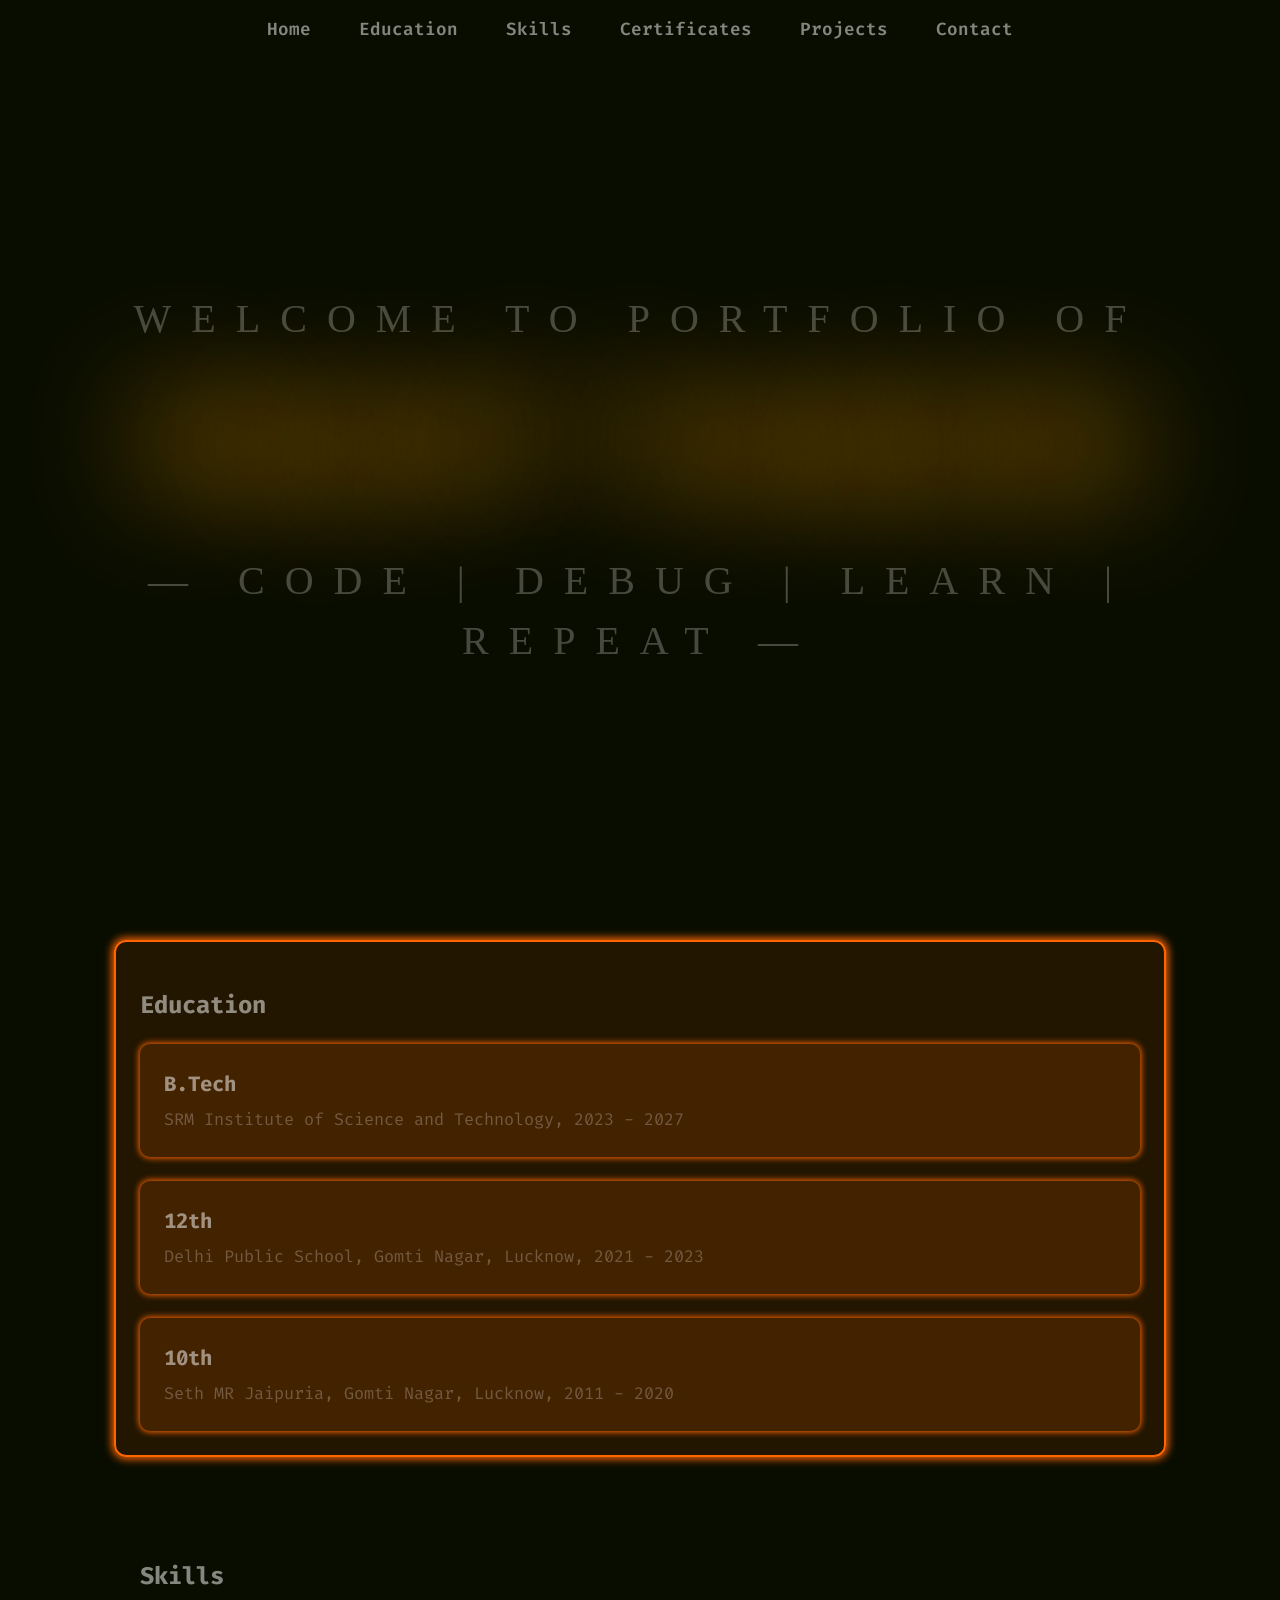
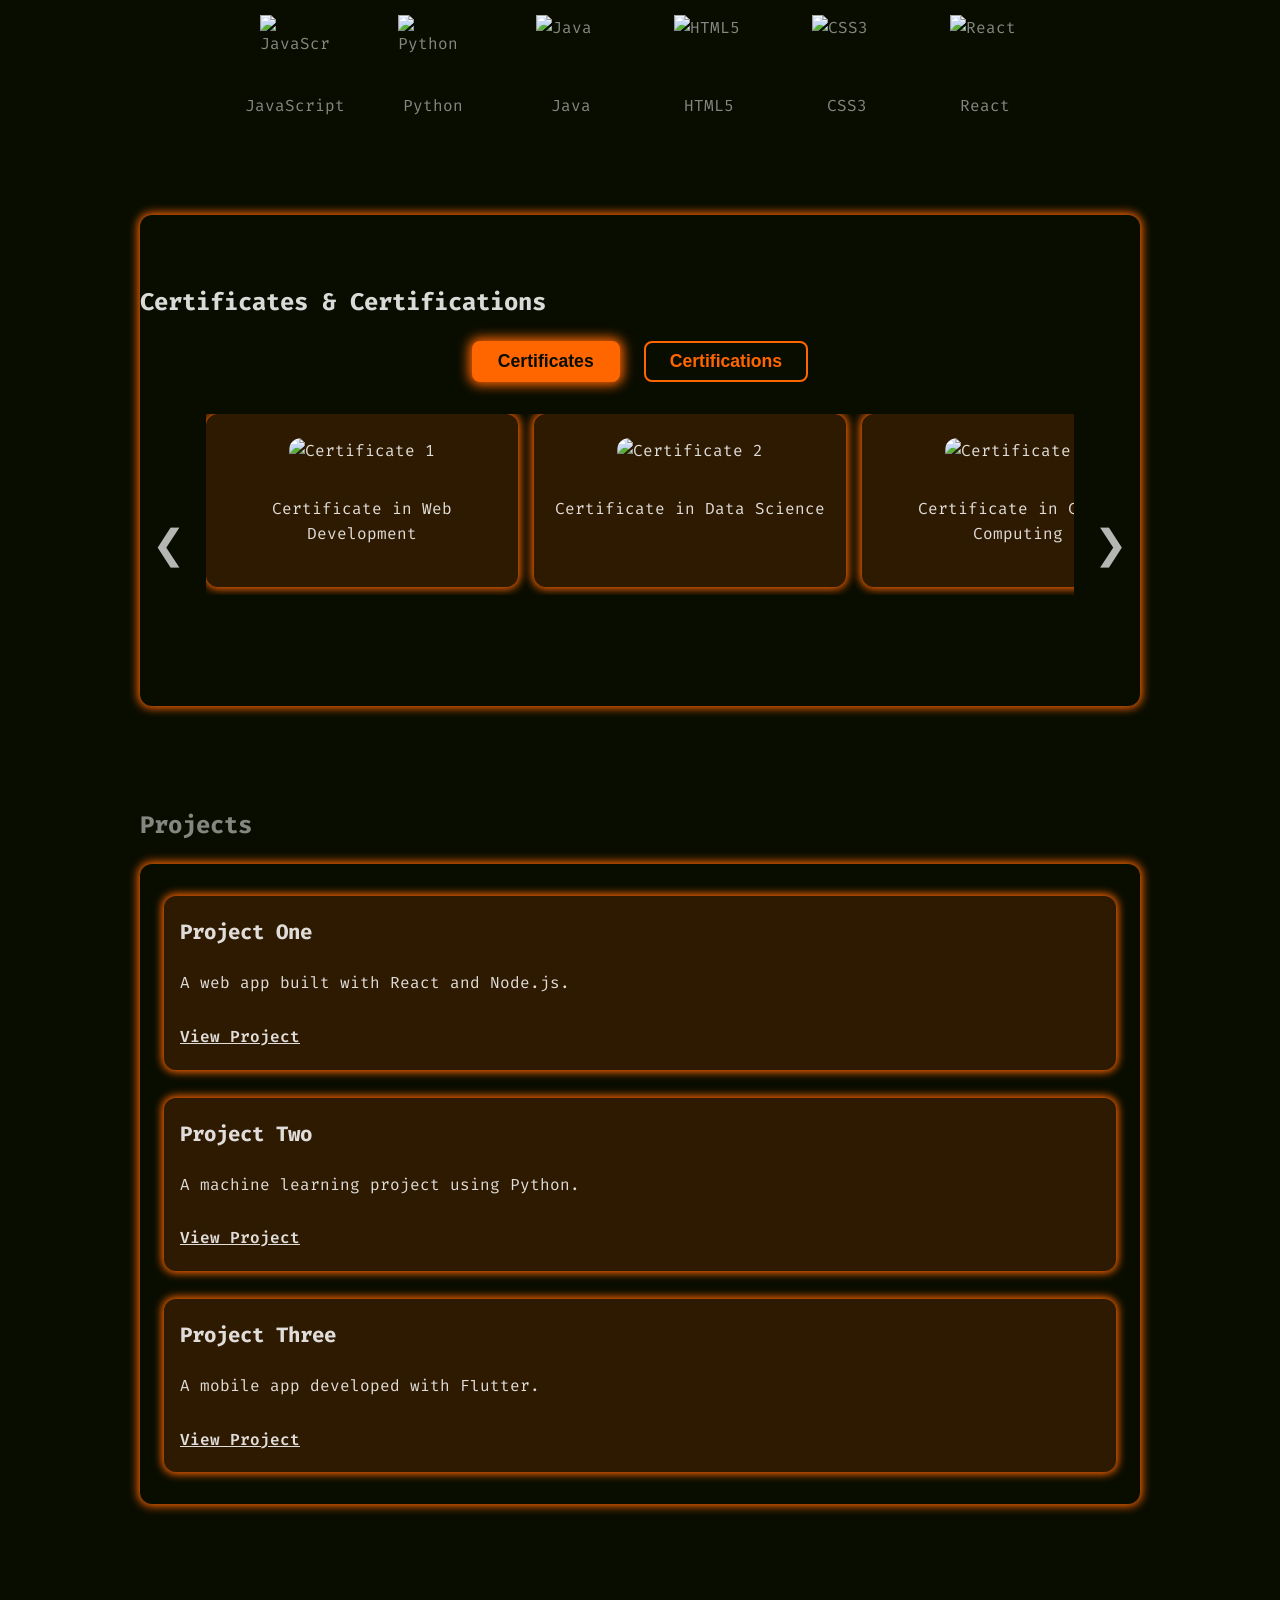
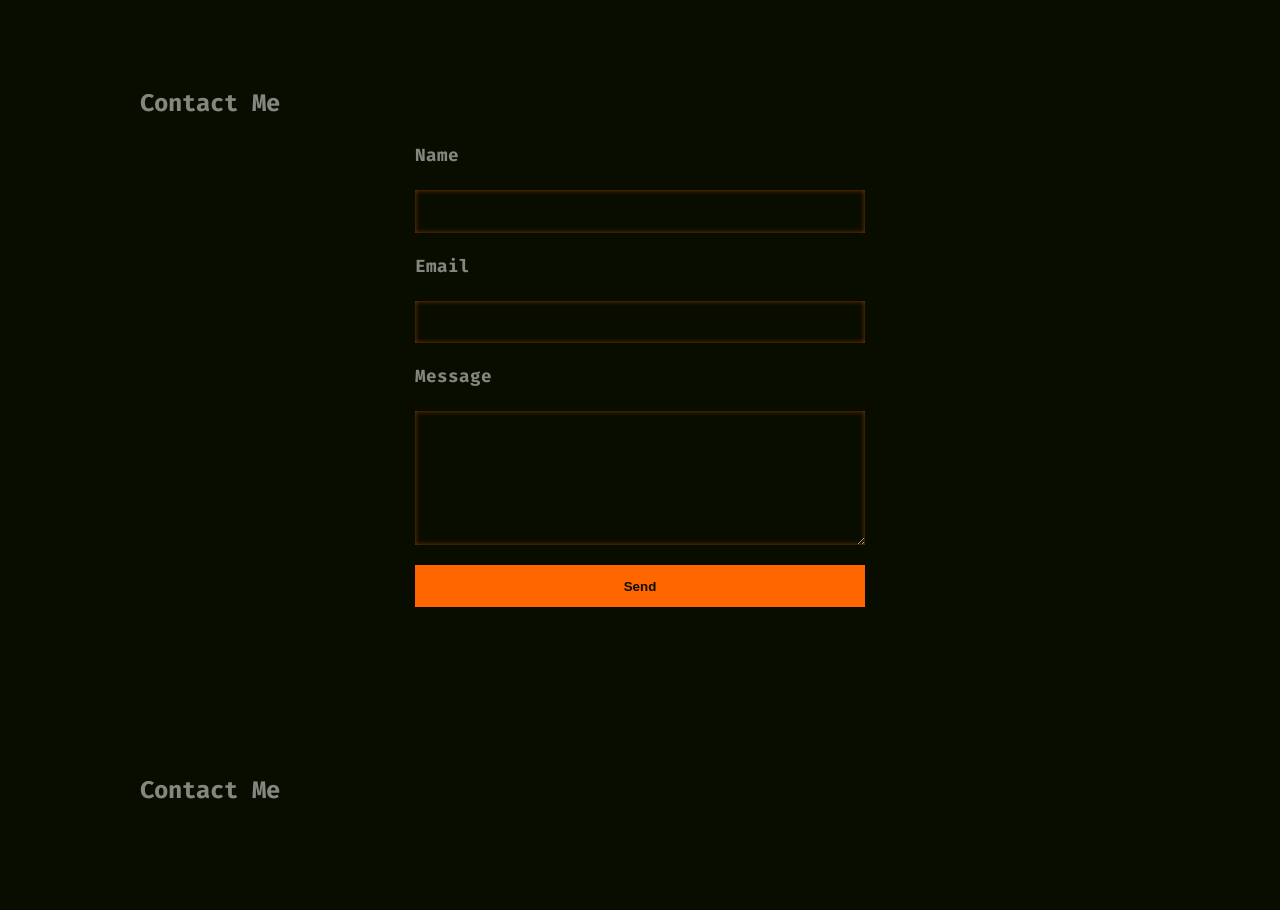
==== index.html @ b1120ed5 "Add index.html with portfolio structure and content" ====
<!DOCTYPE html>
<html lang="en">
<head>
  <meta charset="UTF-8" />
  <meta name="viewport" content="width=device-width, initial-scale=1.0"/>
  <title>Professional Coder Portfolio</title>
  <link rel="stylesheet" href="styles.css" />
  <link href="https://fonts.googleapis.com/css2?family=Fira+Code&display=swap" rel="stylesheet" />
  <script defer src="script.js"></script>
</head>
<body>
  <canvas id="animated-bg"></canvas>
  <header>
    <nav>
      <ul class="nav-links">
        <li><a href="#landing">Home</a></li>
        <li><a href="#education">Education</a></li>
        <li><a href="#skills">Skills</a></li>
        <li><a href="#certificates">Certificates</a></li>
        <li><a href="#projects">Projects</a></li>
        <li><a href="#contact">Contact</a></li>
      </ul>
    </nav>
  </header>

  <div class="section-divider"></div>
  <section id="landing" class="section landing-section">
    <p>
      Welcome to Portfolio of 
      <span>
        Rishit Tandon
      </span>
      &mdash; Code | Debug | Learn | Repeat &mdash;
    </p>
  </section>

  <div class="section-divider"></div>
  <section id="education" class="section education-section">
    <h2>Education</h2>
    <div class="education-list">
      <div class="education-item">
        <h3>B.Tech</h3>
        <p>SRM Institute of Science and Technology, 2023 - 2027</p>
      </div>
      <div class="education-item">
        <h3>12th</h3>
        <p>Delhi Public School, Gomti Nagar, Lucknow, 2021 - 2023</p>
      </div>
      <div class="education-item">
        <h3>10th</h3>
        <p>Seth MR Jaipuria, Gomti Nagar, Lucknow, 2011 - 2020</p>
      </div>
    </div>
  </section>

  <div class="section-divider"></div>
  <section id="skills" class="section skills-section">
    <h2>Skills</h2>
    <div class="skills-list">
      <div class="skill-item">
        <img src="https://cdn.jsdelivr.net/gh/devicons/devicon/icons/javascript/javascript-original.svg" alt="JavaScript" />
        <span>JavaScript</span>
      </div>
      <div class="skill-item">
        <img src="https://cdn.jsdelivr.net/gh/devicons/devicon/icons/python/python-original.svg" alt="Python" />
        <span>Python</span>
      </div>
      <div class="skill-item">
        <img src="https://cdn.jsdelivr.net/gh/devicons/devicon/icons/java/java-original.svg" alt="Java" />
        <span>Java</span>
      </div>
      <div class="skill-item">
        <img src="https://cdn.jsdelivr.net/gh/devicons/devicon/icons/html5/html5-original.svg" alt="HTML5" />
        <span>HTML5</span>
      </div>
      <div class="skill-item">
        <img src="https://cdn.jsdelivr.net/gh/devicons/devicon/icons/css3/css3-original.svg" alt="CSS3" />
        <span>CSS3</span>
      </div>
      <div class="skill-item">
        <img src="https://cdn.jsdelivr.net/gh/devicons/devicon/icons/react/react-original.svg" alt="React" />
        <span>React</span>
      </div>
    </div>
  </section>

  <div class="section-divider"></div>
  <section id="certificates" class="section certificates-section">
    <h2>Certificates & Certifications</h2>
    <div class="toggle-buttons">
      <button id="btn-certificates" class="toggle-btn active">Certificates</button>
      <button id="btn-certifications" class="toggle-btn">Certifications</button>
    </div>
    <div class="slider" id="certificates-slider">
      <button class="slider-btn prev-btn">&#10094;</button>
      <div class="slider-track-wrapper">
        <div class="slider-track">
          <div class="slide">
            <img src="https://via.placeholder.com/300x200?text=Certificate+1" alt="Certificate 1" />
            <p>Certificate in Web Development</p>
          </div>
          <div class="slide">
            <img src="https://via.placeholder.com/300x200?text=Certificate+2" alt="Certificate 2" />
            <p>Certificate in Data Science</p>
          </div>
          <div class="slide">
            <img src="https://via.placeholder.com/300x200?text=Certificate+3" alt="Certificate 3" />
            <p>Certificate in Cloud Computing</p>
          </div>
        </div>
      </div>
      <button class="slider-btn next-btn">&#10095;</button>
    </div>
    <div class="slider" id="certifications-slider" style="display:none;">
      <button class="slider-btn prev-btn">&#10094;</button>
      <div class="slider-track-wrapper">
        <div class="slider-track">
          <div class="slide">
            <img src="https://via.placeholder.com/300x200?text=Certification+1" alt="Certification 1" />
            <p>Certification in Advanced JavaScript</p>
          </div>
          <div class="slide">
            <img src="https://via.placeholder.com/300x200?text=Certification+2" alt="Certification 2" />
            <p>Certification in Machine Learning</p>
          </div>
          <div class="slide">
            <img src="https://via.placeholder.com/300x200?text=Certification+3" alt="Certification 3" />
            <p>Certification in Cloud Architecture</p>
          </div>
        </div>
      </div>
      <button class="slider-btn next-btn">&#10095;</button>
    </div>
  </section>

  <div class="section-divider"></div>
  <section id="projects" class="section projects-section">
    <h2>Projects</h2>
    <div class="projects-list">
      <div class="project-item">
        <h3>Project One</h3>
        <p>A web app built with React and Node.js.</p>
        <a href="#" target="_blank" rel="noopener noreferrer">View Project</a>
      </div>
      <div class="project-item">
        <h3>Project Two</h3>
        <p>A machine learning project using Python.</p>
        <a href="#" target="_blank" rel="noopener noreferrer">View Project</a>
      </div>
      <div class="project-item">
        <h3>Project Three</h3>
        <p>A mobile app developed with Flutter.</p>
        <a href="#" target="_blank" rel="noopener noreferrer">View Project</a>
      </div>
    </div>
  </section>

  <div class="section-divider"></div>
  <section id="contact" class="section contact-section">
    <h2>Contact Me</h2>
    <form id="contact-form">
      <label for="name">Name</label>
      <input type="text" id="name" name="name" required />

      <label for="email">Email</label>
      <input type="email" id="email" name="email" required />

      <label for="message">Message</label>
      <textarea id="message" name="message" rows="5" required></textarea>

      <button type="submit">Send</button>
    </form>
  </section>
  <div class="section-divider"></div>
  <section id="contact" class="section contact-section">
    <h2>Contact Me</h2>
---- styles.css ----
/* General styles */
body {
  font-family: 'Fira Code', monospace, monospace;
  margin: 0;
  background-color: #090d00;
  color: rgba(255,255,255,0.5);
  line-height: 1.6;
  position: relative;
  overflow-x: hidden;
  scroll-behavior: smooth;
}

#animated-bg {
  display: none;
}

/* Header and Navigation */
header {
  background-color: #090d00;
  padding: 1rem 0;
  position: sticky;
  top: 0;
  z-index: 1000;
  box-shadow: none;
}

nav {
  max-width: 1000px;
  margin: 0 auto;
  padding: 0 1rem;
}

.nav-links {
  list-style: none;
  display: flex;
  justify-content: center;
  gap: 2rem;
  padding: 0;
  margin: 0;
}

.nav-links li a {
  font-weight: 600;
  font-size: 1.1rem;
  color: rgba(255,255,255,0.5);
  text-decoration: none;
  padding: 0.25rem 0.5rem;
  border-radius: 0;
  transition: background-color 0.3s ease, color 0.3s ease;
}

.nav-links li a:hover,
.nav-links li a:focus {
  background-color: transparent;
  color: #ff6600;
  outline: none;
}

/* Section common */
.section {
  max-width: 1000px;
  margin: 3rem auto;
  padding: 2rem 2rem 3rem 2rem;
  border-radius: 0;
  box-shadow: none;
  background-color: transparent;
  color: rgba(255,255,255,0.5);
  animation: none;
}

/* Landing Section */
.landing-section {
  font: 400 1em/1.5 "Neuton", serif;
  background: #090d00;
  color: rgba(255,255,255,0.25);
  text-align: center;
  margin: 0;
  padding: 0;
  position: relative;
  width: 100vw;
  aspect-ratio: 16 / 10;
  display: flex;
  justify-content: center;
  align-items: center;
  overflow: hidden;
  max-width: none;
}

.landing-section p {
  text-transform: uppercase;
  letter-spacing: .5em;
  display: inline-block;
  border: none;
  padding: 2em 0em;
  position: relative;
  top: -0.3em;
  left: auto;
  width: auto;
  margin: 0;
  font-size: 2.5rem;
  
  span {
    font: 900 clamp(4rem, 15vw, 8rem)/1 "Oswald", sans-serif;
    letter-spacing: 0;
    padding: .25em 0 .325em;
    display: block;
    margin: 0 auto;
    text-shadow: 0 0 120px rgba(255,165,0,0.8);
    background: url(https://i.ibb.co/RDTnNrT/animated-text-fill.png) repeat-y;
    background-size: 200% 600%;
    -webkit-background-clip: text;
    background-clip: text;
    -webkit-text-fill-color: transparent;
    -webkit-animation: aitf 30s linear infinite;
    animation: aitf 30s linear infinite;
    -webkit-transform: translate3d(0,0,0);
    -webkit-backface-visibility: hidden;
  }
}

/* Education Section */
.education-section {
  background: rgba(255, 102, 0, 0.1);
  border: 2px solid #ff6600;
  border-radius: 12px;
  padding: 1.5rem 1.5rem;
  box-shadow: 0 0 8px 2px #ff6600;
  transition: box-shadow 0.3s ease;
}

.education-list {
  display: flex;
  flex-direction: column;
  gap: 1.5rem;
}

.education-item {
  background: rgba(255, 102, 0, 0.15);
  border: 9+px solid #ff6600;
  border-radius: 10px;
  padding: 1.5rem 1.5rem;
  box-shadow: 0 0 6px 1px #ff6600;
  transition: box-shadow 0.3s ease, transform 0.3s ease;
}

.education-item:hover {
  box-shadow: 0 0 12px 3px #ff6600;
  transform: scale(1.02);
}


.education-item h3 {
  margin: 0;
  color: rgba(255,255,255,0.5);
  font-weight: 700;
  font-size: 1.3rem;
  text-shadow: none;
}

.education-item p {
  margin: 0.3rem 0 0 0;
  color: rgba(255,255,255,0.25);
  font-size: 1.05rem;
}

/* Skills Section */
.skills-list {
  display: flex;
  flex-wrap: wrap;
  gap: 1.75rem;
  justify-content: center;
}

.skill-item {
  display: flex;
  flex-direction: column;
  align-items: center;
  width: 110px;
  color: rgba(255,255,255,0.5);
  transition: none;
  cursor: default;
}

.skill-item img {
  width: 70px;
  height: 70px;
  margin-bottom: 0.5rem;
  filter: none;
}

.skill-item:hover {
  transform: none;
  color: #ff6600;
}

/* Certificates Section */
.certificates-section {
  position: relative;
  overflow: visible;
  padding: 3rem 0 2rem 0;
  background-color: transparent;
  border-radius: 12px;
  box-shadow: 0 0 10px 2px #ff6600;
  color: rgba(255,255,255,0.85);
}

.toggle-buttons {
  display: flex;
  justify-content: center;
  gap: 1.5rem;
  margin-bottom: 2rem;
}

.toggle-btn {
  background-color: transparent;
  border: 2px solid #ff6600;
  color: #ff6600;
  padding: 0.5rem 1.5rem;
  font-weight: 700;
  font-size: 1.1rem;
  border-radius: 8px;
  cursor: pointer;
  transition: background-color 0.3s ease, color 0.3s ease;
  user-select: none;
}

.toggle-btn:hover,
.toggle-btn:focus {
  background-color: #ff6600;
  color: #090d00;
  outline: none;
  box-shadow: 0 0 8px 2px #ff6600;
}

.toggle-btn.active {
  background-color: #ff6600;
  color: #090d00;
  border-color: #ff6600;
  box-shadow: 0 0 12px 3px #ff6600;
  cursor: default;
}

.slider {
  display: flex;
  align-items: center;
  position: relative;
  gap: 0.5rem;
}

.slider-track {
  display: flex;
  overflow-x: auto;
  scroll-behavior: smooth;
  width: 100%;
  gap: 1rem;
  padding-bottom: 0.5rem;
  /* Hide scrollbar */
  scrollbar-width: none; /* Firefox */
  -ms-overflow-style: none;  /* IE and Edge */
  -webkit-overflow-scrolling: touch;
}
.slider-track::-webkit-scrollbar {
  display: none; /* Chrome, Safari, Opera */
}
.slider-track-wrapper {
  overflow-x: hidden;
  height: 260px; /* match slider-track height */
}

.slide {
  min-width: 280px;
  margin: 0;
  background-color: rgba(255, 102, 0, 0.15);
  border-radius: 12px;
  box-shadow: 0 0 8px 2px #ff6600;
  text-align: center;
  padding: 1.5rem 1rem;
  color: rgba(255,255,255,0.85);
  user-select: none;
  transition: box-shadow 0.3s ease, transform 0.3s ease;
}

.slide:hover {
  transform: scale(1.05);
  box-shadow: 0 0 14px 4px #ff6600;
  color: #ff6600;
}

.slide img {
  width: 100%;
  border-radius: 12px;
  margin-bottom: 1rem;
}

.slider-btn {
  background-color: transparent;
  border: none;
  color: rgba(255,255,255,0.7);
  font-size: 2.5rem;
  cursor: pointer;
  user-select: none;
  padding: 0 0.75rem;
  transition: color 0.3s ease;
}

.slider-btn:hover {
  color: #ff6600;
}

/* Projects Section */
.projects-list {
  display: flex;
  flex-direction: column;
  gap: 1.75rem;
  background-color: transparent;
  border-radius: 12px;
  box-shadow: 0 0 10px 2px #ff6600;
  padding: 2rem 1.5rem;
  color: rgba(255,255,255,0.85);
}

.project-item {
  background-color: rgba(255, 102, 0, 0.15);
  padding: 1.25rem 1rem;
  border-radius: 12px;
  box-shadow: 0 0 8px 2px #ff6600;
  transition: box-shadow 0.3s ease, transform 0.3s ease;
  color: rgba(255,255,255,0.85);
}

.project-item:hover {
  box-shadow: 0 0 14px 4px #ff6600;
  color: #ff6600;
}

.project-item h3 {
  margin-top: 0;
  color: rgba(255,255,255,0.85);
  font-weight: 700;
  font-size: 1.3rem;
}

.project-item a {
  display: inline-block;
  margin-top: 0.75rem;
  color: rgba(255,255,255,0.85);
  font-weight: 600;
  transition: none;
}

.project-item a:hover,
.project-item a:focus {
  color: #ff6600;
  outline: none;
  text-decoration: underline;
}

/* Contact Section */
.contact-section {
  background: transparent;
  border-radius: 0;
  box-shadow: none;
  padding: 4rem 0 2rem 0;
  color: rgba(255,255,255,0.5);
  animation: none;
}

.contact-section form {
  display: flex;
  flex-direction: column;
  max-width: 450px;
  margin: 0 auto;
  gap: 1.25rem;
}

.contact-section label {
  font-weight: 700;
  color: rgba(255,255,255,0.5);
  font-size: 1.1rem;
}

.contact-section input,
.contact-section textarea {
  padding: 0.6rem;
  border-radius: 0;
  border: none;
  font-family: 'Fira Code', monospace;
  font-size: 1.1rem;
  background-color: #090d00;
  color: rgba(255,255,255,0.5);
  transition: none;
  box-shadow: inset 0 0 5px rgba(255, 102, 0, 0.5);
}

.contact-section input:focus,
.contact-section textarea:focus {
  outline: 2px solid #ff6600;
  background-color: #090d00;
  color: rgba(255,255,255,0.75);
  box-shadow: 0 0 8px #ff6600;
}

.contact-section button {
  background-color: #ff6600;
  border: none;
  padding: 0.85rem;
  font-weight: 700;
  color: #090d00;
  cursor: pointer;
  border-radius: 0;
  transition: background-color 0.3s ease;
  box-shadow: none;
  width: 100%;
}

.contact-section button:hover,
.contact-section button:focus {
  background-color: #ff8533;
  box-shadow: 0 0 8px #ff8533;
  outline: none;
}

@media (max-width: 600px) {
  .contact-section form {
    max-width: 100%;
    padding: 0 1rem;
  }

  .contact-section input,
  .contact-section textarea,
  .contact-section button {
    width: 100%;
  }

  .contact-section input,
  .contact-section textarea {
    margin-bottom: 1rem;
  }
}

/* Footer */
footer {
  text-align: center;
  padding: 1.25rem 0;
  background-color: #090d00;
  color: rgba(255,255,255,0.5);
  margin-top: 3rem;
  font-size: 0.9rem;
  letter-spacing: 0.5px;
}

/* Animations */
@keyframes fadeInUp {
  0% {
    opacity: 0;
    transform: translateY(20px);
  }
  100% {
    opacity: 1;
    transform: translateY(0);
  }
}

/* Animate Background Image */
@-webkit-keyframes aitf {
  0% { background-position: 0% 50%; }
  100% { background-position: 100% 50%; }
}
@keyframes aitf {
  0% { background-position: 0% 50%; }
  100% { background-position: 100% 50%; }
}

/* Section Divider */
.section-divider {
  text-align: center;
  font-family: monospace, monospace;
  font-weight: 700;
  color: #ff6600;
  margin: 2rem 0 1rem 0;
  white-space: pre-line;
  user-select: none;
  font-size: 1.1rem;
  line-height: 1.2;
}

/* Responsive */
@media (max-width: 600px) {
  .nav-links {
    flex-direction: row;
    gap: 1rem;
    overflow-x: auto;
    -webkit-overflow-scrolling: touch;
    padding: 0 1rem;
    scrollbar-width: none; /* Firefox */
    -ms-overflow-style: none;  /* IE and Edge */
  }
  .nav-links::-webkit-scrollbar {
    display: none; /* Chrome, Safari, Opera */
  }
  .nav-links li a {
    font-size: 1.2rem;
    padding: 0.5rem 1rem;
    white-space: nowrap;
  }

  .skills-list {
    justify-content: center;
  }

  .projects-list {
    flex-direction: column;
  }

  .landing-section {
    padding-top: 4rem;
  }

  .landing-section h1 {
    font-size: 2.8rem;
  }

  .landing-section p {
    font-size: 1.3rem;
  }

  header {
    background-color: #090d00;
    box-shadow: 0 2px 8px rgba(255, 102, 0, 0.5);
  }
}
@media (max-width: 400px) {
  .landing-section h1 {
    font-size: 2.5rem;
  }

  .landing-section p {
    font-size: 1.2rem;
  }
}

@media (max-width: 600px) {
  .education-section {
    padding: 1rem 1rem;
    margin: 1.5rem auto;
    width: 100%;
    border: none;
    box-shadow: none;
  }

  .education-list {
    gap: 3rem;
    flex-direction: column;
  }

  .education-item {
    padding: 2rem 1.5rem;
    border: none;
    box-shadow: none;
    border-radius: 16px;
    width: 100%;
    background: rgba(255, 102, 0, 0.2);
  }

  .education-item h3 {
    font-size: 1.5rem;
    line-height: 1.6;
  }

  .education-item p {
    font-size: 1.2rem;
    line-height: 1.7;
  }
}
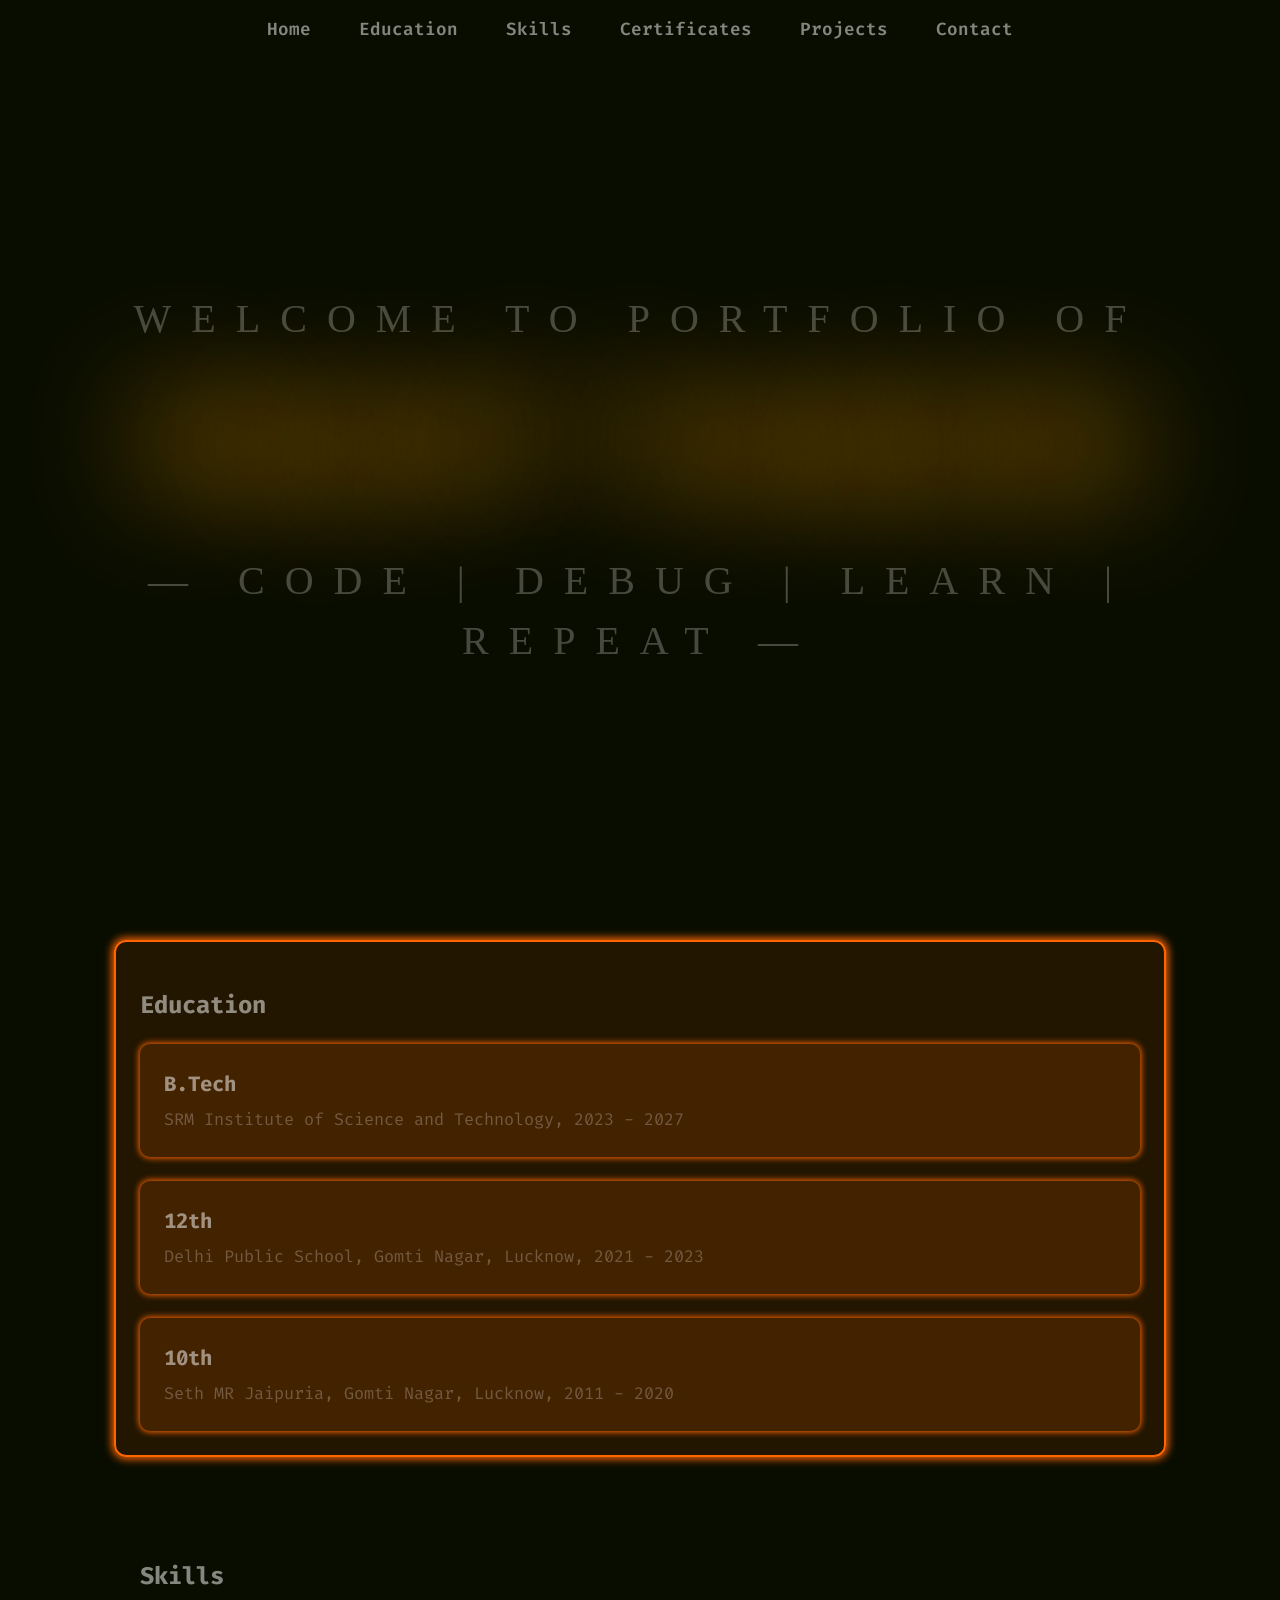
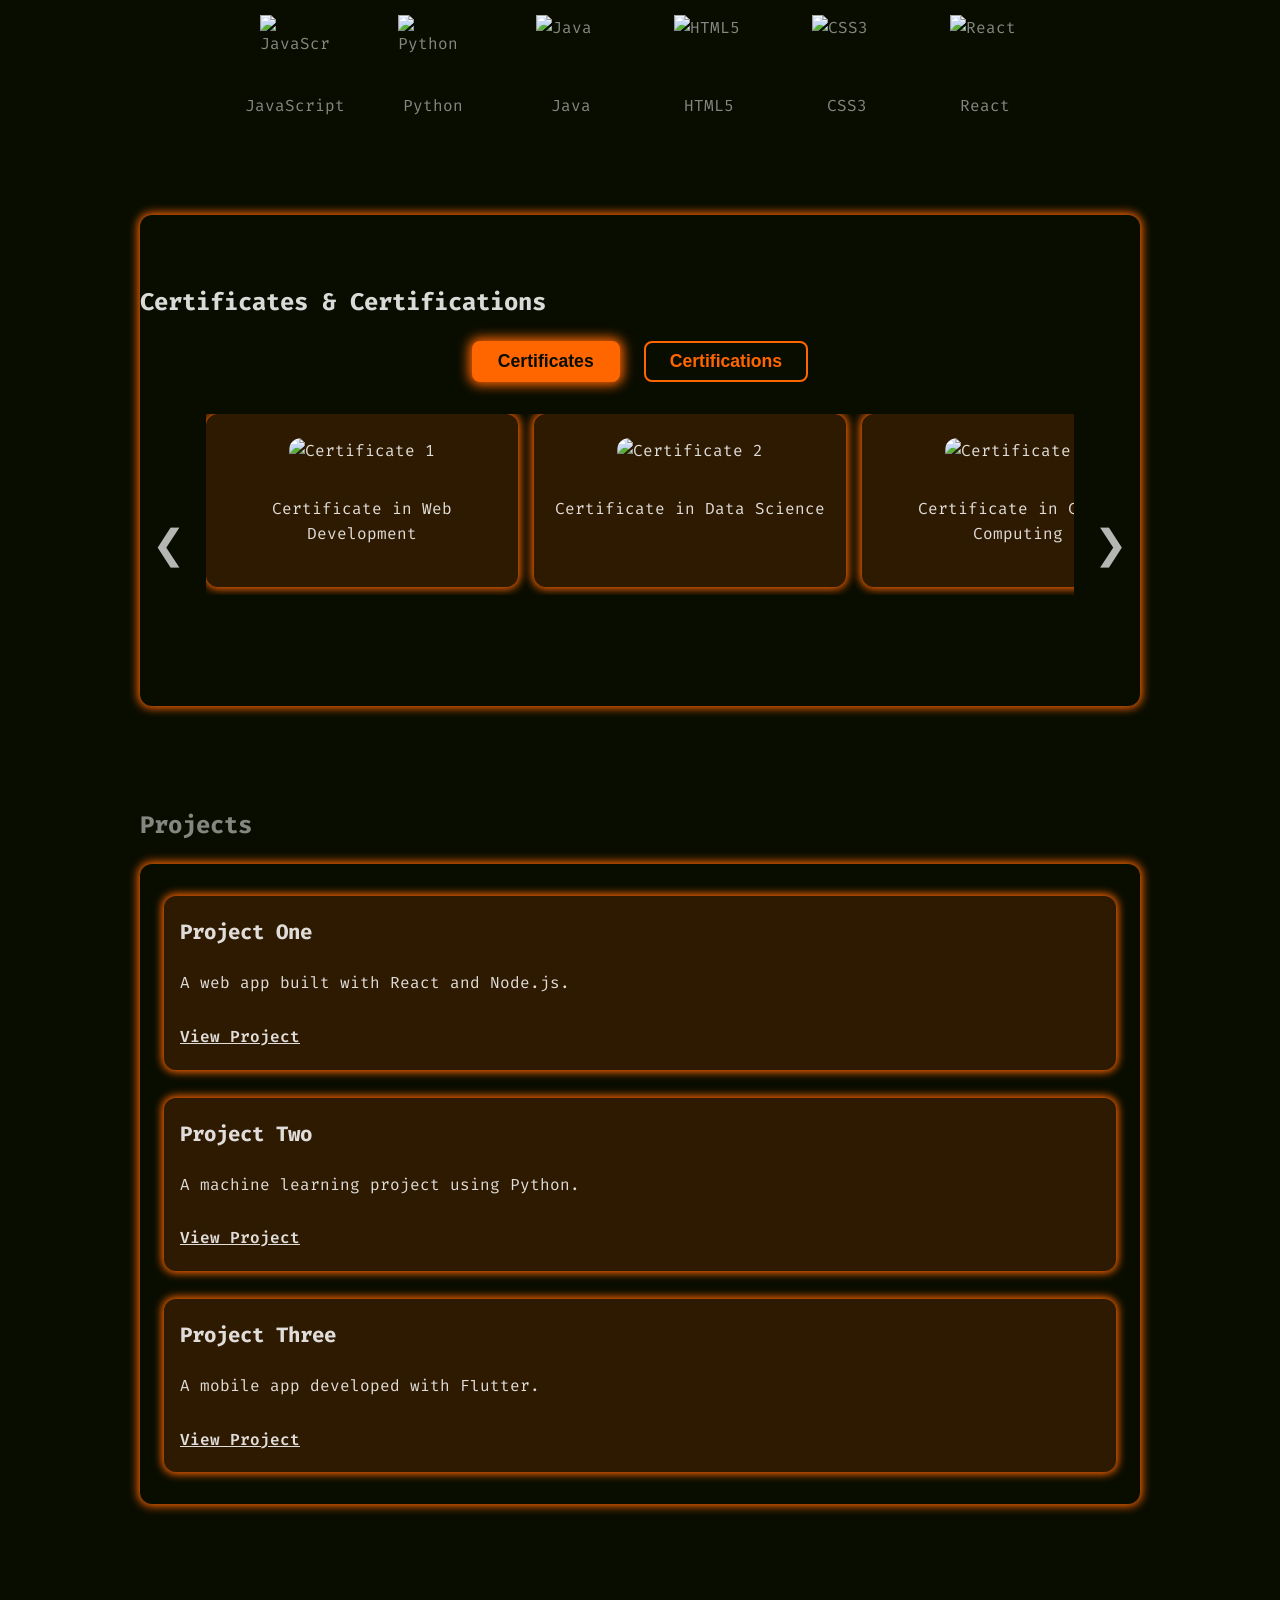
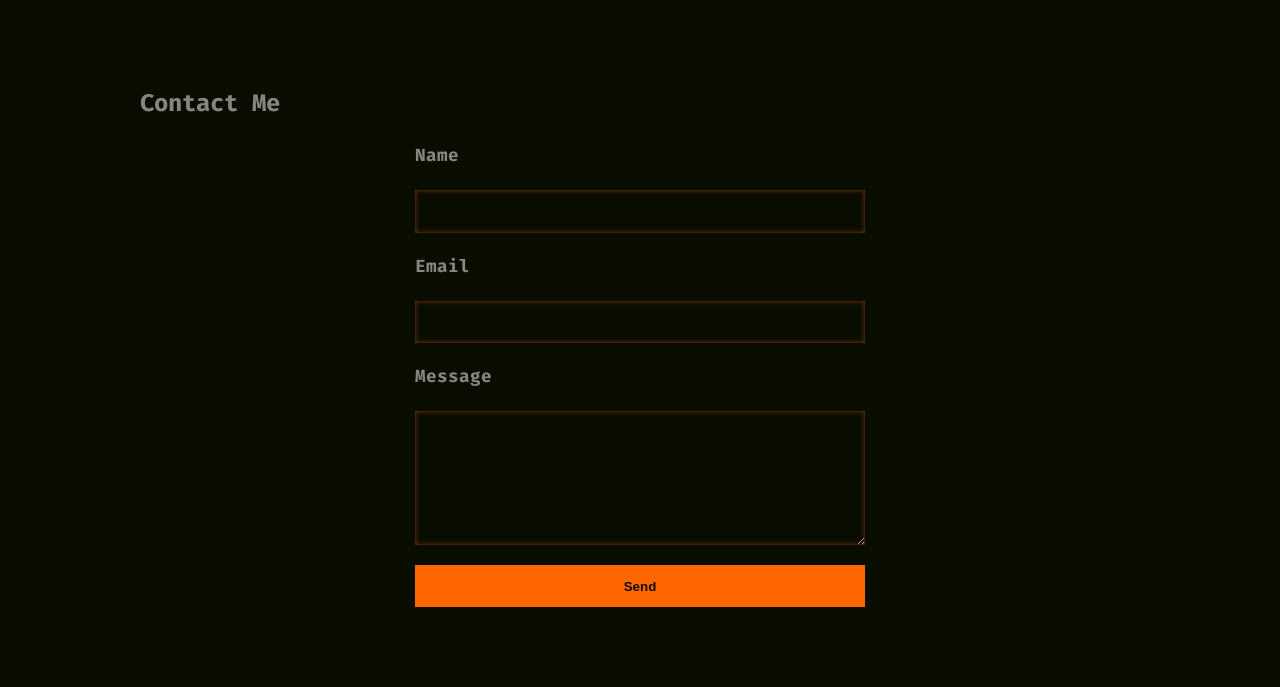
==== commit 22b0b232: "Fix: Adjust certificates section outer box to fit screen on mobile view" ====
--- a/index.html
+++ b/index.html
@@ -1,4 +1,4 @@
-<!DOCTYPE html>
+ <!DOCTYPE html>
 <html lang="en">
 <head>
   <meta charset="UTF-8" />
@@ -171,6 +171,4 @@
       <button type="submit">Send</button>
     </form>
   </section>
-  <div class="section-divider"></div>
-  <section id="contact" class="section contact-section">
-    <h2>Contact Me</h2>
+
--- a/styles.css
+++ b/styles.css
@@ -126,6 +126,9 @@
   padding: 1.5rem 1.5rem;
   box-shadow: 0 0 8px 2px #ff6600;
   transition: box-shadow 0.3s ease;
+  max-width: 1000px;
+  margin-left: auto;
+  margin-right: auto;
 }
 
 .education-list {
@@ -494,34 +497,70 @@
     padding: 0 1rem;
     scrollbar-width: none; /* Firefox */
     -ms-overflow-style: none;  /* IE and Edge */
+    background-color: #090d00;
+    box-shadow: 0 2px 8px rgba(255, 102, 0, 0.5);
   }
   .nav-links::-webkit-scrollbar {
     display: none; /* Chrome, Safari, Opera */
   }
   .nav-links li a {
-    font-size: 1.2rem;
-    padding: 0.5rem 1rem;
+    font-size: 1.6rem;
+    padding: 1rem 1.5rem;
     white-space: nowrap;
   }
 
   .skills-list {
-    justify-content: center;
+    flex-direction: column;
+    gap: 2rem;
+    align-items: center;
   }
 
   .projects-list {
     flex-direction: column;
+    gap: 2rem;
+  }
+
+  .certificates-section {
+    padding: 1.5rem 1.5rem 2.5rem 1.5rem;
+  }
+
+  .slider-track {
+    gap: 0.75rem;
+  }
+
+  .slide {
+    min-width: 100%;
+    max-width: 320px;
+    height: auto;
+  }
+
+  /* Improved mobile responsiveness for certificates section */
+  @media (max-width: 600px) {
+    .certificates-section {
+      padding: 1rem 1rem 2rem 1rem;
+      max-width: 100vw;
+      box-sizing: border-box;
+      margin-left: auto;
+      margin-right: auto;
+      width: 100%;
+      overflow-x: hidden;
+    }
+  }
+
+  .contact-section form {
+    padding: 0 1.5rem;
   }
 
   .landing-section {
-    padding-top: 4rem;
+    padding-top: 5rem;
   }
 
   .landing-section h1 {
-    font-size: 2.8rem;
+    font-size: 3rem;
   }
 
   .landing-section p {
-    font-size: 1.3rem;
+    font-size: 1.5rem;
   }
 
   header {
@@ -541,34 +580,42 @@
 
 @media (max-width: 600px) {
   .education-section {
-    padding: 1rem 1rem;
-    margin: 1.5rem auto;
+    padding: 1.5rem 1.5rem;
+    margin: 2rem auto;
     width: 100%;
     border: none;
     box-shadow: none;
+    overflow-x: hidden;
+    box-sizing: border-box;
+    max-width: 100vw;
   }
 
   .education-list {
-    gap: 3rem;
+    gap: 2.5rem;
     flex-direction: column;
+    padding: 0 1rem;
+    box-sizing: border-box;
+    max-width: 100vw;
   }
 
   .education-item {
     padding: 2rem 1.5rem;
-    border: none;
+    border: 1px solid rgba(255, 102, 0, 0.3);
     box-shadow: none;
-    border-radius: 16px;
+    border-radius: 12px;
     width: 100%;
-    background: rgba(255, 102, 0, 0.2);
+    background: rgba(255, 102, 0, 0.15);
+    box-sizing: border-box;
+    max-width: 100vw;
   }
 
   .education-item h3 {
-    font-size: 1.5rem;
+    font-size: 1.6rem;
     line-height: 1.6;
   }
 
   .education-item p {
-    font-size: 1.2rem;
-    line-height: 1.7;
-  }
-}
+    font-size: 1.3rem;
+    line-height: 1.6;
+  }
+}
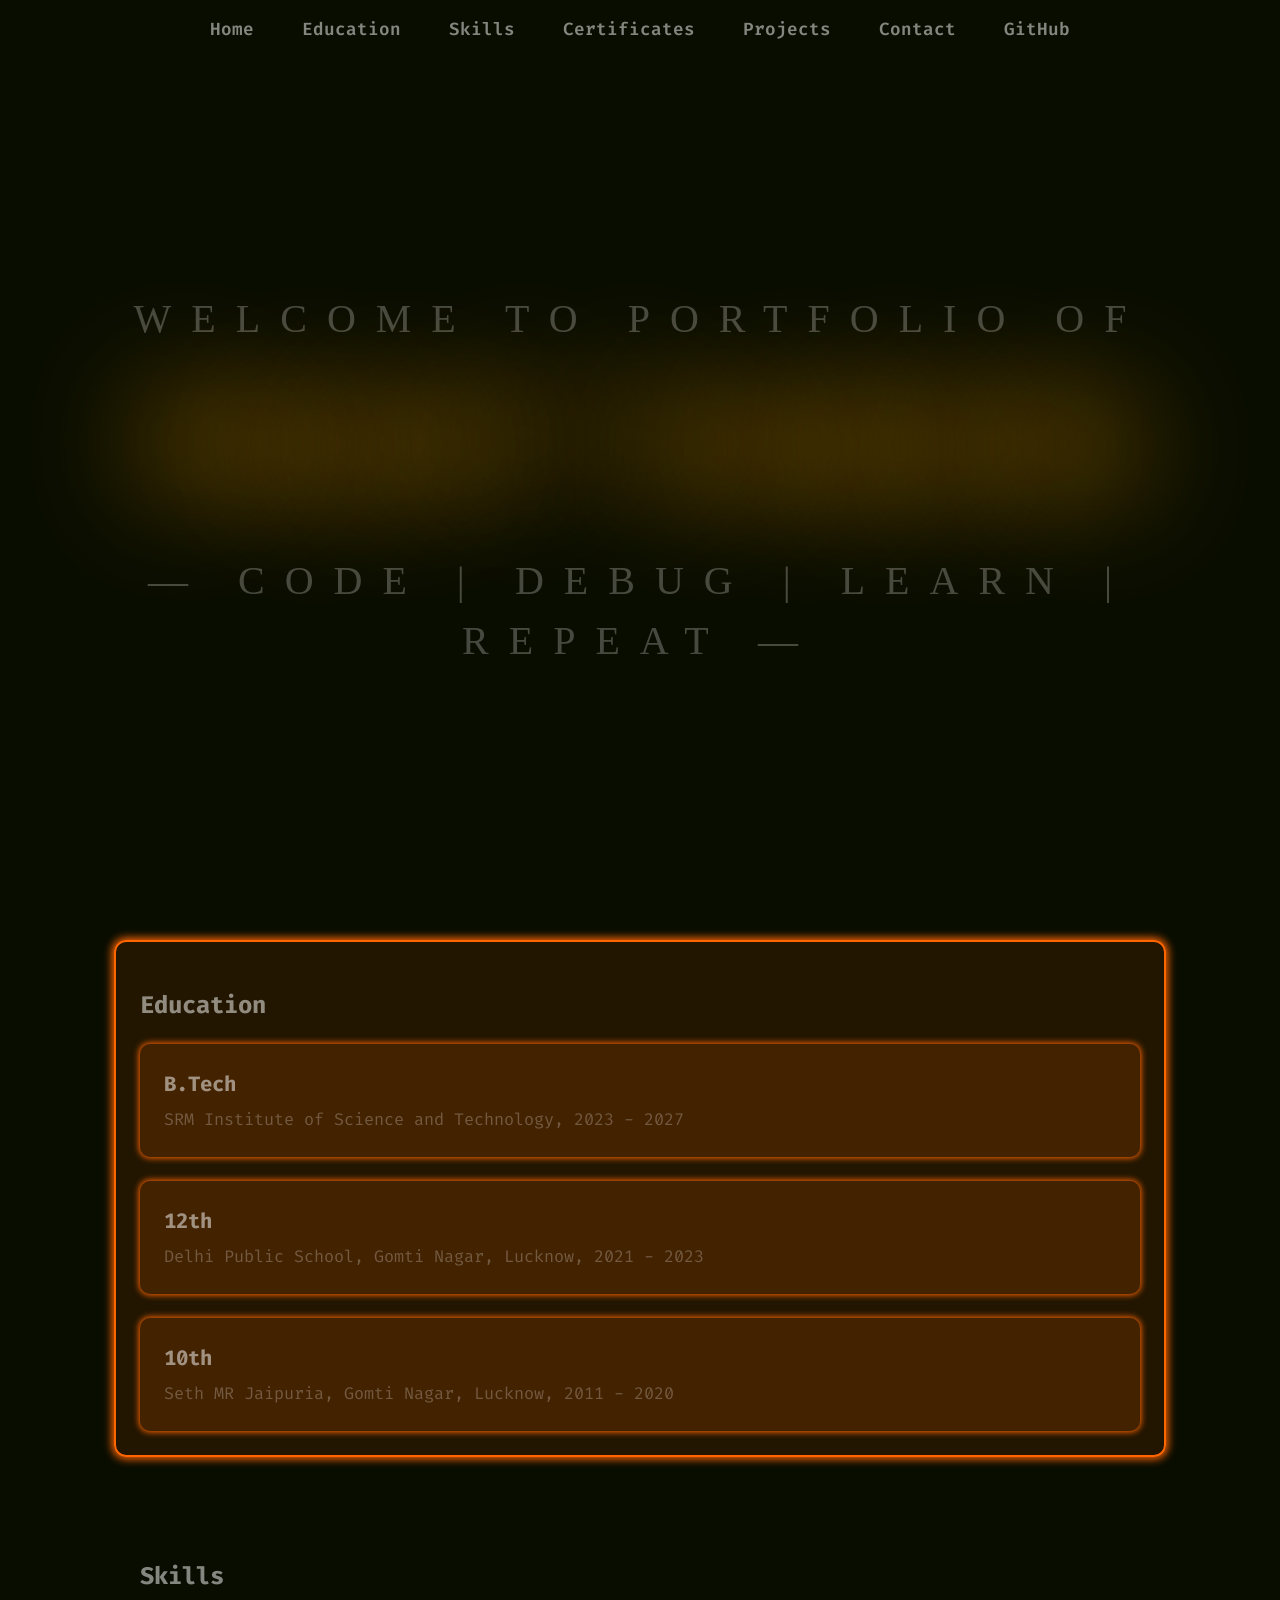
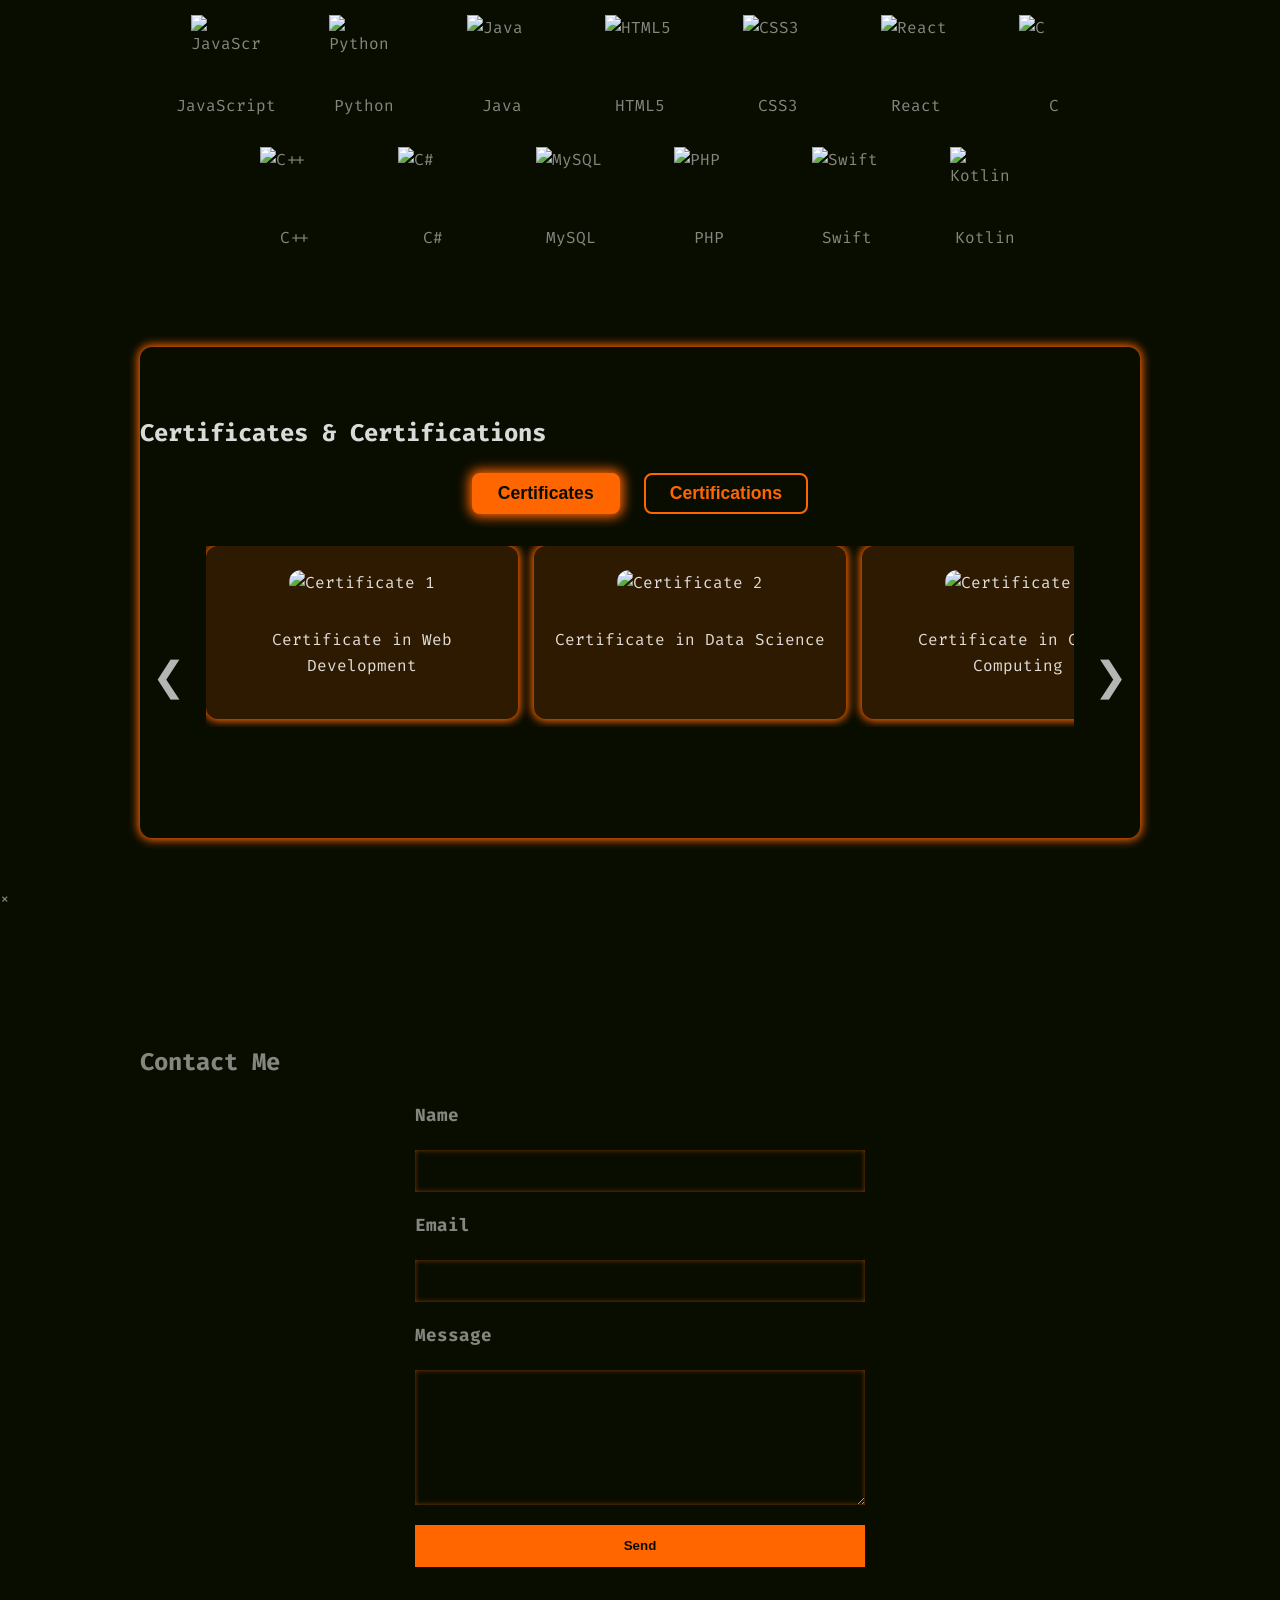
==== commit d3f81fa9: "Update index.html with GitHub link and portfolio content" ====
--- a/index.html
+++ b/index.html
@@ -1,4 +1,4 @@
- <!DOCTYPE html>
+<!DOCTYPE html>
 <html lang="en">
 <head>
   <meta charset="UTF-8" />
@@ -17,8 +17,9 @@
         <li><a href="#education">Education</a></li>
         <li><a href="#skills">Skills</a></li>
         <li><a href="#certificates">Certificates</a></li>
-        <li><a href="#projects">Projects</a></li>
-        <li><a href="#contact">Contact</a></li>
+      <li><a href="#projects">Projects</a></li>
+      <li><a href="#contact">Contact</a></li>
+      <li><a href="https://github.com/your-github-username" target="_blank" rel="noopener noreferrer">GitHub</a></li>
       </ul>
     </nav>
   </header>
@@ -81,6 +82,34 @@
         <img src="https://cdn.jsdelivr.net/gh/devicons/devicon/icons/react/react-original.svg" alt="React" />
         <span>React</span>
       </div>
+      <div class="skill-item">
+        <img src="https://cdn.jsdelivr.net/gh/devicons/devicon/icons/c/c-original.svg" alt="C" />
+        <span>C</span>
+      </div>
+      <div class="skill-item">
+        <img src="https://cdn.jsdelivr.net/gh/devicons/devicon/icons/cplusplus/cplusplus-original.svg" alt="C++" />
+        <span>C++</span>
+      </div>
+      <div class="skill-item">
+        <img src="https://cdn.jsdelivr.net/gh/devicons/devicon/icons/csharp/csharp-original.svg" alt="C#" />
+        <span>C#</span>
+      </div>
+      <div class="skill-item">
+        <img src="https://cdn.jsdelivr.net/gh/devicons/devicon/icons/mysql/mysql-original.svg" alt="MySQL" />
+        <span>MySQL</span>
+      </div>
+      <div class="skill-item">
+        <img src="https://cdn.jsdelivr.net/gh/devicons/devicon/icons/php/php-original.svg" alt="PHP" />
+        <span>PHP</span>
+      </div>
+      <div class="skill-item">
+        <img src="https://cdn.jsdelivr.net/gh/devicons/devicon/icons/swift/swift-original.svg" alt="Swift" />
+        <span>Swift</span>
+      </div>
+      <div class="skill-item">
+        <img src="https://cdn.jsdelivr.net/gh/devicons/devicon/icons/kotlin/kotlin-original.svg" alt="Kotlin" />
+        <span>Kotlin</span>
+      </div>
     </div>
   </section>
 
@@ -96,15 +125,15 @@
       <div class="slider-track-wrapper">
         <div class="slider-track">
           <div class="slide">
-            <img src="https://via.placeholder.com/300x200?text=Certificate+1" alt="Certificate 1" />
+            <img class="certificate-img" src="https://via.placeholder.com/300x200?text=Certificate+1" alt="Certificate 1" />
             <p>Certificate in Web Development</p>
           </div>
           <div class="slide">
-            <img src="https://via.placeholder.com/300x200?text=Certificate+2" alt="Certificate 2" />
+            <img class="certificate-img" src="https://via.placeholder.com/300x200?text=Certificate+2" alt="Certificate 2" />
             <p>Certificate in Data Science</p>
           </div>
           <div class="slide">
-            <img src="https://via.placeholder.com/300x200?text=Certificate+3" alt="Certificate 3" />
+            <img class="certificate-img" src="https://via.placeholder.com/300x200?text=Certificate+3" alt="Certificate 3" />
             <p>Certificate in Cloud Computing</p>
           </div>
         </div>
@@ -134,26 +163,13 @@
   </section>
 
   <div class="section-divider"></div>
-  <section id="projects" class="section projects-section">
-    <h2>Projects</h2>
-    <div class="projects-list">
-      <div class="project-item">
-        <h3>Project One</h3>
-        <p>A web app built with React and Node.js.</p>
-        <a href="#" target="_blank" rel="noopener noreferrer">View Project</a>
-      </div>
-      <div class="project-item">
-        <h3>Project Two</h3>
-        <p>A machine learning project using Python.</p>
-        <a href="#" target="_blank" rel="noopener noreferrer">View Project</a>
-      </div>
-      <div class="project-item">
-        <h3>Project Three</h3>
-        <p>A mobile app developed with Flutter.</p>
-        <a href="#" target="_blank" rel="noopener noreferrer">View Project</a>
-      </div>
-    </div>
-  </section>
+
+  <!-- Modal for enlarged certificate image -->
+  <div id="certificate-modal" class="modal">
+    <span class="modal-close">&times;</span>
+    <img class="modal-content" id="modal-image" />
+    <div id="modal-caption"></div>
+  </div>
 
   <div class="section-divider"></div>
   <section id="contact" class="section contact-section">
@@ -172,3 +188,6 @@
     </form>
   </section>
 
+  <div class="section-divider"></div>
+</body>
+</html>
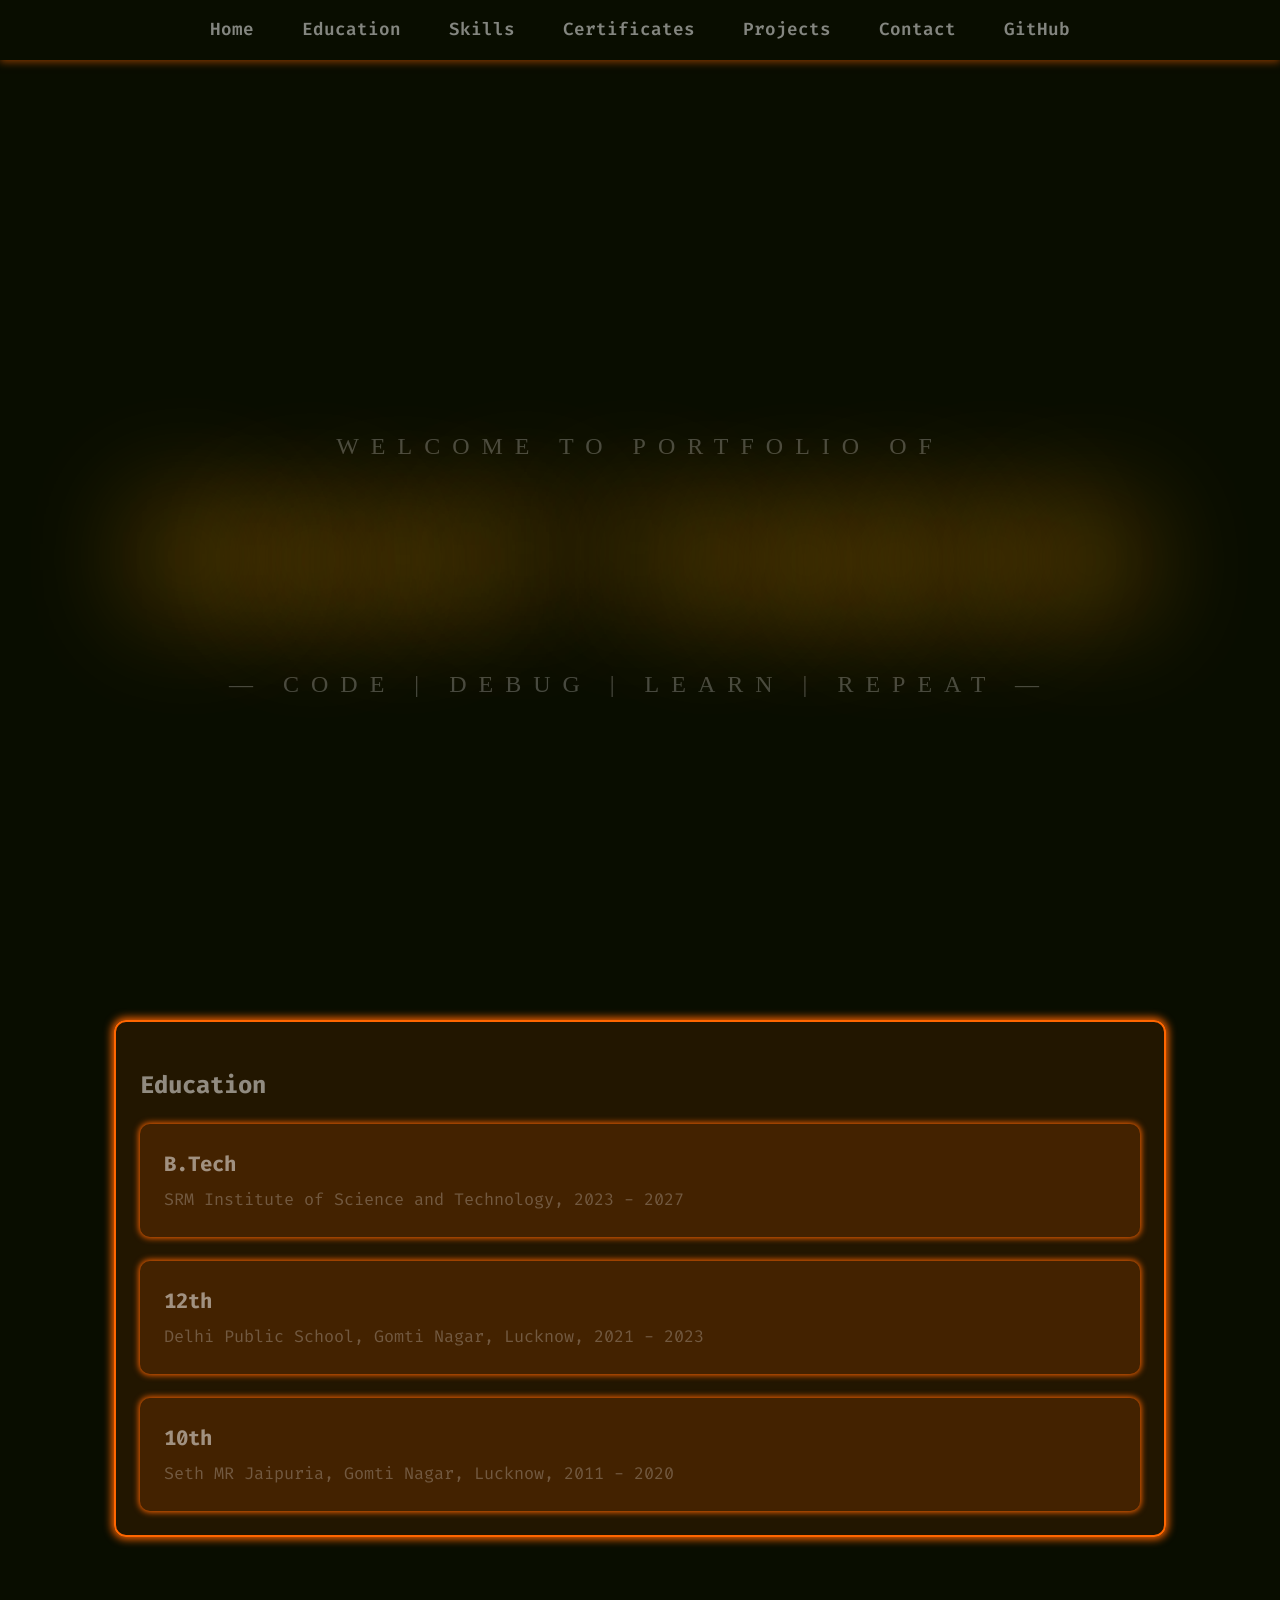
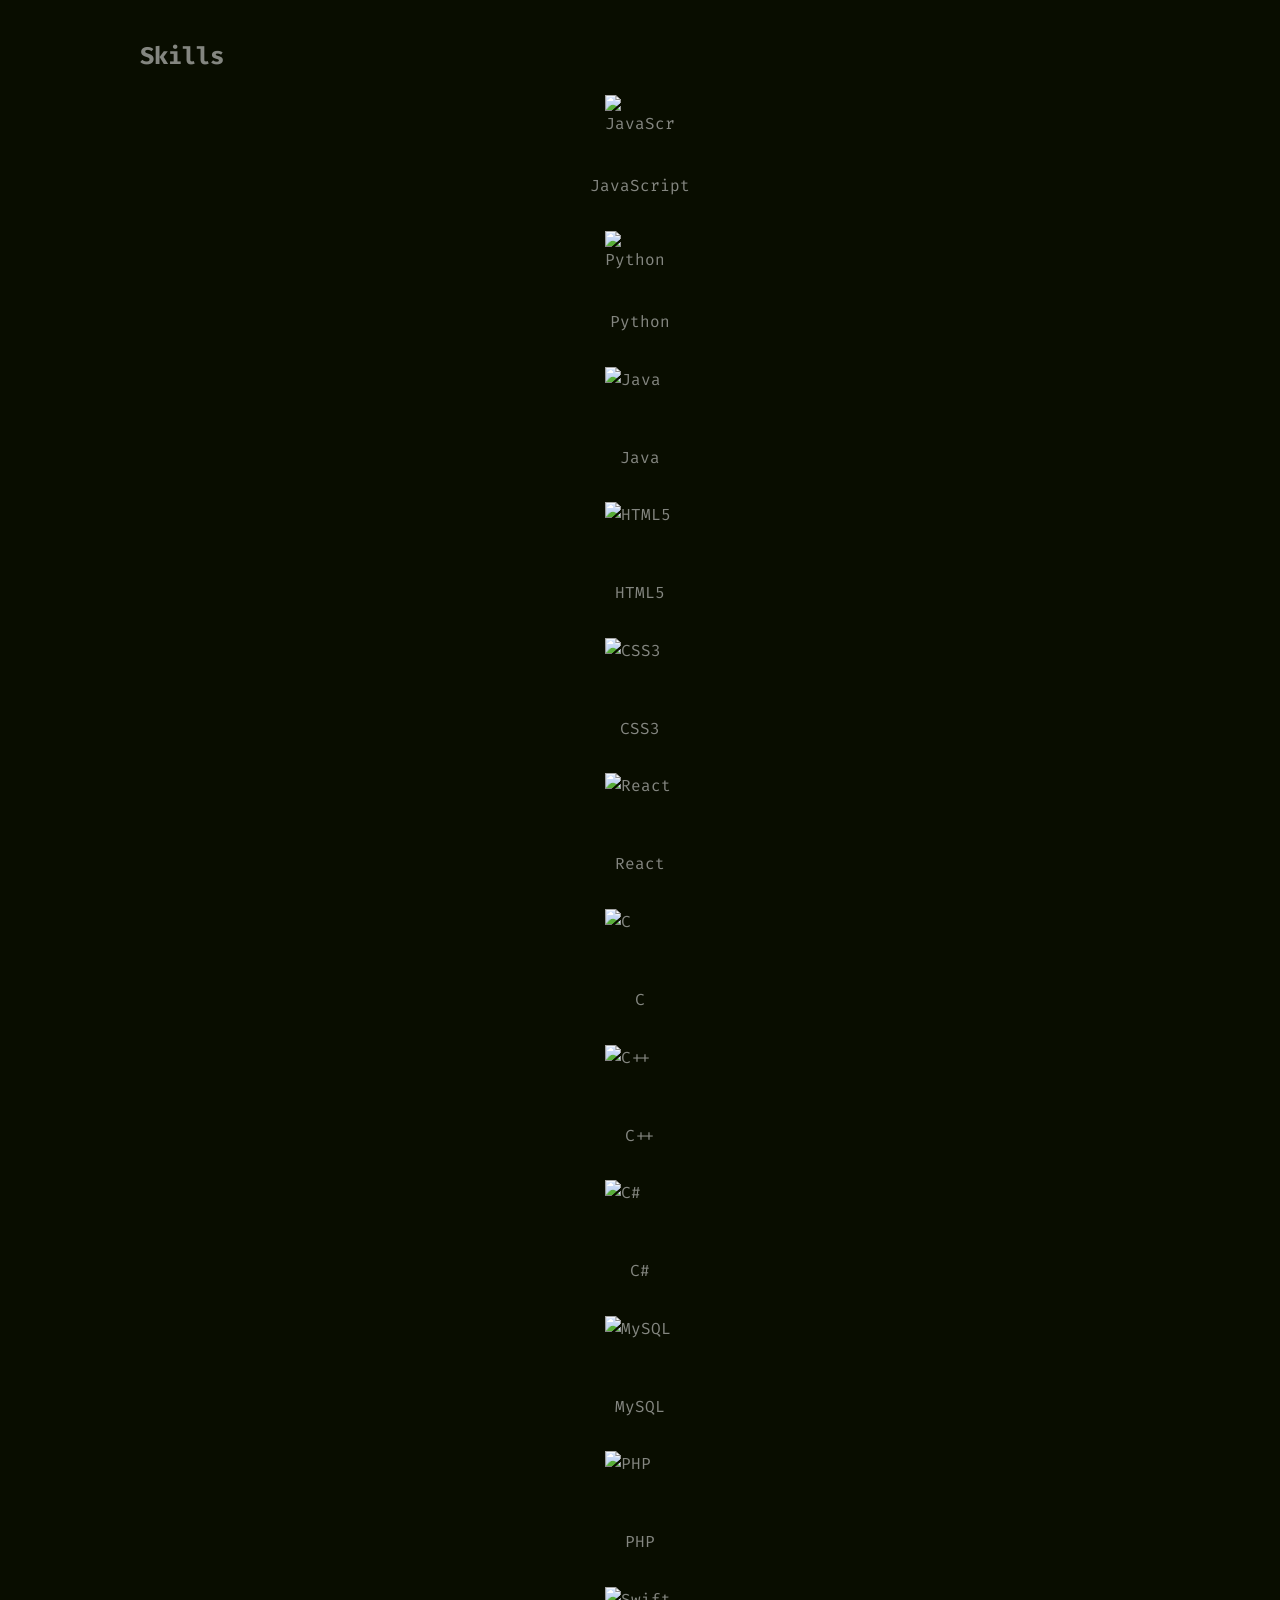
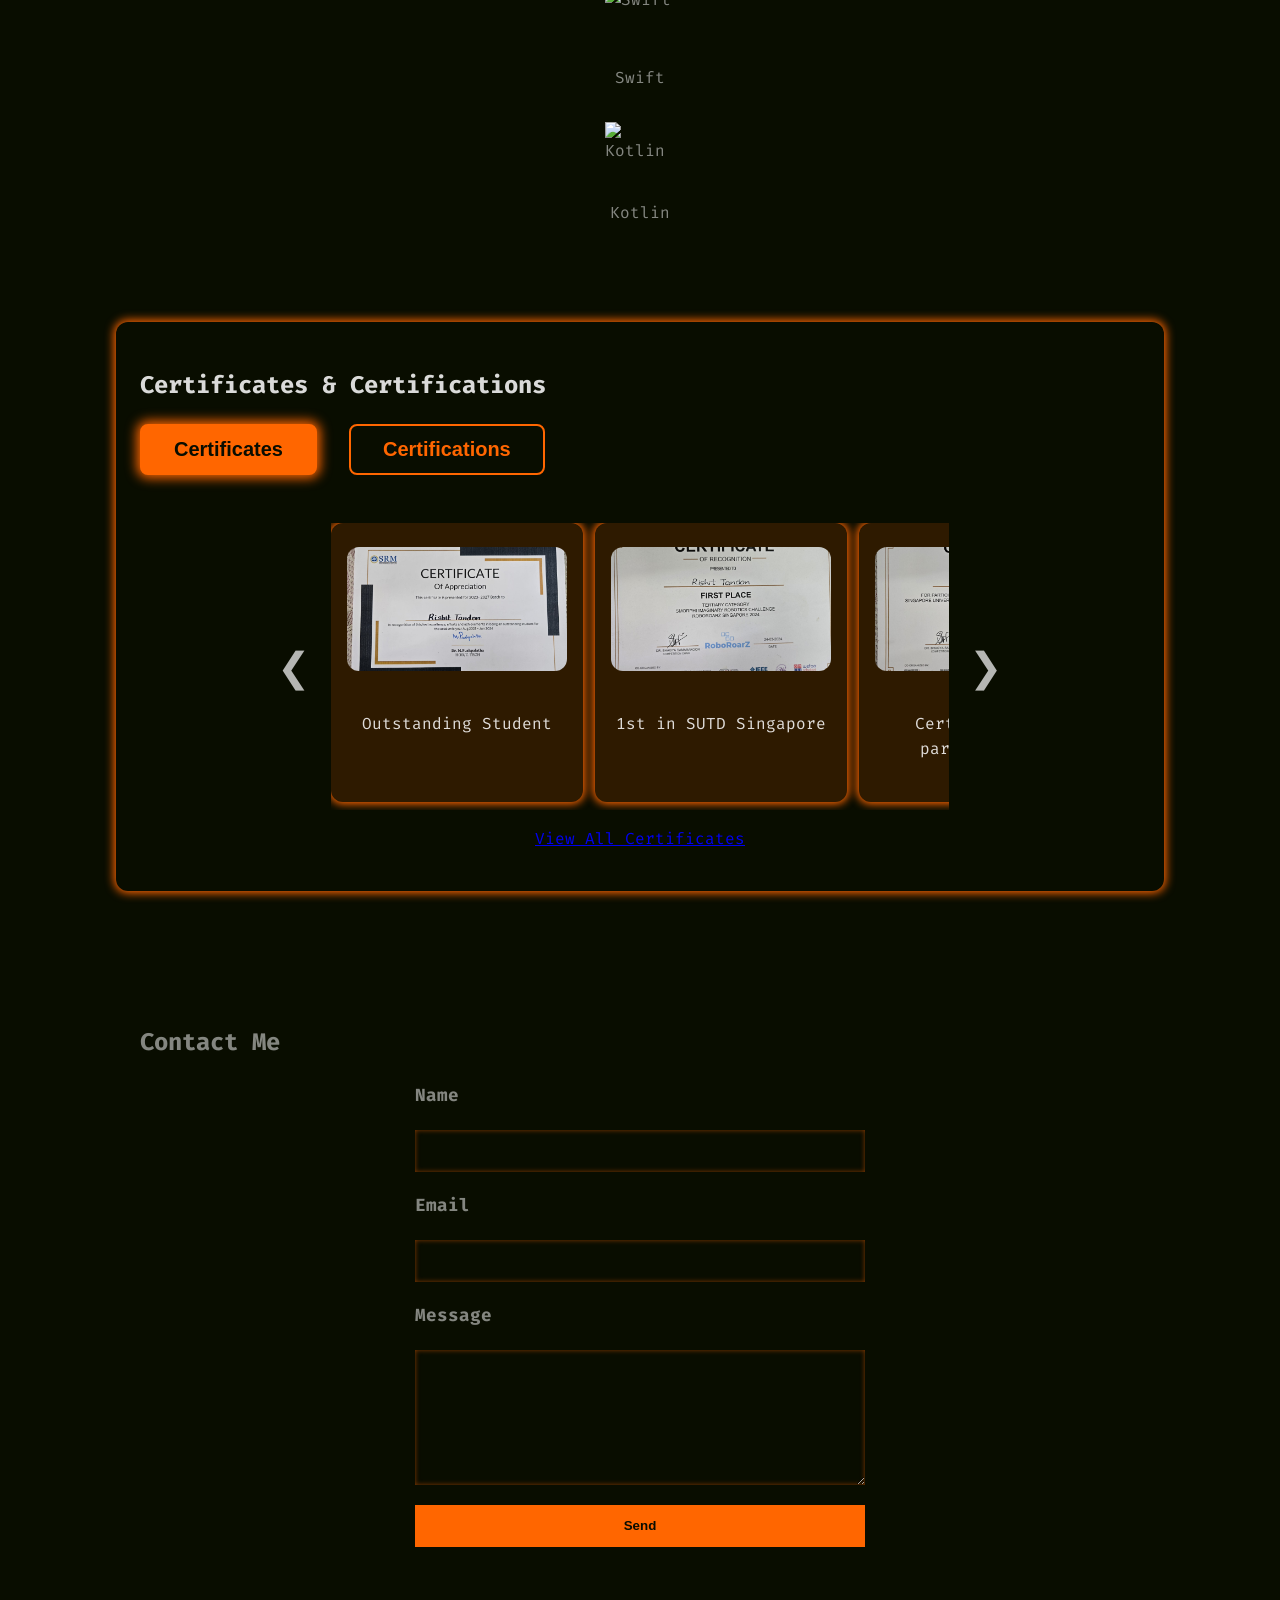
==== commit 595abe49: "fix: update certifications toggle and view all button to dynamic single button" ====
--- a/index.html
+++ b/index.html
@@ -17,9 +17,9 @@
         <li><a href="#education">Education</a></li>
         <li><a href="#skills">Skills</a></li>
         <li><a href="#certificates">Certificates</a></li>
-      <li><a href="#projects">Projects</a></li>
-      <li><a href="#contact">Contact</a></li>
-      <li><a href="https://github.com/your-github-username" target="_blank" rel="noopener noreferrer">GitHub</a></li>
+        <li><a href="#projects">Projects</a></li>
+        <li><a href="#contact">Contact</a></li>
+        <li><a href="https://github.com/your-github-username" target="_blank" rel="noopener noreferrer">GitHub</a></li>
       </ul>
     </nav>
   </header>
@@ -125,37 +125,88 @@
       <div class="slider-track-wrapper">
         <div class="slider-track">
           <div class="slide">
-            <img class="certificate-img" src="https://via.placeholder.com/300x200?text=Certificate+1" alt="Certificate 1" />
-            <p>Certificate in Web Development</p>
-          </div>
-          <div class="slide">
-            <img class="certificate-img" src="https://via.placeholder.com/300x200?text=Certificate+2" alt="Certificate 2" />
-            <p>Certificate in Data Science</p>
-          </div>
-          <div class="slide">
-            <img class="certificate-img" src="https://via.placeholder.com/300x200?text=Certificate+3" alt="Certificate 3" />
-            <p>Certificate in Cloud Computing</p>
+            <img class="certificate-img" src="Certi/IMG-20250502-WA0090.jpg" alt="Certificate 1" />
+            <p>Outstanding Student</p>
+          </div>
+          <div class="slide">
+            <img class="certificate-img" src="Certi/IMG-20250502-WA0091.jpg" alt="Won in Singapore, it was an international hackathon and we won 1st place, also received a gold medal in 60 countries " />
+            <p>1st in SUTD Singapore</p>
+          </div>
+          <div class="slide">
+            <img class="certificate-img" src="Certi/IMG-20250502-WA0092.jpg" alt="Certificate 3" />
+            <p>Certificate of participation</p>
+          </div>
+          <div class="slide">
+            <img class="certificate-img" src="Certi/IMG-20250502-WA0093.jpg" alt="Won in semiconductor project expo, I made a Medicine delivery robot" />
+            <p>1st in semiconductor expo </p>
+          </div>
+          <div class="slide">
+            <img class="certificate-img" src="Certi/IMG-20250502-WA0094.jpg" alt="Won in South India Regional Conclave, I made MedAssist- A medical chatbot" />
+            <p>1st in Regional Conclave</p>
+          </div>
+          <div class="slide">
+            <img class="certificate-img" src="Certi/IMG-20250502-WA0095.jpg" alt="1t Runner up in My department's project expo, I made MedAssist- A medical chatbot" />
+            <p>2nd in Project Expo</p>
+          </div>
+          <div class="slide">
+            <img class="certificate-img" src="Certi/IMG-20250502-WA0097.jpg" alt="1t Runner up in My department's project expo, I made MedAssist- A medical chatbot" />
+            <p>2nd in SUTD</p>
+          </div>
+          <div class="slide">
+            <img class="certificate-img" src="Certi/IMG-20250502-WA0098.jpg" alt="2nd Runner up in BIS hackathon" />
+            <p>3nd in BIS</p>
+          </div>
+          <div class="slide">
+            <img class="certificate-img" src="Certi/IMG-20250502-WA0099.jpg" alt="1t Runner up in My department's project expo, I made MedAssist- A medical chatbot" />
+            <p>2nd in SUTD</p>
           </div>
         </div>
       </div>
       <button class="slider-btn next-btn">&#10095;</button>
     </div>
-    <div class="slider" id="certifications-slider" style="display:none;">
+    <div class="view-all-container" style="text-align:center; margin-top: 1rem;">
+      <a href="all-certificates.html" id="view-all-btn" class="view-all-btn" role="button" tabindex="0">View All Certificates</a>
+    </div>
+    <div class="slider certificates-section" id="certifications-slider" style="display:none;">
       <button class="slider-btn prev-btn">&#10094;</button>
       <div class="slider-track-wrapper">
         <div class="slider-track">
           <div class="slide">
-            <img src="https://via.placeholder.com/300x200?text=Certification+1" alt="Certification 1" />
-            <p>Certification in Advanced JavaScript</p>
-          </div>
-          <div class="slide">
-            <img src="https://via.placeholder.com/300x200?text=Certification+2" alt="Certification 2" />
-            <p>Certification in Machine Learning</p>
-          </div>
-          <div class="slide">
-            <img src="https://via.placeholder.com/300x200?text=Certification+3" alt="Certification 3" />
-            <p>Certification in Cloud Architecture</p>
-          </div>
+            <img class="certificate-img" src="Certi/IMG-20250502-WA0103.jpg" alt="Member of ISD lab" />
+            <p>Member of Best lab</p>
+          </div>
+          <div class="slide">
+            <img class="certificate-img" src="Certi/IMG-20250502-WA0104.jpg" alt="It was a workshop conducted by Youtube" />
+            <p>ML workshop by Youtube</p>
+          </div>
+          <div class="slide">
+            <img class="certificate-img" src="Certi/IMG-20250502-WA0105.jpg" alt="ML Learning bootcamp conducted by NextGenAI club" />
+            <p>ML workshop by NextGenAI</p>
+          </div>
+        </div>
+        <div class="slide">
+          <img class="certificate-img" src="Certi/IMG-20250502-WA0107.jpg" alt="ML Learning bootcamp conducted by Flipkart" />
+          <p>ML workshop by Flipkart</p>
+        </div>
+        <div class="slide">
+          <img class="certificate-img" src="Certi/IMG-20250502-WA0108.jpg" alt="Got to learn about my outer space tools" />
+          <p>Outer Space workshop by Cosmic Web</p>
+        </div>
+        <div class="slide">
+          <img class="certificate-img" src="Certi/IMG-20250502-WA0109.jpg" alt="cybersecurity workshop conducted by HackTheBox" />
+          <p>cybersecurity workshop</p>
+        </div>
+        <div class="slide">
+          <img class="certificate-img" src="Certi/IMG-20250502-WA0110.jpg" alt="Python Certification by Udemy" />
+          <p>Python Certification</p>
+        </div>
+        <div class="slide">
+          <img class="certificate-img" src="Certi/IMG-20250502-WA0111.jpg" alt="GitHub workshop conducted by AlexaDeveloper Club" />
+          <p>GitHub Certification</p>
+        </div>
+        <div class="slide">
+          <img class="certificate-img" src="Certi/IMG-20250502-WA0112.jpg" alt="Ethical Hacking Certification by Udemy" />
+          <p>Ethical Hacking Certification</p>
         </div>
       </div>
       <button class="slider-btn next-btn">&#10095;</button>
--- a/styles.css
+++ b/styles.css
@@ -207,6 +207,69 @@
   color: rgba(255,255,255,0.85);
 }
 
+/* Enforce 16:9 aspect ratio for certificate images */
+.certificates-section .slide img {
+  width: 100%;
+  height: auto;
+  aspect-ratio: 16 / 9;
+  object-fit: cover;
+  border-radius: 12px;
+  cursor: pointer;
+}
+
+/* Modal styles for enlarged certificate images */
+.modal {
+  display: none; /* Hidden by default */
+  position: fixed;
+  z-index: 2000;
+  left: 0;
+  top: 0;
+  width: 100vw;
+  height: 100vh;
+  overflow: auto;
+  background-color: rgba(0,0,0,0.8);
+  backdrop-filter: blur(5px);
+  justify-content: center;
+  align-items: center;
+  padding: 1rem 1rem 2rem 1rem;
+  box-sizing: border-box;
+}
+
+.modal-content {
+  max-width: 95vw;
+  max-height: 90vh;
+  border-radius: 12px;
+  box-shadow: 0 0 20px #ff6600;
+  object-fit: contain;
+  width: auto;
+  height: auto;
+  display: block;
+  margin: 1rem auto 0 auto;
+}
+
+.modal-close {
+  position: absolute;
+  top: 1rem;
+  right: 1rem;
+  color: #ff6600;
+  font-size: 2rem;
+  font-weight: bold;
+  cursor: pointer;
+  user-select: none;
+  background: transparent;
+  border: none;
+  outline: none;
+  z-index: 2100;
+}
+
+/* Responsive adjustments */
+@media (max-width: 600px) {
+  .modal-content {
+    max-width: 95vw;
+    max-height: 70vh;
+  }
+}
+
 .toggle-buttons {
   display: flex;
   justify-content: center;
@@ -508,6 +571,85 @@
     padding: 1rem 1.5rem;
     white-space: nowrap;
   }
+  .view-all-container {
+    margin-top: 1rem;
+    text-align: center;
+  }
+  .view-all-btn {
+    background-color: transparent;
+    border: 2px solid #ff6600;
+    color: #ff6600;
+    padding: 0.5rem 1.5rem;
+    font-weight: 700;
+    font-size: 1.1rem;
+    border-radius: 8px;
+    cursor: pointer;
+    transition: background-color 0.3s ease, color 0.3s ease;
+    user-select: none;
+  }
+  .view-all-btn:hover,
+  .view-all-btn:focus {
+    background-color: #ff6600;
+    color: #090d00;
+    outline: none;
+    box-shadow: 0 0 8px 2px #ff6600;
+  }
+}
+
+/* Full page certificates grid */
+.certificates-fullpage-section {
+  max-width: 1000px;
+  margin: 3rem auto;
+  padding: 2rem;
+  color: rgba(255, 255, 255, 0.85);
+}
+
+.certificates-grid {
+  display: grid;
+  grid-template-columns: repeat(auto-fit, minmax(280px, 1fr));
+  gap: 1.5rem;
+  max-width: 1200px;
+  margin-left: auto;
+  margin-right: auto;
+}
+
+.certificate-item {
+  background-color: rgba(255, 102, 0, 0.15);
+  border-radius: 12px;
+  box-shadow: 0 0 10px 2px #ff6600;
+  padding: 1rem;
+  text-align: center;
+  user-select: none;
+  transition: box-shadow 0.3s ease, transform 0.3s ease;
+  max-width: 320px;
+  margin-left: auto;
+  margin-right: auto;
+}
+
+.certificate-item:hover {
+  transform: scale(1.05);
+  box-shadow: 0 0 14px 4px #ff6600;
+  color: #ff6600;
+}
+
+.certificate-item img {
+  width: 100%;
+  aspect-ratio: 16 / 9;
+  object-fit: cover;
+  border-radius: 12px;
+  margin-bottom: 0.75rem;
+}
+
+@media (min-width: 1024px) {
+  .certificates-grid {
+    grid-template-columns: repeat(4, 1fr);
+    max-width: 1400px;
+  }
+  .certificate-item {
+    max-width: none;
+    margin: 0;
+  }
+}
 
   .skills-list {
     flex-direction: column;
@@ -567,7 +709,7 @@
     background-color: #090d00;
     box-shadow: 0 2px 8px rgba(255, 102, 0, 0.5);
   }
-}
+
 @media (max-width: 400px) {
   .landing-section h1 {
     font-size: 2.5rem;
@@ -619,3 +761,72 @@
     line-height: 1.6;
   }
 }
+
+@media (min-width: 1024px) {
+  .toggle-buttons {
+    justify-content: flex-start;
+    gap: 2rem;
+    margin-bottom: 3rem;
+  }
+
+  .toggle-btn {
+    font-size: 1.25rem;
+    padding: 0.75rem 2rem;
+  }
+
+  #certificates-slider {
+    max-width: 750px;
+    margin-left: auto;
+    margin-right: auto;
+  }
+
+  #certificates-slider .slider-track-wrapper {
+    height: auto;
+  }
+
+  #certificates-slider .slide {
+    min-width: 220px;
+    max-width: 280px;
+  }
+
+  #certifications-slider {
+    max-width: 750px;
+    margin-left: auto;
+    margin-right: auto;
+    padding: 3rem 0 2rem 0;
+    background-color: transparent;
+    border-radius: 12px;
+    box-shadow: 0 0 10px 2px #ff6600;
+    color: rgba(255,255,255,0.85);
+  }
+
+  #certifications-slider .slider-track-wrapper {
+    height: 260px;
+  }
+
+  #certifications-slider .slide img {
+    width: 100%;
+    height: auto;
+    aspect-ratio: 16 / 9;
+    object-fit: cover;
+    border-radius: 12px;
+    cursor: pointer;
+  }
+
+  #certifications-slider .slide {
+    min-width: 220px;
+    max-width: 280px;
+  }
+
+  .skills-list {
+    justify-content: flex-start;
+    gap: 2rem;
+    max-width: 750px;
+    margin-left: auto;
+    margin-right: auto;
+  }
+
+  .skill-item {
+    width: 120px;
+  }
+}
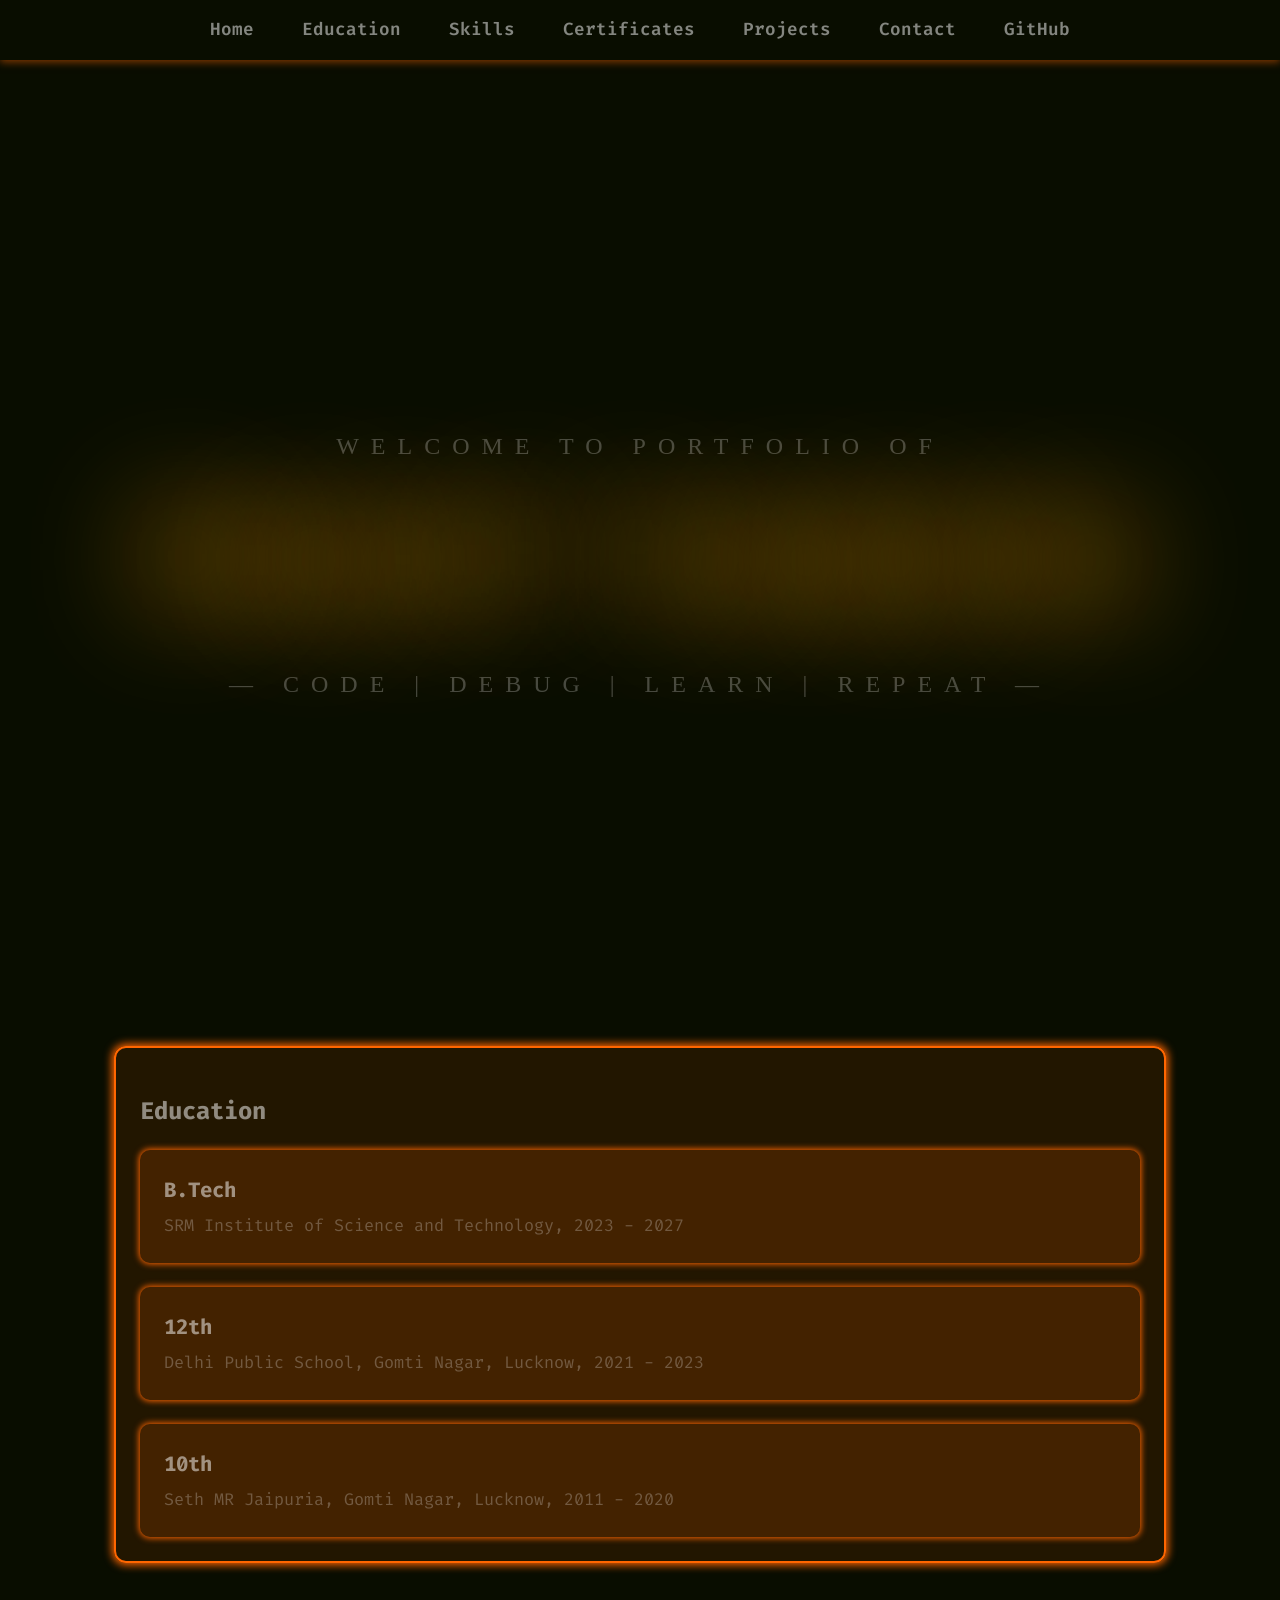
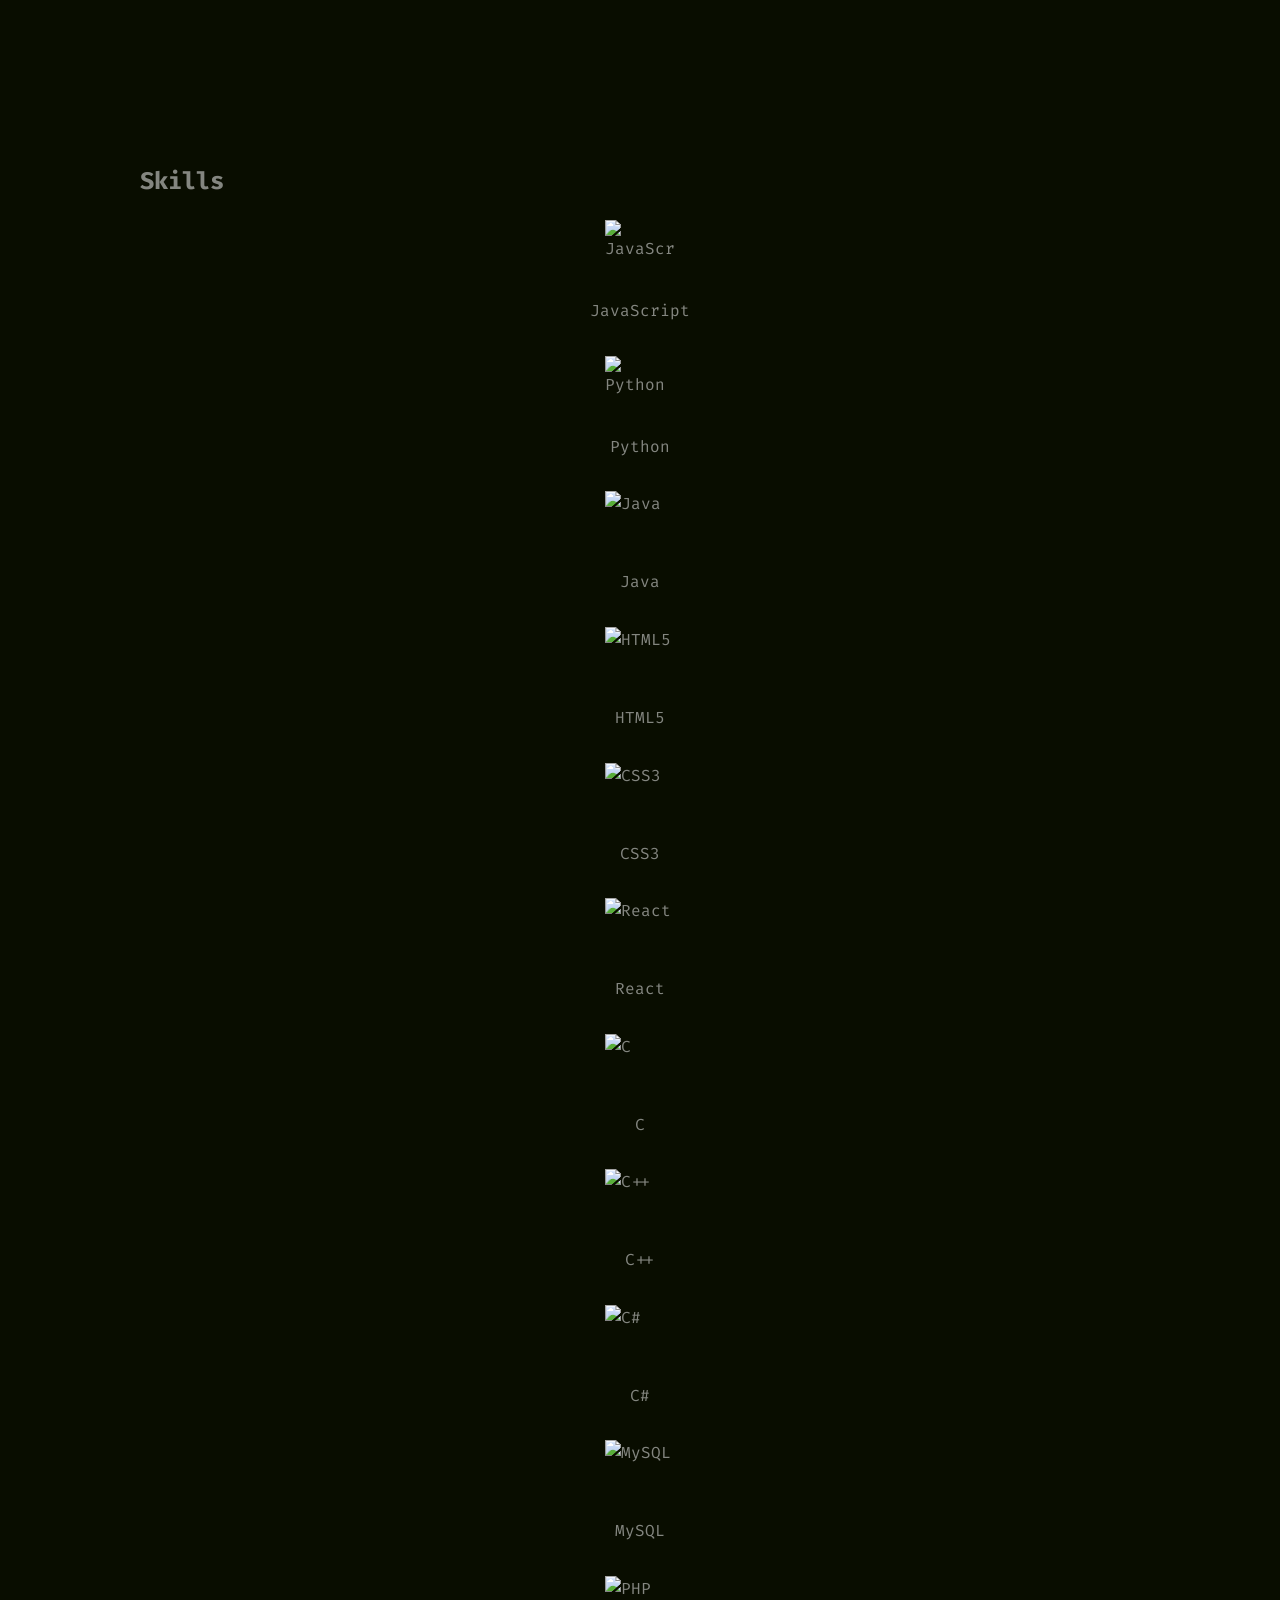
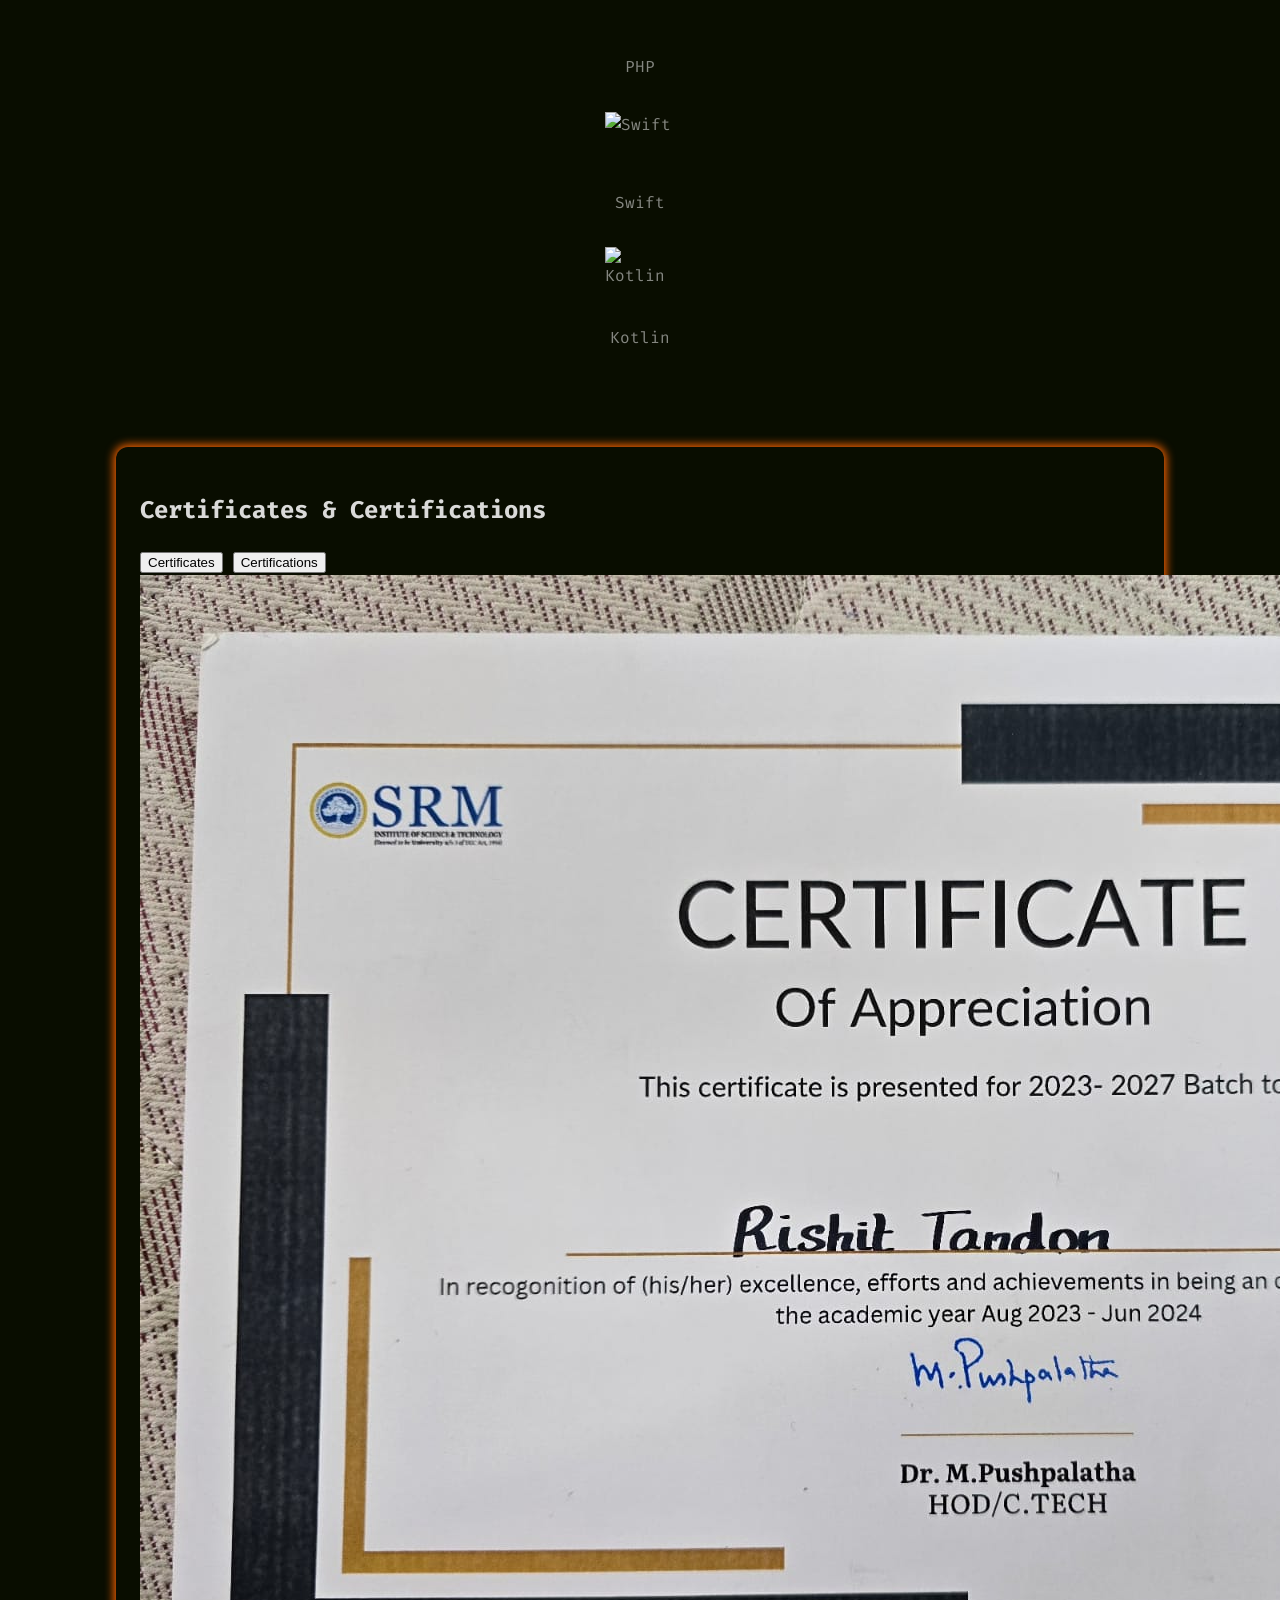
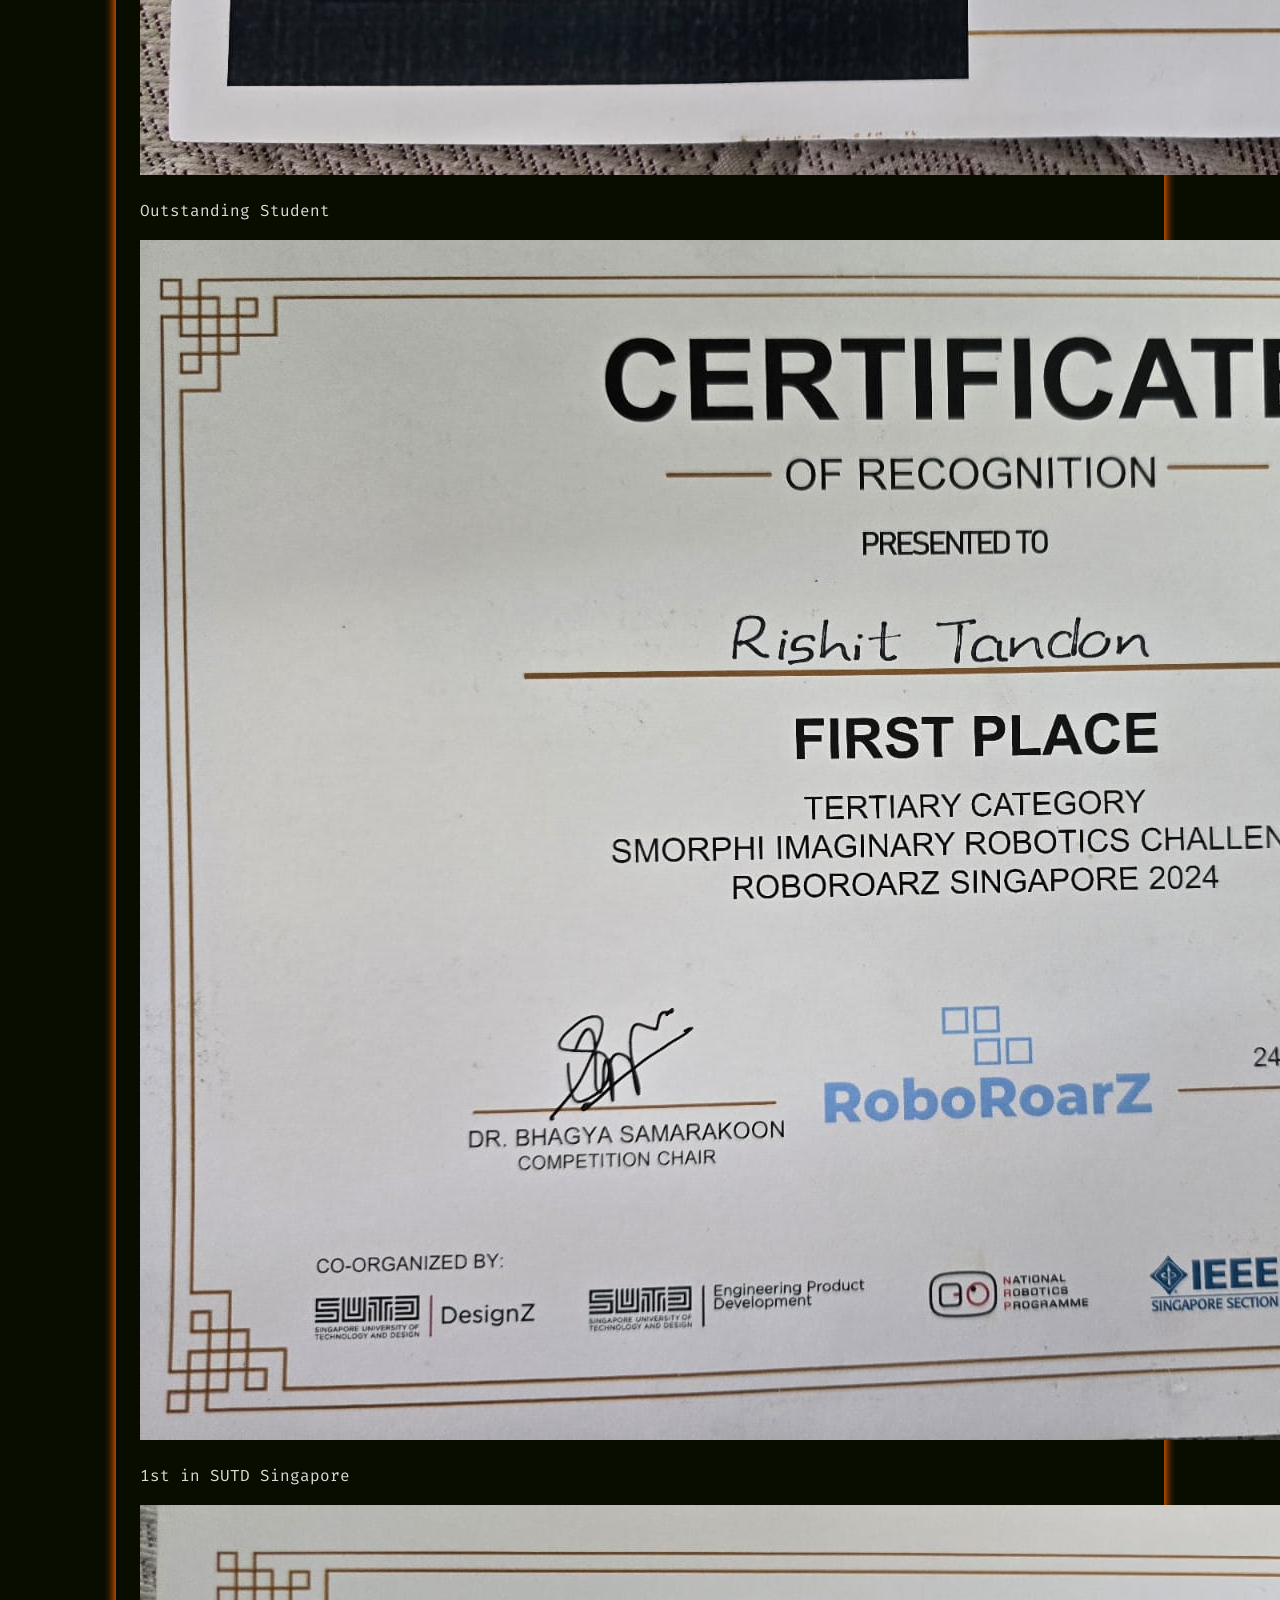
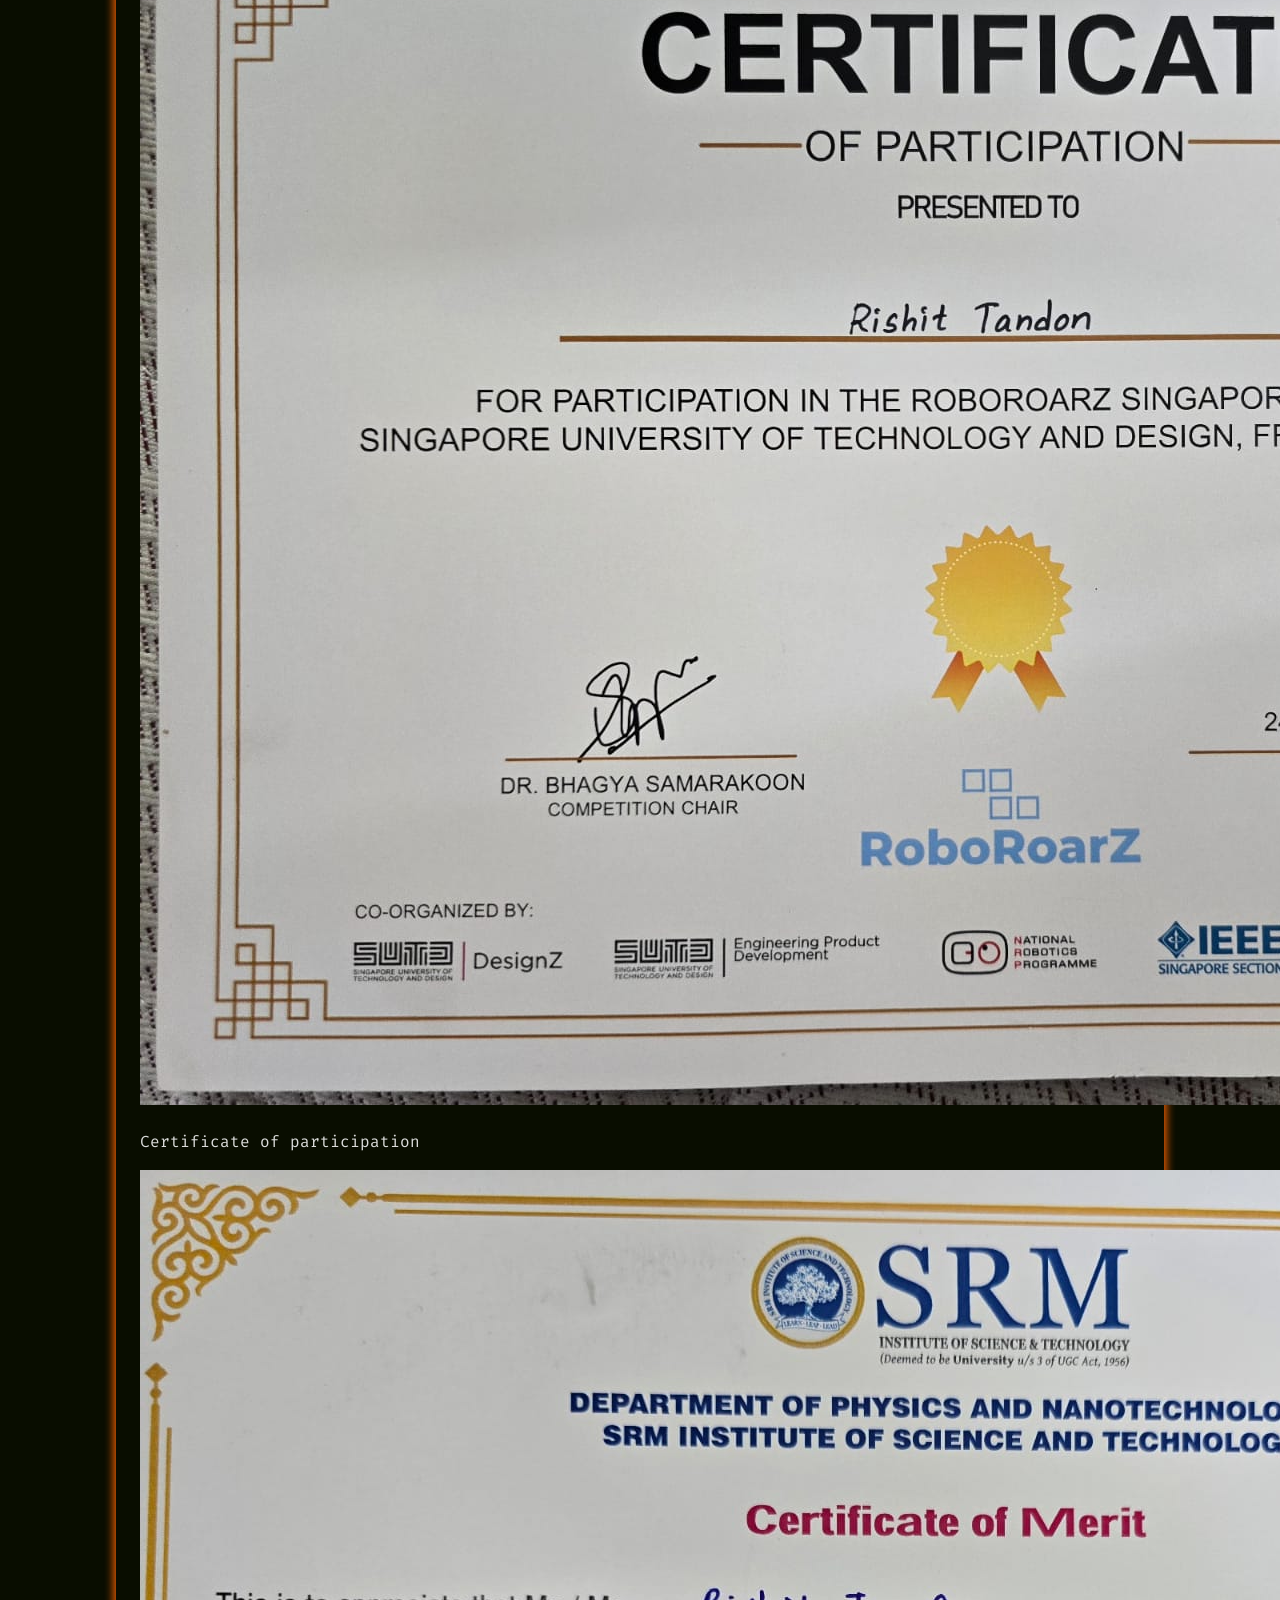
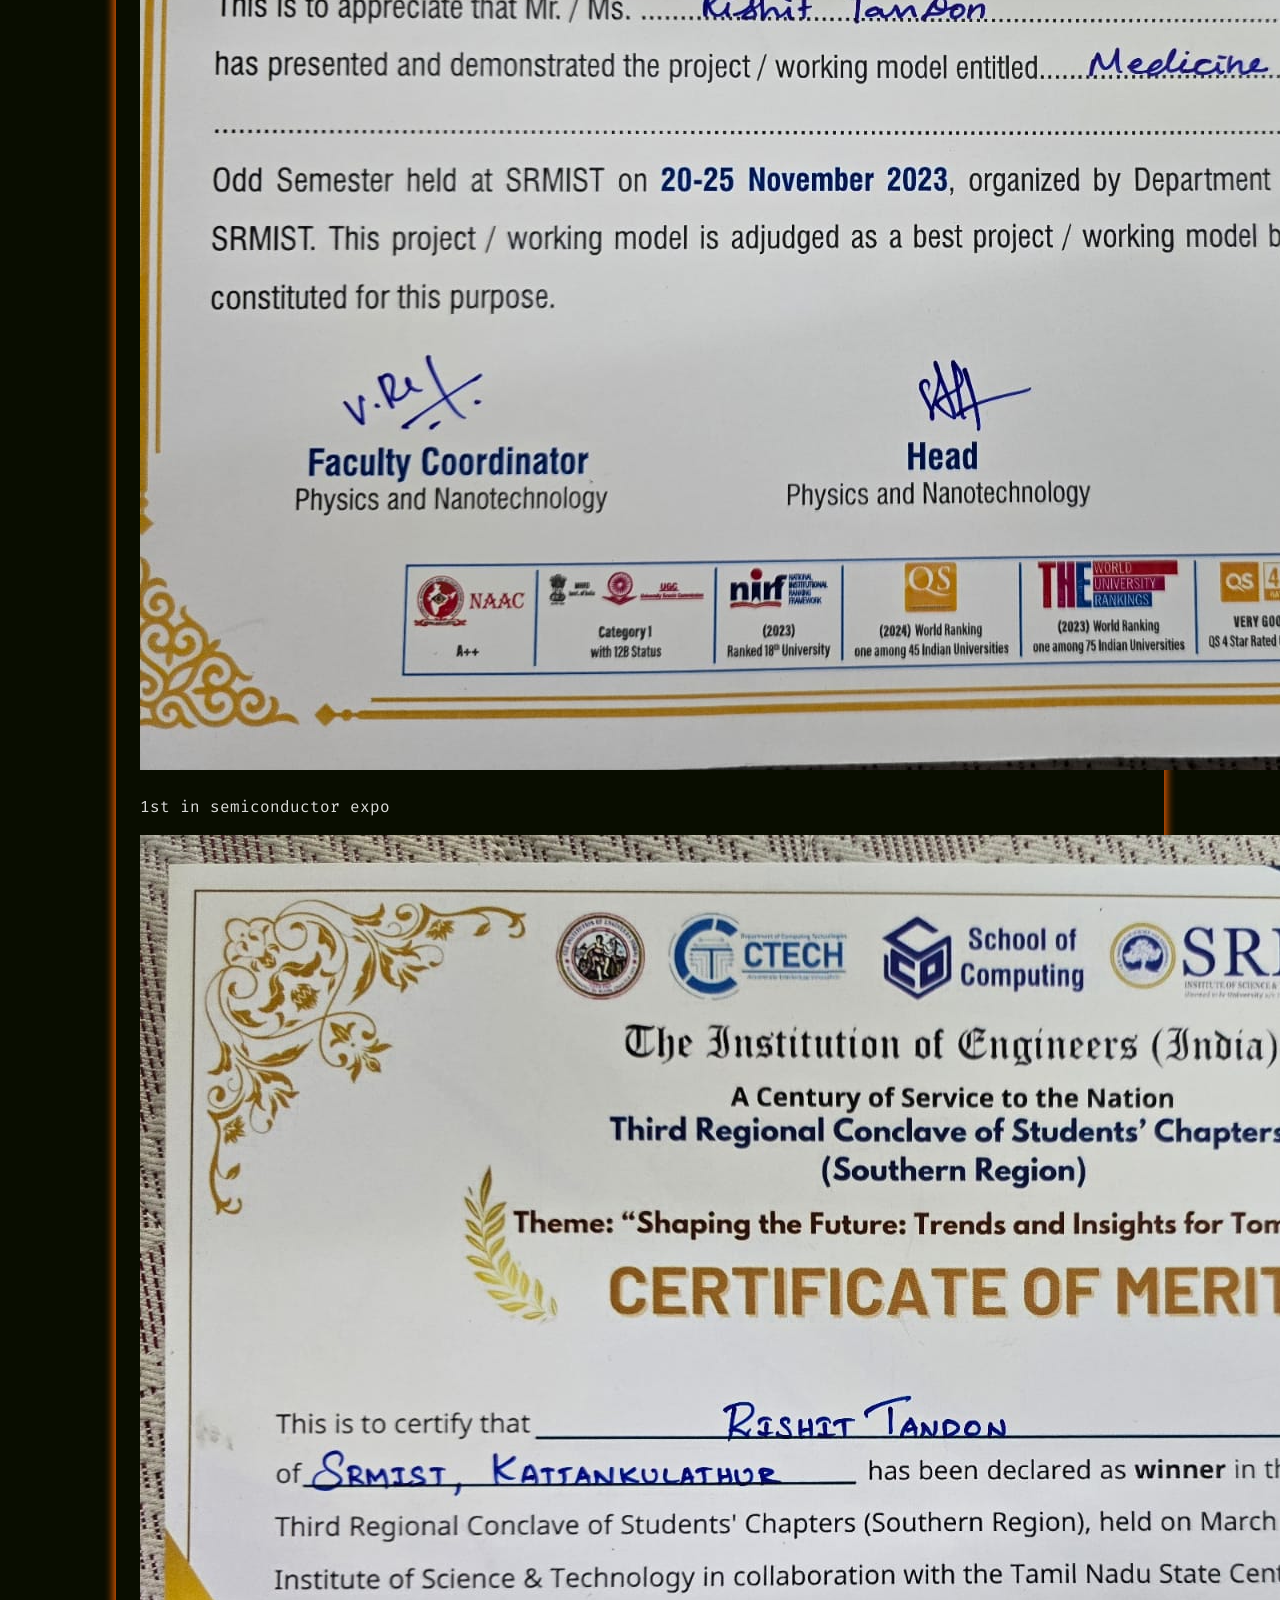
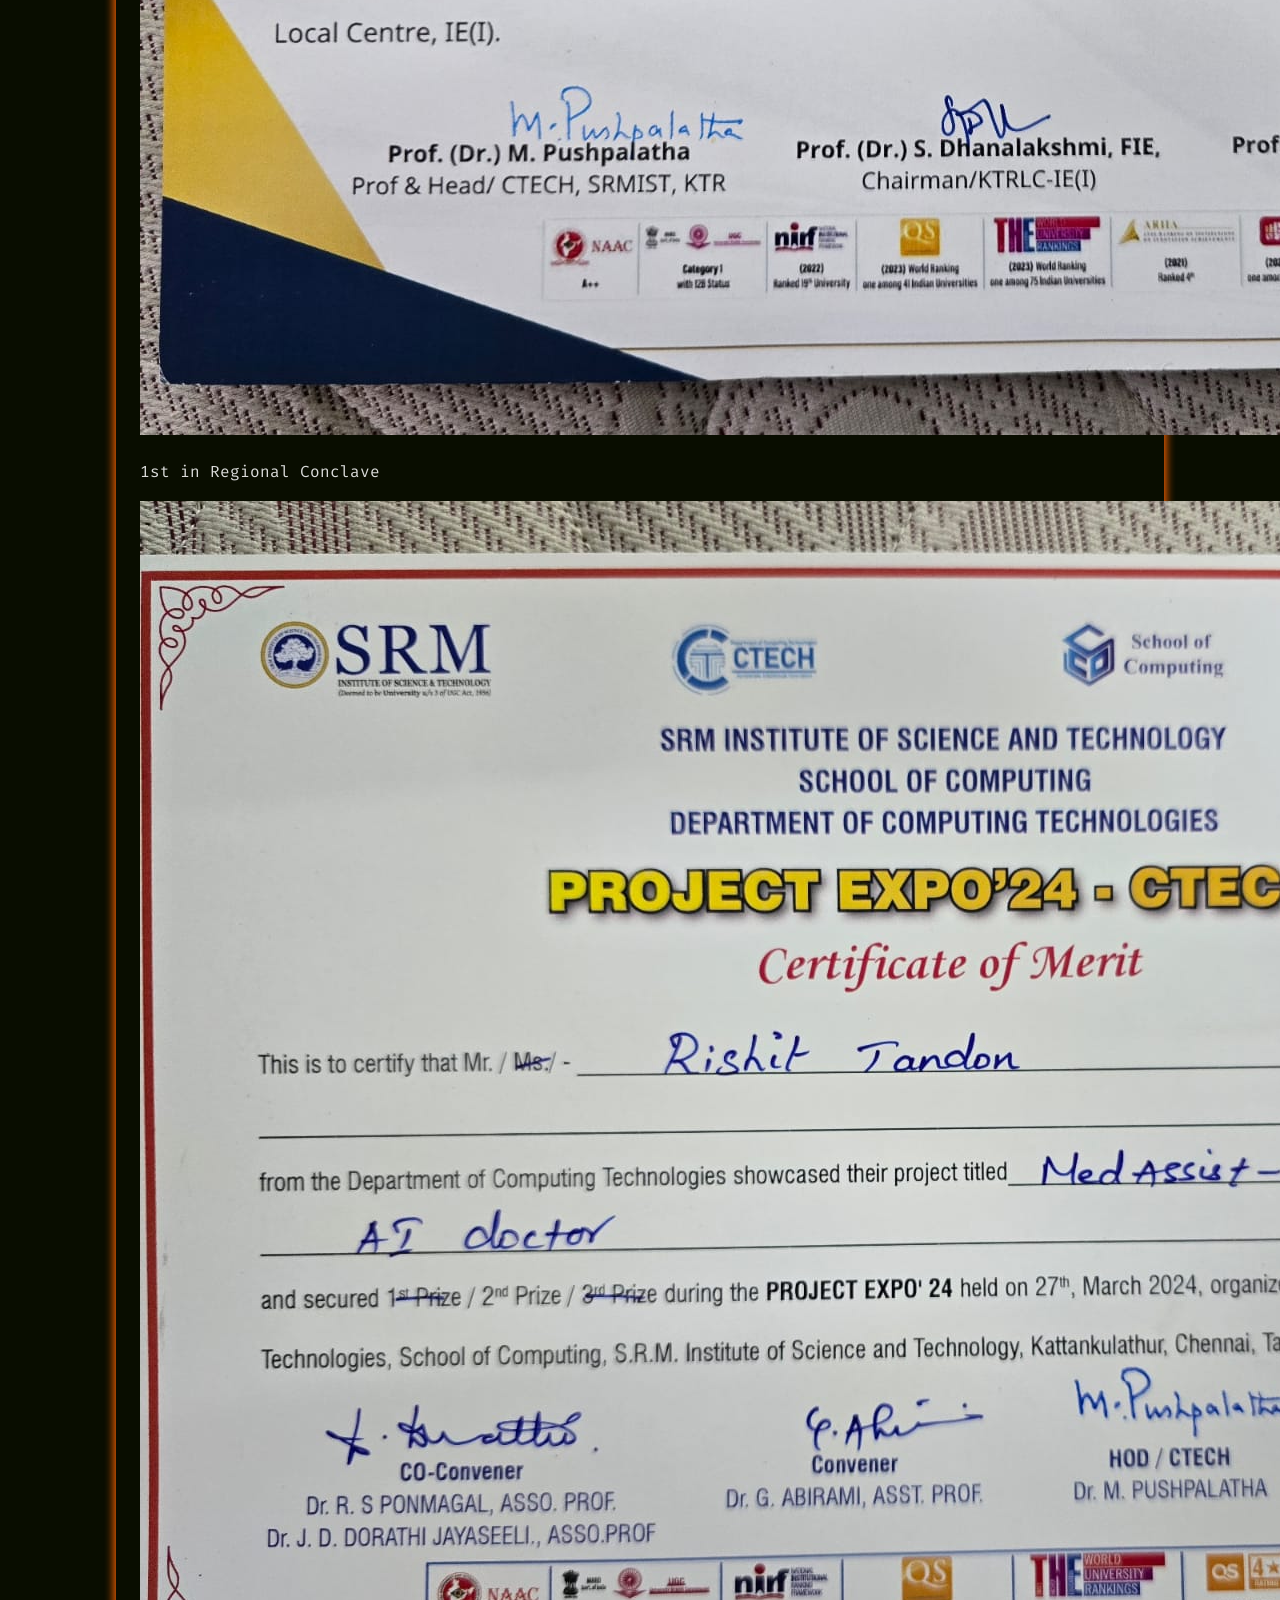
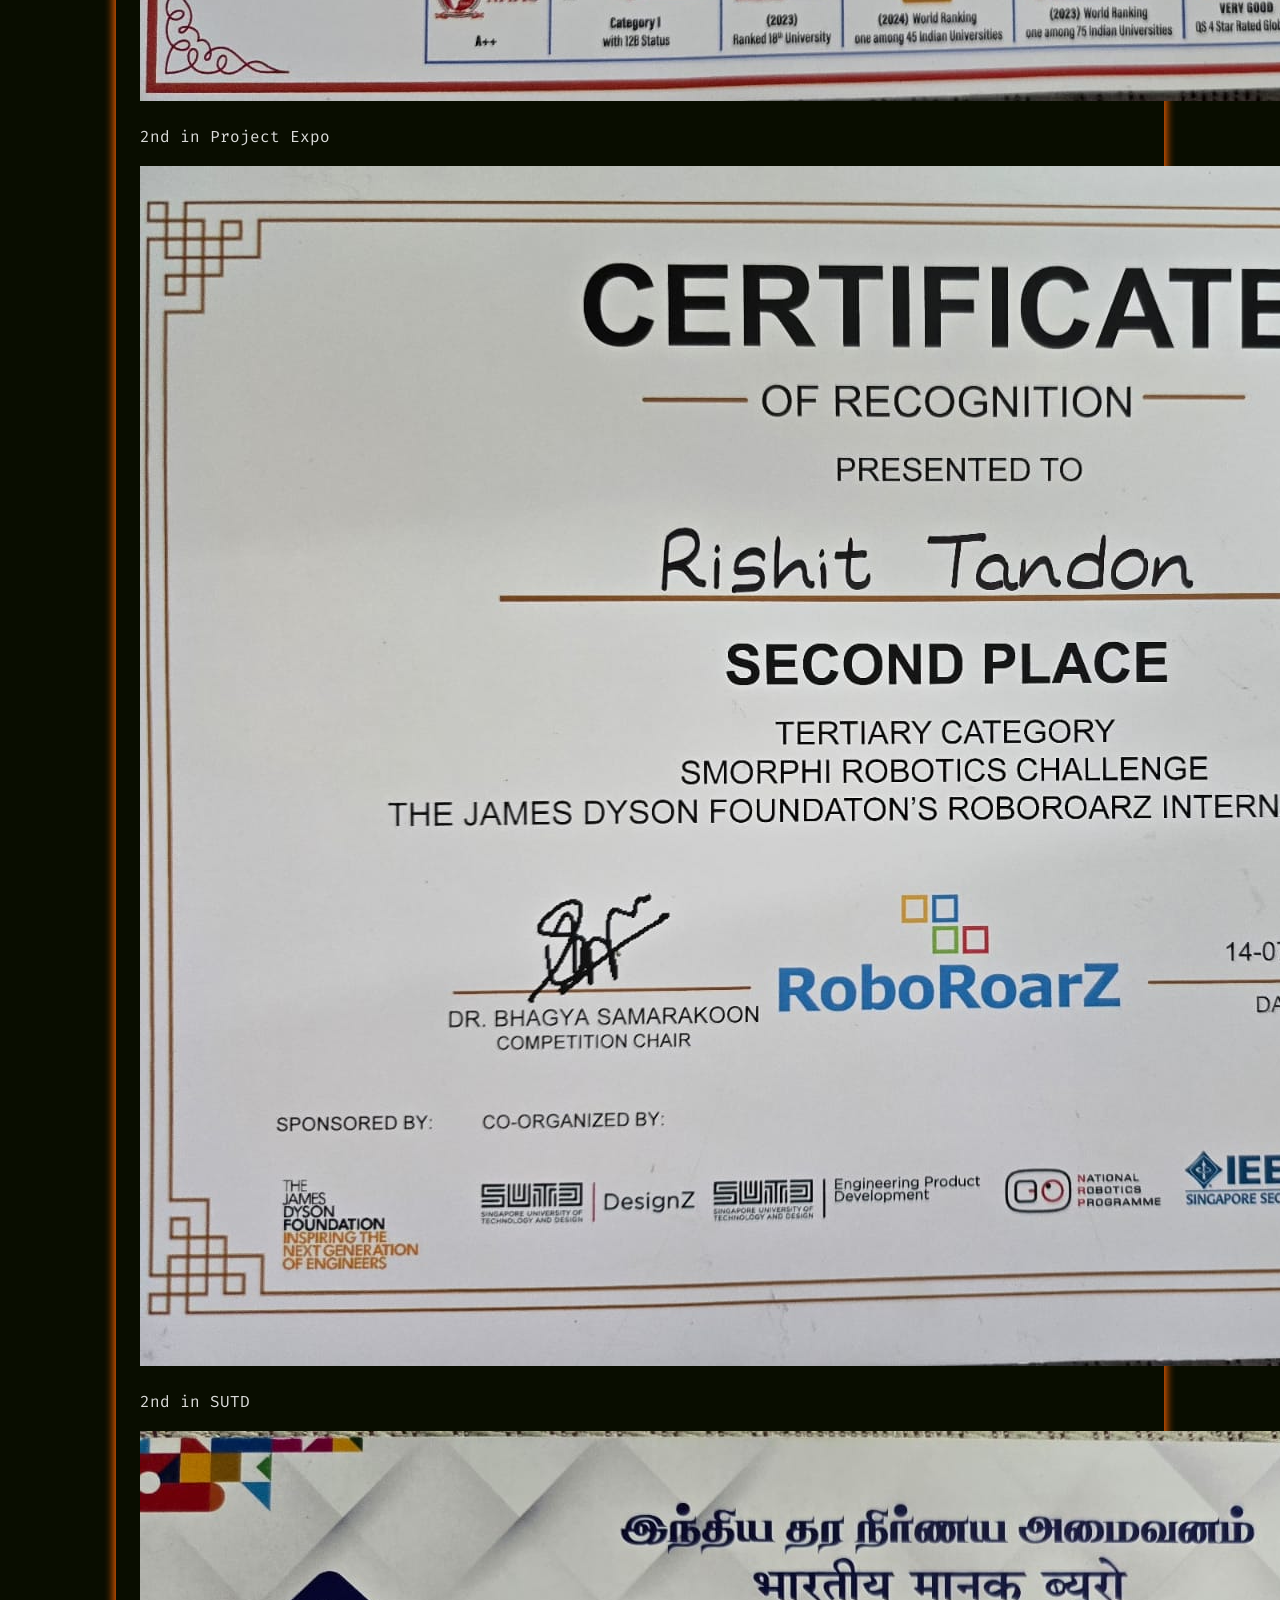
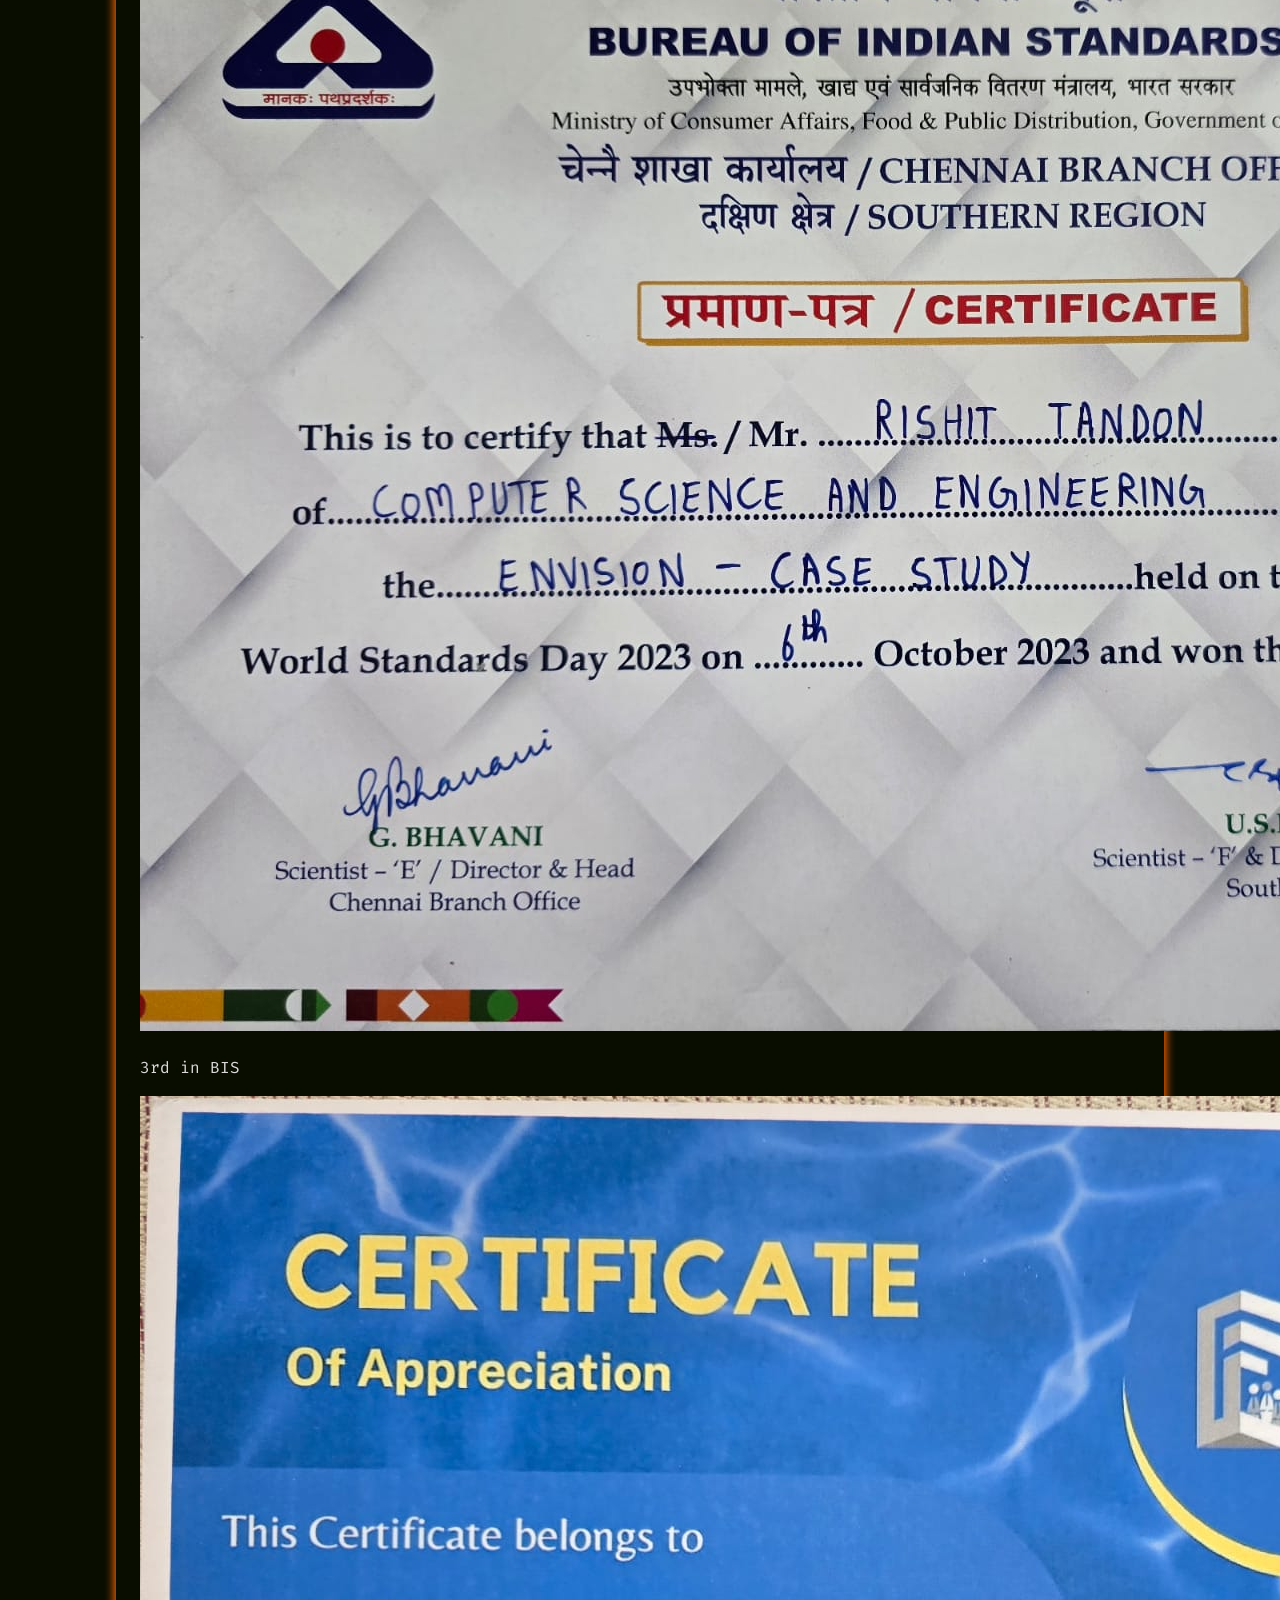
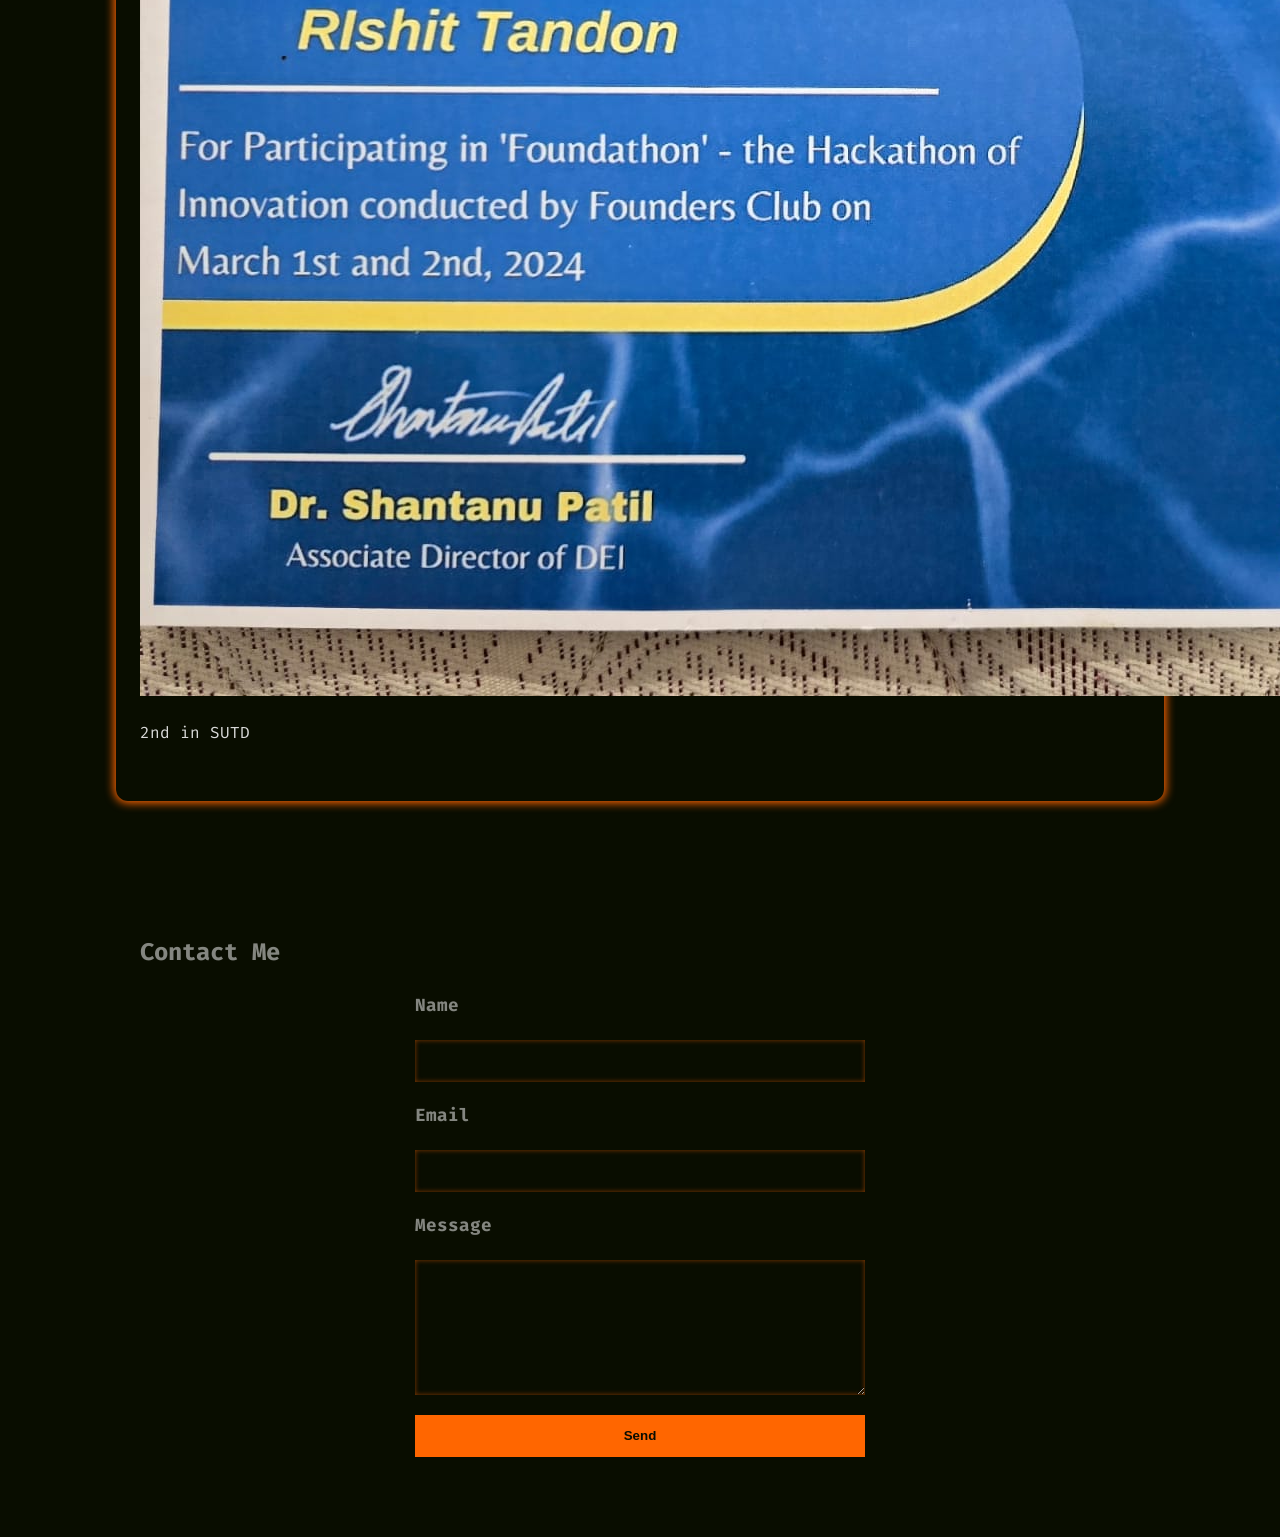
==== commit 05198be5: "Update index.html for portfolio improvements" ====
--- a/index.html
+++ b/index.html
@@ -34,6 +34,7 @@
       &mdash; Code | Debug | Learn | Repeat &mdash;
     </p>
   </section>
+<br>
 
   <div class="section-divider"></div>
   <section id="education" class="section education-section">
@@ -54,6 +55,11 @@
     </div>
   </section>
 
+
+  <br>
+  <br>
+
+
   <div class="section-divider"></div>
   <section id="skills" class="section skills-section">
     <h2>Skills</h2>
@@ -116,100 +122,89 @@
   <div class="section-divider"></div>
   <section id="certificates" class="section certificates-section">
     <h2>Certificates & Certifications</h2>
-    <div class="toggle-buttons">
-      <button id="btn-certificates" class="toggle-btn active">Certificates</button>
-      <button id="btn-certifications" class="toggle-btn">Certifications</button>
-    </div>
-    <div class="slider" id="certificates-slider">
-      <button class="slider-btn prev-btn">&#10094;</button>
-      <div class="slider-track-wrapper">
-        <div class="slider-track">
-          <div class="slide">
-            <img class="certificate-img" src="Certi/IMG-20250502-WA0090.jpg" alt="Certificate 1" />
-            <p>Outstanding Student</p>
-          </div>
-          <div class="slide">
-            <img class="certificate-img" src="Certi/IMG-20250502-WA0091.jpg" alt="Won in Singapore, it was an international hackathon and we won 1st place, also received a gold medal in 60 countries " />
-            <p>1st in SUTD Singapore</p>
-          </div>
-          <div class="slide">
-            <img class="certificate-img" src="Certi/IMG-20250502-WA0092.jpg" alt="Certificate 3" />
-            <p>Certificate of participation</p>
-          </div>
-          <div class="slide">
-            <img class="certificate-img" src="Certi/IMG-20250502-WA0093.jpg" alt="Won in semiconductor project expo, I made a Medicine delivery robot" />
-            <p>1st in semiconductor expo </p>
-          </div>
-          <div class="slide">
-            <img class="certificate-img" src="Certi/IMG-20250502-WA0094.jpg" alt="Won in South India Regional Conclave, I made MedAssist- A medical chatbot" />
-            <p>1st in Regional Conclave</p>
-          </div>
-          <div class="slide">
-            <img class="certificate-img" src="Certi/IMG-20250502-WA0095.jpg" alt="1t Runner up in My department's project expo, I made MedAssist- A medical chatbot" />
-            <p>2nd in Project Expo</p>
-          </div>
-          <div class="slide">
-            <img class="certificate-img" src="Certi/IMG-20250502-WA0097.jpg" alt="1t Runner up in My department's project expo, I made MedAssist- A medical chatbot" />
-            <p>2nd in SUTD</p>
-          </div>
-          <div class="slide">
-            <img class="certificate-img" src="Certi/IMG-20250502-WA0098.jpg" alt="2nd Runner up in BIS hackathon" />
-            <p>3nd in BIS</p>
-          </div>
-          <div class="slide">
-            <img class="certificate-img" src="Certi/IMG-20250502-WA0099.jpg" alt="1t Runner up in My department's project expo, I made MedAssist- A medical chatbot" />
-            <p>2nd in SUTD</p>
-          </div>
-        </div>
-      </div>
-      <button class="slider-btn next-btn">&#10095;</button>
-    </div>
-    <div class="view-all-container" style="text-align:center; margin-top: 1rem;">
-      <a href="all-certificates.html" id="view-all-btn" class="view-all-btn" role="button" tabindex="0">View All Certificates</a>
-    </div>
-    <div class="slider certificates-section" id="certifications-slider" style="display:none;">
-      <button class="slider-btn prev-btn">&#10094;</button>
-      <div class="slider-track-wrapper">
-        <div class="slider-track">
-          <div class="slide">
-            <img class="certificate-img" src="Certi/IMG-20250502-WA0103.jpg" alt="Member of ISD lab" />
-            <p>Member of Best lab</p>
-          </div>
-          <div class="slide">
-            <img class="certificate-img" src="Certi/IMG-20250502-WA0104.jpg" alt="It was a workshop conducted by Youtube" />
-            <p>ML workshop by Youtube</p>
-          </div>
-          <div class="slide">
-            <img class="certificate-img" src="Certi/IMG-20250502-WA0105.jpg" alt="ML Learning bootcamp conducted by NextGenAI club" />
-            <p>ML workshop by NextGenAI</p>
-          </div>
-        </div>
-        <div class="slide">
-          <img class="certificate-img" src="Certi/IMG-20250502-WA0107.jpg" alt="ML Learning bootcamp conducted by Flipkart" />
+    <div class="tab-buttons" role="tablist" aria-label="Certificates and Certifications Tabs">
+      <button id="tab-certificates" class="tab-btn active" aria-selected="true" aria-controls="tab-panel-certificates" role="tab" tabindex="0">Certificates</button>
+      <button id="tab-certifications" class="tab-btn" aria-selected="false" aria-controls="tab-panel-certifications" role="tab" tabindex="-1">Certifications</button>
+    </div>
+    <div id="tab-panel-certificates" class="tab-panel" role="tabpanel" aria-labelledby="tab-certificates">
+      <div class="grid-container">
+        <div class="grid-item">
+          <img class="certificate-img" src="Certi/IMG-20250502-WA0090.jpg" alt="Outstanding Student" />
+          <p>Outstanding Student</p>
+        </div>
+        <div class="grid-item">
+          <img class="certificate-img" src="Certi/IMG-20250502-WA0091.jpg" alt="1st in SUTD Singapore" />
+          <p>1st in SUTD Singapore</p>
+        </div>
+        <div class="grid-item">
+          <img class="certificate-img" src="Certi/IMG-20250502-WA0092.jpg" alt="Certificate of participation" />
+          <p>Certificate of participation</p>
+        </div>
+        <div class="grid-item">
+          <img class="certificate-img" src="Certi/IMG-20250502-WA0093.jpg" alt="1st in semiconductor expo" />
+          <p>1st in semiconductor expo</p>
+        </div>
+        <div class="grid-item">
+          <img class="certificate-img" src="Certi/IMG-20250502-WA0094.jpg" alt="1st in Regional Conclave" />
+          <p>1st in Regional Conclave</p>
+        </div>
+        <div class="grid-item">
+          <img class="certificate-img" src="Certi/IMG-20250502-WA0095.jpg" alt="2nd in Project Expo" />
+          <p>2nd in Project Expo</p>
+        </div>
+        <div class="grid-item">
+          <img class="certificate-img" src="Certi/IMG-20250502-WA0097.jpg" alt="2nd in SUTD" />
+          <p>2nd in SUTD</p>
+        </div>
+        <div class="grid-item">
+          <img class="certificate-img" src="Certi/IMG-20250502-WA0098.jpg" alt="3rd in BIS" />
+          <p>3rd in BIS</p>
+        </div>
+        <div class="grid-item">
+          <img class="certificate-img" src="Certi/IMG-20250502-WA0099.jpg" alt="2nd in SUTD" />
+          <p>2nd in SUTD</p>
+        </div>
+      </div>
+    </div>
+    <div id="tab-panel-certifications" class="tab-panel" role="tabpanel" aria-labelledby="tab-certifications" hidden>
+      <div class="grid-container">
+        <div class="grid-item">
+          <img class="certificate-img" src="Certi/IMG-20250502-WA0103.jpg" alt="Member of Best lab" />
+          <p>Member of Best lab</p>
+        </div>
+        <div class="grid-item">
+          <img class="certificate-img" src="Certi/IMG-20250502-WA0104.jpg" alt="ML workshop by Youtube" />
+          <p>ML workshop by Youtube</p>
+        </div>
+        <div class="grid-item">
+          <img class="certificate-img" src="Certi/IMG-20250502-WA0105.jpg" alt="ML workshop by NextGenAI" />
+          <p>ML workshop by NextGenAI</p>
+        </div>
+        <div class="grid-item">
+          <img class="certificate-img" src="Certi/IMG-20250502-WA0107.jpg" alt="ML workshop by Flipkart" />
           <p>ML workshop by Flipkart</p>
         </div>
-        <div class="slide">
-          <img class="certificate-img" src="Certi/IMG-20250502-WA0108.jpg" alt="Got to learn about my outer space tools" />
+        <div class="grid-item">
+          <img class="certificate-img" src="Certi/IMG-20250502-WA0108.jpg" alt="Outer Space workshop by Cosmic Web" />
           <p>Outer Space workshop by Cosmic Web</p>
         </div>
-        <div class="slide">
-          <img class="certificate-img" src="Certi/IMG-20250502-WA0109.jpg" alt="cybersecurity workshop conducted by HackTheBox" />
-          <p>cybersecurity workshop</p>
-        </div>
-        <div class="slide">
-          <img class="certificate-img" src="Certi/IMG-20250502-WA0110.jpg" alt="Python Certification by Udemy" />
+        <div class="grid-item">
+          <img class="certificate-img" src="Certi/IMG-20250502-WA0109.jpg" alt="Cybersecurity workshop" />
+          <p>Cybersecurity workshop</p>
+        </div>
+        <div class="grid-item">
+          <img class="certificate-img" src="Certi/IMG-20250502-WA0110.jpg" alt="Python Certification" />
           <p>Python Certification</p>
         </div>
-        <div class="slide">
-          <img class="certificate-img" src="Certi/IMG-20250502-WA0111.jpg" alt="GitHub workshop conducted by AlexaDeveloper Club" />
+        <div class="grid-item">
+          <img class="certificate-img" src="Certi/IMG-20250502-WA0111.jpg" alt="GitHub Certification" />
           <p>GitHub Certification</p>
         </div>
-        <div class="slide">
-          <img class="certificate-img" src="Certi/IMG-20250502-WA0112.jpg" alt="Ethical Hacking Certification by Udemy" />
+        <div class="grid-item">
+          <img class="certificate-img" src="Certi/IMG-20250502-WA0112.jpg" alt="Ethical Hacking Certification" />
           <p>Ethical Hacking Certification</p>
         </div>
       </div>
-      <button class="slider-btn next-btn">&#10095;</button>
     </div>
   </section>
 
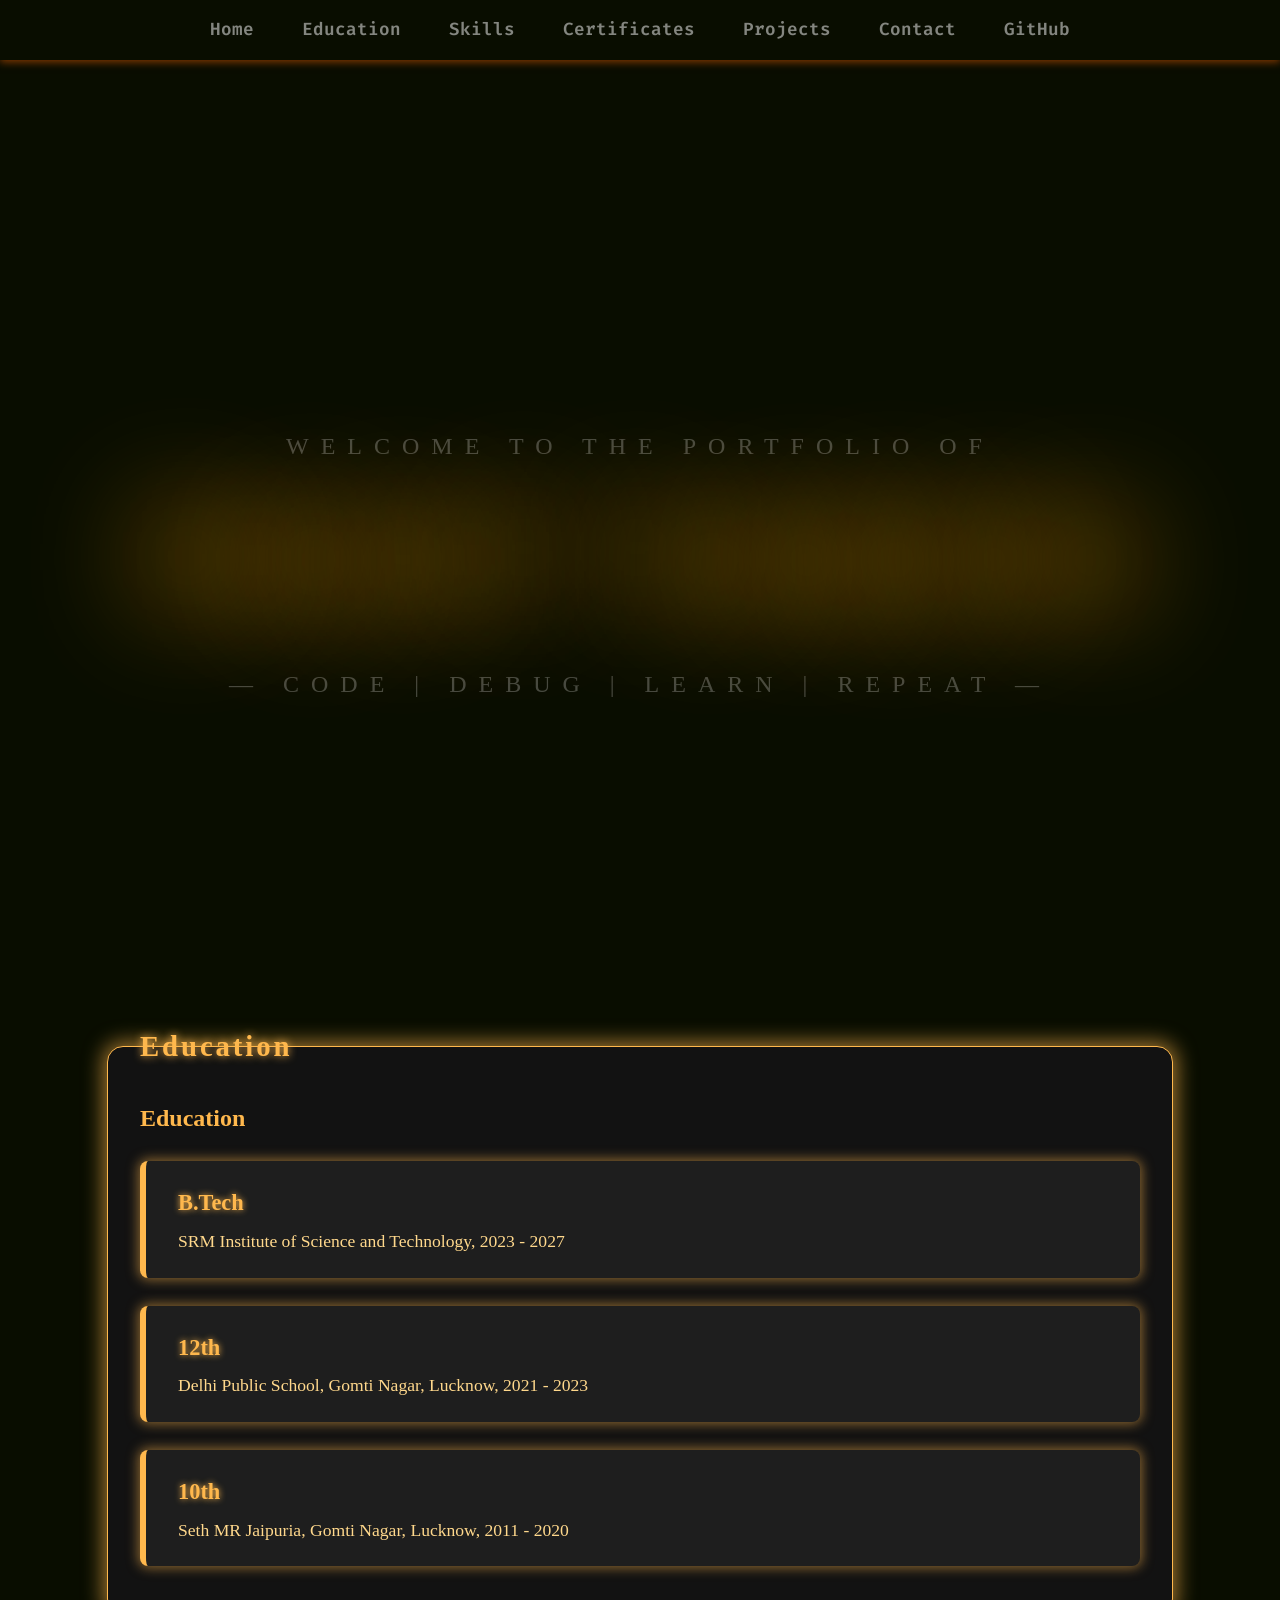
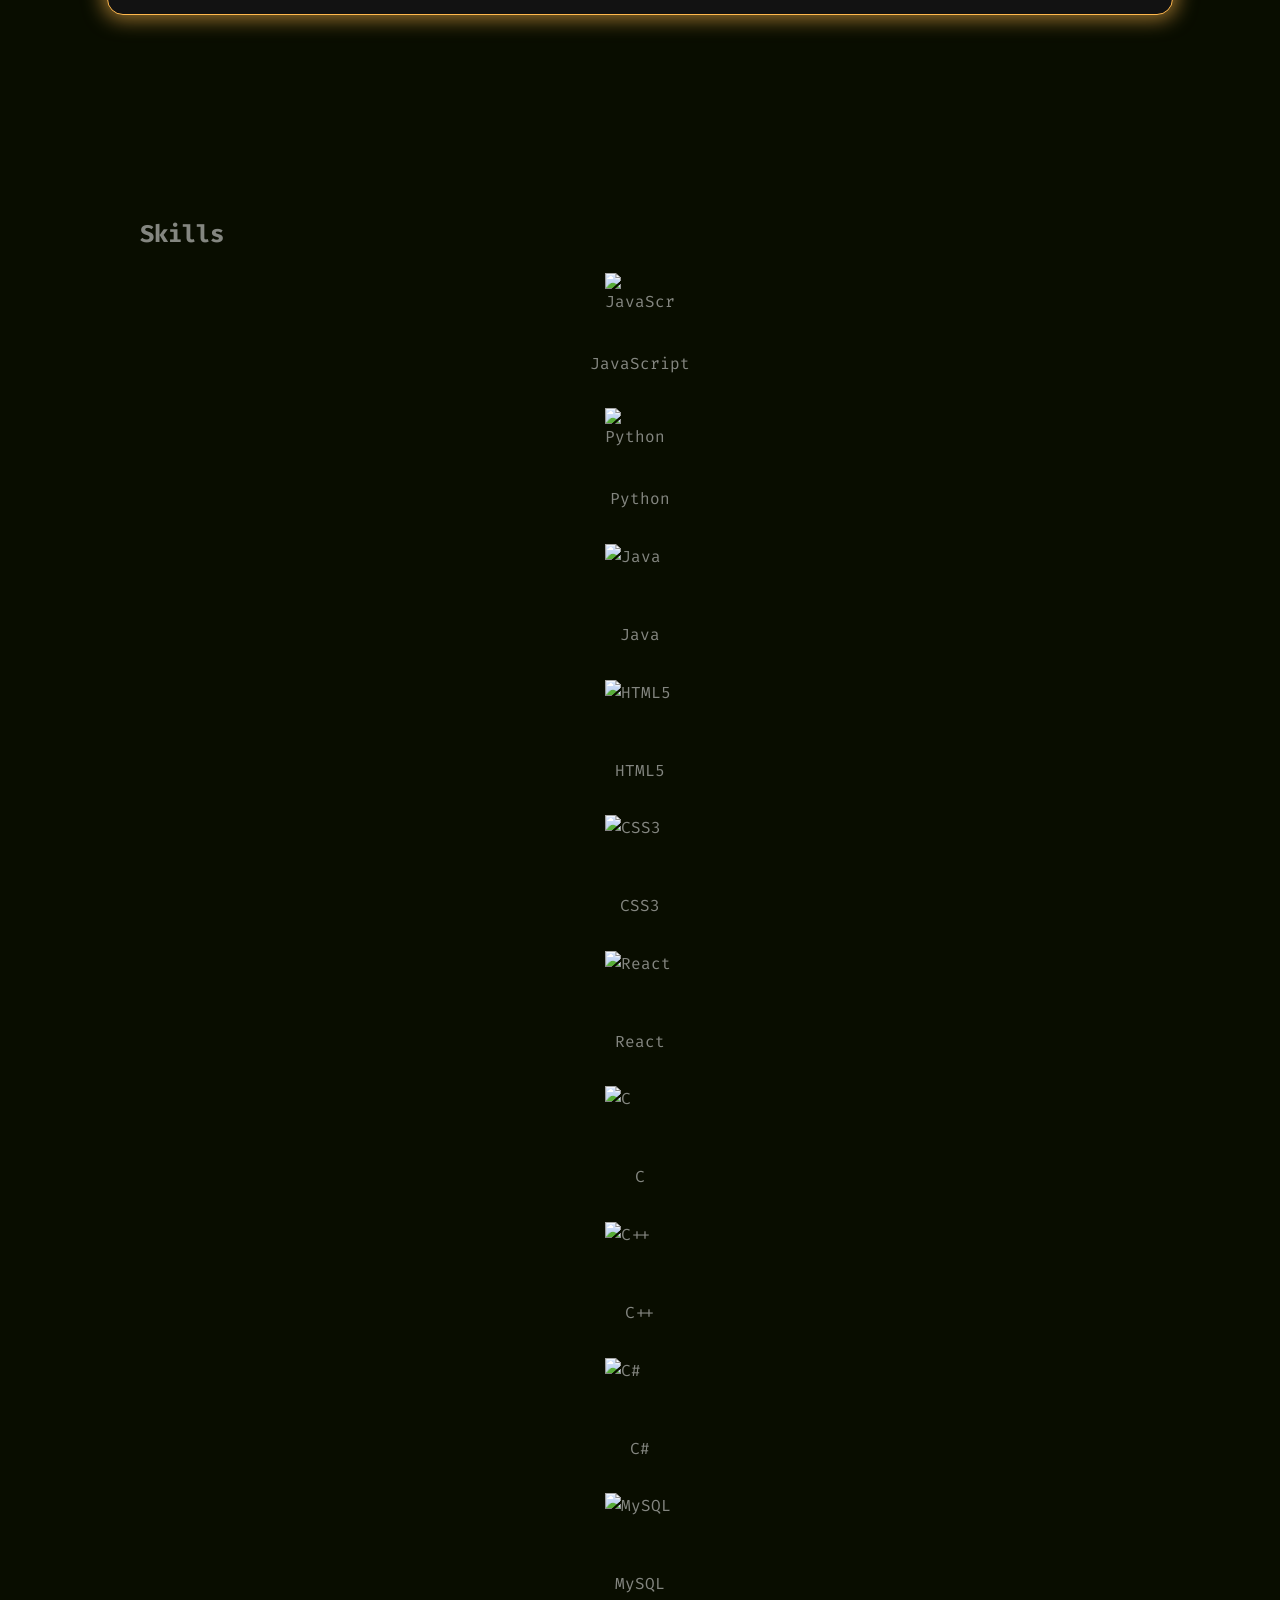
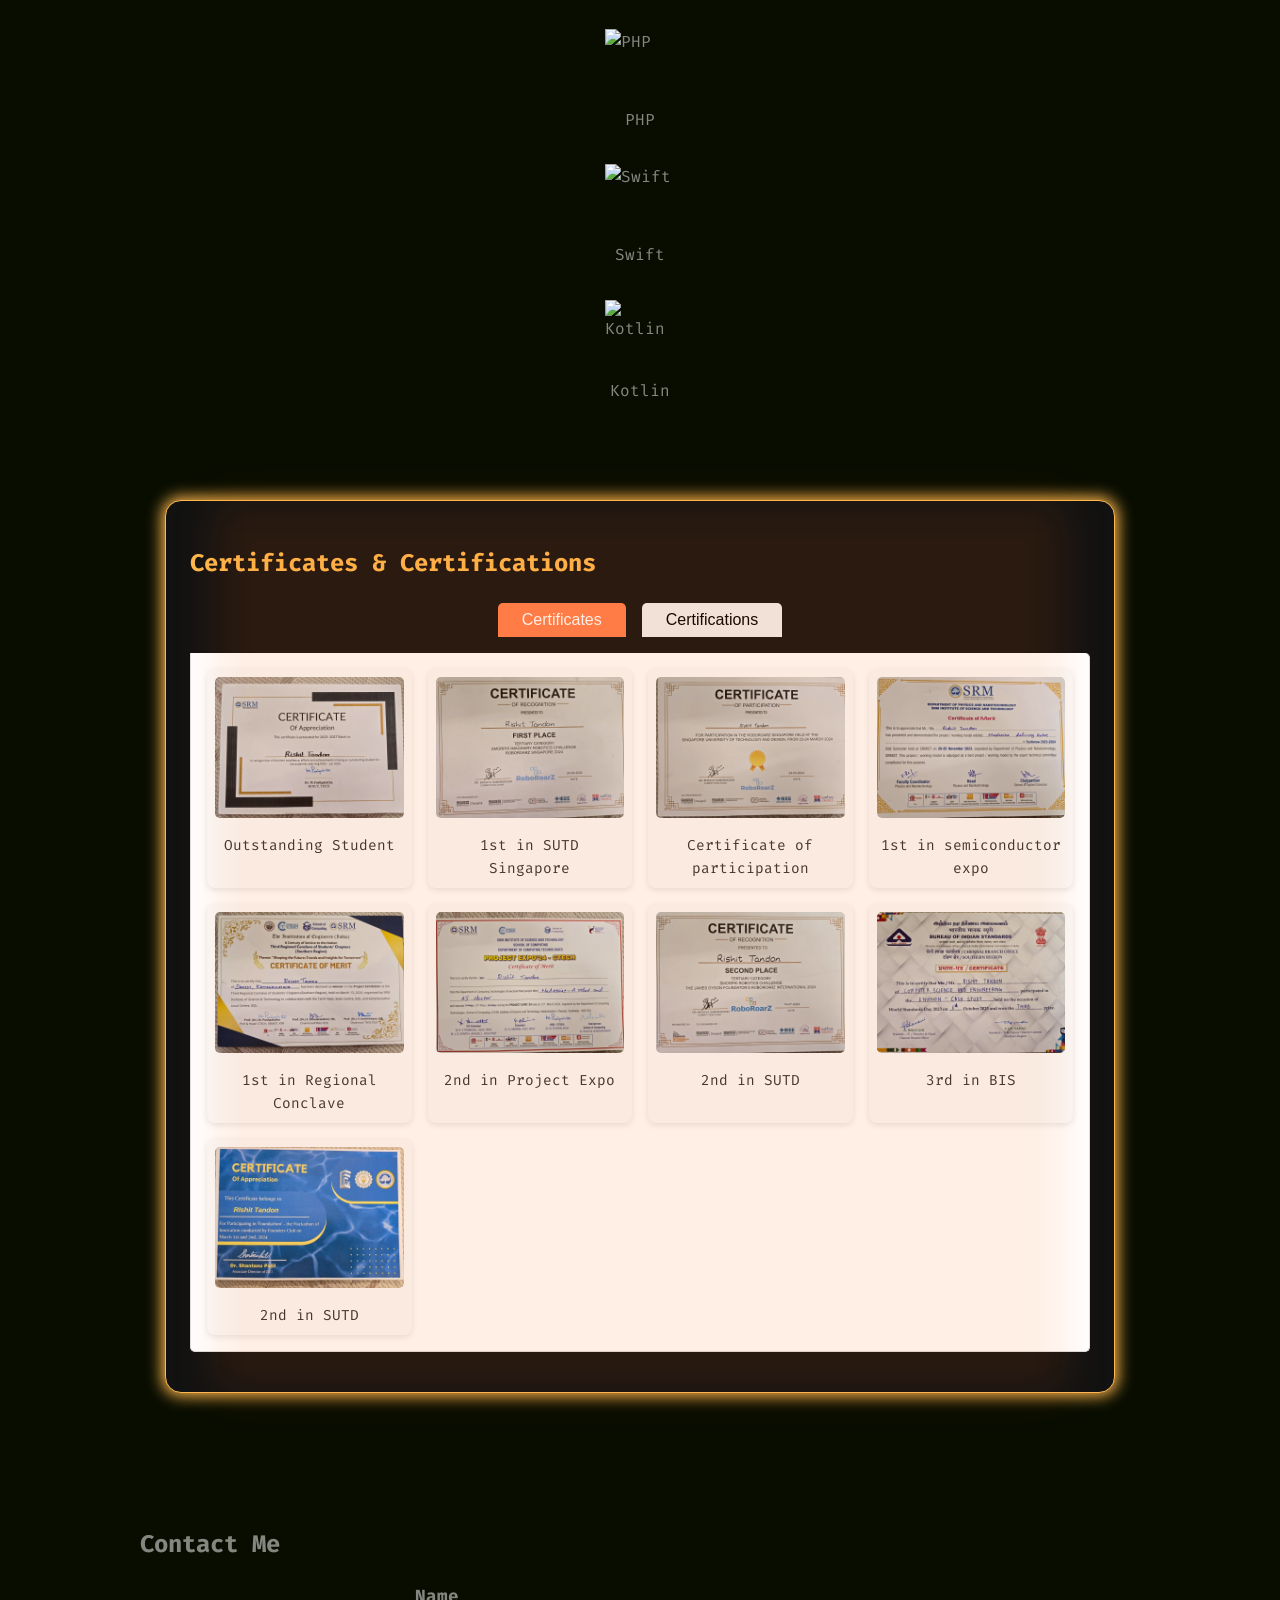
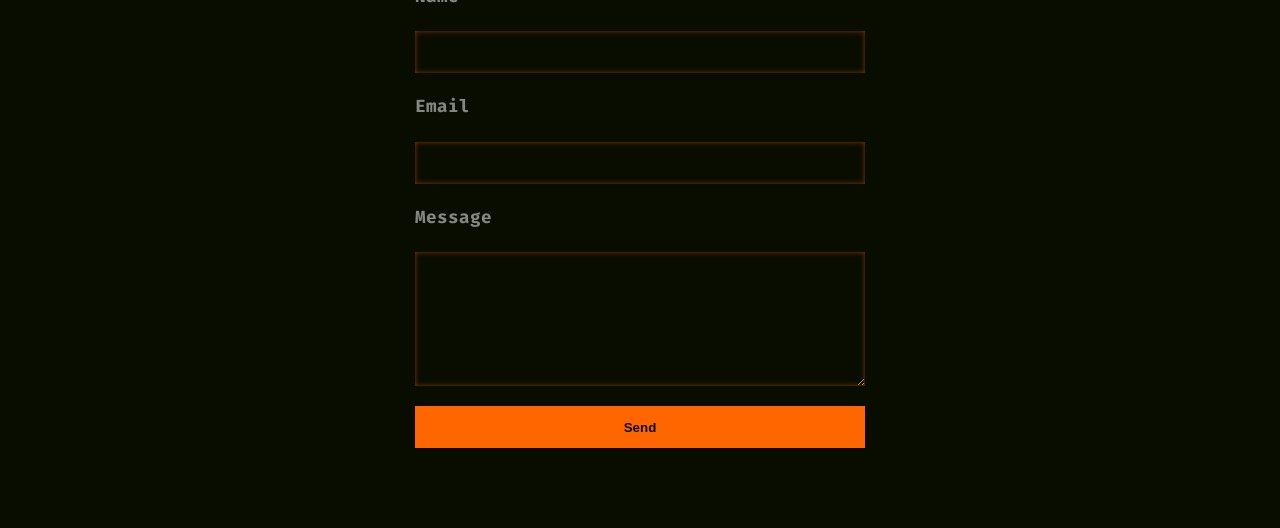
==== commit 2313c86e: "index.html" ====
--- a/index.html
+++ b/index.html
@@ -27,7 +27,7 @@
   <div class="section-divider"></div>
   <section id="landing" class="section landing-section">
     <p>
-      Welcome to Portfolio of 
+      Welcome to the Portfolio of 
       <span>
         Rishit Tandon
       </span>
--- a/styles.css
+++ b/styles.css
@@ -84,6 +84,7 @@
   align-items: center;
   overflow: hidden;
   max-width: none;
+  z-index: 10; /* Bring landing section layer up */
 }
 
 .landing-section p {
@@ -120,51 +121,84 @@
 
 /* Education Section */
 .education-section {
-  background: rgba(255, 102, 0, 0.1);
-  border: 2px solid #ff6600;
-  border-radius: 12px;
-  padding: 1.5rem 1.5rem;
-  box-shadow: 0 0 8px 2px #ff6600;
-  transition: box-shadow 0.3s ease;
+  background: #121212;
+  border: 1px solid #ffb84d;
+  border-radius: 16px;
+  padding: 2rem 2rem 3rem 2rem;
+  box-shadow: 0 0 20px 4px rgba(255, 184, 77, 0.6);
   max-width: 1000px;
   margin-left: auto;
   margin-right: auto;
+  font-family: 'Georgia', serif;
+  color: #ffb84d;
+  position: relative;
+  overflow: visible;
+}
+
+.education-section::before {
+  content: "Education";
+  position: absolute;
+  top: -1.5rem;
+  left: 2rem;
+  font-size: 1.8rem;
+  font-weight: 700;
+  color: #ffb84d;
+  font-family: 'Georgia', serif;
+  letter-spacing: 0.1em;
+  text-shadow: 0 0 8px #ffb84d;
+  user-select: none;
 }
 
 .education-list {
   display: flex;
   flex-direction: column;
-  gap: 1.5rem;
+  gap: 1.75rem;
+  margin-top: 1.5rem;
 }
 
 .education-item {
-  background: rgba(255, 102, 0, 0.15);
-  border: 9+px solid #ff6600;
-  border-radius: 10px;
-  padding: 1.5rem 1.5rem;
-  box-shadow: 0 0 6px 1px #ff6600;
+  background: #1e1e1e;
+  border-left: 6px solid #ffb84d;
+  border-radius: 8px;
+  padding: 1.5rem 2rem;
+  box-shadow: 0 0 12px 2px rgba(255, 184, 77, 0.5);
   transition: box-shadow 0.3s ease, transform 0.3s ease;
+  font-family: 'Georgia', serif;
+  color: #ffcc66;
+  position: relative;
 }
 
 .education-item:hover {
-  box-shadow: 0 0 12px 3px #ff6600;
-  transform: scale(1.02);
-}
-
+  box-shadow: 0 0 20px 4px #ffcc66;
+  transform: scale(1.03);
+}
 
 .education-item h3 {
+  margin: 0 0 0.5rem 0;
+  font-weight: 700;
+  font-size: 1.4rem;
+  color: #ffb84d;
+  text-shadow: 0 0 6px #ffb84d;
+}
+
+.education-item p {
   margin: 0;
-  color: rgba(255,255,255,0.5);
-  font-weight: 700;
-  font-size: 1.3rem;
-  text-shadow: none;
-}
-
-.education-item p {
-  margin: 0.3rem 0 0 0;
-  color: rgba(255,255,255,0.25);
-  font-size: 1.05rem;
-}
+  font-size: 1.1rem;
+  color: #ffd88c;
+  line-height: 1.4;
+}
+
+.education-item .edu-duration {
+  position: absolute;
+  top: 1.5rem;
+  right: 2rem;
+  font-size: 0.9rem;
+  font-style: italic;
+  color: #ffcc66;
+  user-select: none;
+}
+
+
 
 /* Skills Section */
 .skills-list {
@@ -196,25 +230,21 @@
   color: #ff6600;
 }
 
-/* Certificates Section */
+/* Certificates & Certifications Section */
 .certificates-section {
-  position: relative;
+  padding: 1rem;
   overflow: visible;
-  padding: 3rem 0 2rem 0;
-  background-color: transparent;
-  border-radius: 12px;
-  box-shadow: 0 0 10px 2px #ff6600;
-  color: rgba(255,255,255,0.85);
-}
-
-/* Enforce 16:9 aspect ratio for certificate images */
-.certificates-section .slide img {
-  width: 100%;
-  height: auto;
-  aspect-ratio: 16 / 9;
-  object-fit: cover;
-  border-radius: 12px;
-  cursor: pointer;
+  padding: 4rem 0 3rem 0;
+  background: #121212;
+  border-radius: 16px;
+  /* Removed glow box-shadow */
+  box-shadow: 0 0 15px 3px #ffb84d; /* golden glow */
+  color: #ffb84d; /* golden text color */
+  border: 1px solid #ffb84d; /* golden border */
+  max-width: 900px;
+  margin: 0 auto 3rem auto;
+  position: relative; /* Added to position modal overlay correctly */
+  z-index: 1;
 }
 
 /* Modal styles for enlarged certificate images */
@@ -233,6 +263,554 @@
   align-items: center;
   padding: 1rem 1rem 2rem 1rem;
   box-sizing: border-box;
+  display: flex; /* Added to enable flex centering */
+  flex-direction: column; /* Stack children vertically */
+  text-align: center; /* Center text horizontally */
+}
+
+.modal.show {
+  display: flex; /* Show modal as flex when active */
+}
+
+.modal-content {
+  max-width: 95vw;
+  max-height: 90vh;
+  border-radius: 12px;
+  box-shadow: 0 0 20px #ff6600;
+  object-fit: contain;
+  width: auto;
+  height: auto;
+  display: block;
+  margin: auto; /* Center vertically and horizontally */
+  cursor: zoom-out; /* Indicate clickable to close */
+}
+
+#modal-caption {
+  margin-top: 10px;
+  color: #ffb84d;
+  font-size: 1rem;
+  text-align: center;
+  user-select: none;
+}
+
+.modal-close {
+  position: absolute;
+  top: 1rem;
+  right: 1rem;
+  color: #ff6600;
+  font-size: 2rem;
+  font-weight: bold;
+  cursor: pointer;
+  user-select: none;
+  background: transparent;
+  border: none;
+  outline: none;
+  z-index: 2100;
+}
+
+.tab-buttons {
+  display: flex;
+  justify-content: center;
+  margin-bottom: 1rem;
+}
+
+.tab-btn {
+  background-color: #f0f0f0;
+  border: none;
+  padding: 0.5rem 1.5rem;
+  margin: 0 0.5rem;
+  font-size: 1rem;
+  cursor: pointer;
+  border-radius: 5px 5px 0 0;
+  transition: background-color 0.3s ease;
+}
+
+.tab-btn.active,
+.tab-btn:focus {
+  background-color: #ff7f50; /* orange accent */
+  color: white;
+  outline: none;
+}
+
+.tab-panel {
+  border: 1px solid #ddd;
+  border-top: none;
+  padding: 1rem;
+  background-color: #fff;
+  border-radius: 0 5px 5px 5px;
+}
+
+.grid-container {
+  display: grid;
+  grid-template-columns: repeat(auto-fit, minmax(180px, 1fr));
+  gap: 1rem;
+  justify-items: center;
+}
+
+.grid-item {
+  background-color: #fafafa;
+  border-radius: 8px;
+  box-shadow: 0 2px 6px rgba(0,0,0,0.1);
+  padding: 0.5rem;
+  text-align: center;
+  transition: transform 0.3s ease;
+  cursor: pointer;
+}
+
+.grid-item:hover {
+  transform: translateY(-5px);
+  box-shadow: 0 4px 12px rgba(0,0,0,0.15);
+}
+
+.grid-item img {
+  max-width: 100%;
+  height: auto;
+  border-radius: 5px;
+  margin-bottom: 0.5rem;
+}
+
+.grid-item p {
+  font-size: 0.9rem;
+  color: #333;
+  margin: 0;
+}
+
+/* Slide container with card style */
+.slider-track {
+  display: flex;
+  overflow-x: auto;
+  scroll-behavior: smooth;
+  width: 100%;
+  gap: 1.5rem;
+  padding-bottom: 1rem;
+  scrollbar-width: none; /* Firefox */
+  -ms-overflow-style: none;  /* IE and Edge */
+  -webkit-overflow-scrolling: touch;
+  border-radius: 16px;
+  background: #1e1e1e;
+  box-shadow: inset 0 0 10px rgba(255, 140, 0, 0.1);
+}
+
+.slider-track::-webkit-scrollbar {
+  display: none; /* Chrome, Safari, Opera */
+}
+
+.slide {
+  min-width: 280px;
+  margin: 0;
+  background-color: #1e1e1e;
+  border-radius: 16px;
+  box-shadow: 0 2px 8px rgba(255, 140, 0, 0.3);
+  text-align: center;
+  padding: 1.5rem 1rem;
+  color: rgba(255, 255, 255, 0.9);
+  user-select: none;
+  transition: box-shadow 0.3s ease, transform 0.3s ease, color 0.3s ease;
+  cursor: pointer;
+  position: relative;
+  z-index: 1;
+}
+
+.slide:hover {
+  transform: translateY(-6px);
+  box-shadow: 0 8px 20px rgba(255, 140, 0, 0.5);
+  color: #ffb84d;
+  z-index: 2;
+}
+
+.slide img {
+  width: 100%;
+  border-radius: 12px;
+  margin-bottom: 1rem;
+  transition: transform 0.3s ease;
+}
+
+.slide img:hover {
+  transform: scale(1.03);
+}
+
+/* Slide captions */
+.slide p {
+  font-weight: 600;
+  font-size: 1.15rem;
+  color: rgba(255, 140, 0, 0.8);
+  margin: 0;
+  user-select: none;
+  text-shadow: none;
+  transition: color 0.3s ease;
+}
+
+.slide:hover p {
+  color: #ffb84d;
+}
+
+/* Slider navigation buttons */
+.slider-btn {
+  background-color: transparent;
+  border: none;
+  color: rgba(255, 140, 0, 0.7);
+  font-size: 2.8rem;
+  cursor: pointer;
+  user-select: none;
+  padding: 0 1rem;
+  transition: color 0.3s ease, transform 0.3s ease;
+  position: relative;
+  z-index: 5;
+  border-radius: 50%;
+}
+
+.slider-btn:hover,
+.slider-btn:focus {
+  color: #ffb84d;
+  outline: none;
+  transform: scale(1.15);
+}
+
+/* Slide indicators */
+.slider-indicators {
+  display: flex;
+  justify-content: center;
+  gap: 0.6rem;
+  margin-top: 1.2rem;
+  user-select: none;
+  position: relative;
+  z-index: 5;
+}
+
+.slider-indicators button {
+  width: 14px;
+  height: 14px;
+  border-radius: 50%;
+  border: 2px solid #ffb84d;
+  background-color: transparent;
+  cursor: pointer;
+  transition: background-color 0.3s ease, transform 0.3s ease;
+  box-shadow: none;
+}
+
+.slider-indicators button.active,
+.slider-indicators button:hover,
+.slider-indicators button:focus {
+  background-color: #ffb84d;
+  transform: scale(1.3);
+  outline: none;
+  box-shadow: 0 0 8px #ffb84d;
+}
+
+/* Toggle buttons */
+.toggle-btn {
+  background: linear-gradient(135deg, #ffb84d, #ff9900);
+  border: none;
+  color: #121212;
+  padding: 0.7rem 2.5rem;
+  font-weight: 800;
+  font-size: 1.2rem;
+  border-radius: 16px;
+  cursor: pointer;
+  transition: background 0.4s ease, color 0.4s ease, box-shadow 0.4s ease, transform 0.3s ease;
+  user-select: none;
+  box-shadow: 0 4px 12px rgba(255, 184, 77, 0.7);
+  text-shadow: 0 1px 1px rgba(255, 255, 255, 0.3);
+  will-change: transform, box-shadow;
+  animation: none;
+}
+.toggle-btn:hover,
+.toggle-btn:focus {
+  background: linear-gradient(135deg, #ffcc66, #ffb84d);
+  color: #121212;
+  box-shadow: 0 0 20px #ffcc66, 0 0 30px #ffb84d;
+  outline: none;
+  transform: translateY(-3px) scale(1.05);
+  animation: none;
+}
+.toggle-btn.active {
+  background: linear-gradient(135deg, #ffcc66, #ffb84d);
+  color: #121212;
+  cursor: default;
+  box-shadow: 0 0 28px #ffcc66, 0 0 40px #ffb84d;
+  transform: translateY(0) scale(1);
+  animation: pulseGlow 2.5s ease-in-out infinite;
+}
+
+/* Pulse glow animation for active toggle button */
+@keyframes pulseGlow {
+  0%, 100% {
+    box-shadow: 0 0 28px #ffcc66, 0 0 40px #ffb84d;
+    transform: translateY(0) scale(1);
+  }
+  50% {
+    box-shadow: 0 0 40px #ffcc66, 0 0 60px #ffb84d;
+    transform: translateY(-2px) scale(1.05);
+  }
+}
+
+/* Responsive adjustments */
+@media (max-width: 600px) {
+  .certificates-section {
+    padding: 2rem 1rem 2rem 1rem !important;
+    max-width: 100vw !important;
+    margin: 0 auto 2rem auto !important;
+  }
+  .grid-container {
+    display: flex !important;
+    flex-direction: column !important;
+    gap: 1rem !important;
+  }
+  .grid-item {
+    display: flex !important;
+    flex-direction: column !important;
+    align-items: center !important;
+    width: 100% !important;
+    overflow: visible !important;
+  }
+  .grid-item img {
+    order: 0 !important;
+    margin-bottom: 0.75rem !important;
+    max-width: 100% !important;
+    height: auto !important;
+    display: block !important;
+  }
+  .grid-item p {
+    order: 1 !important;
+    margin-top: 0 !important;
+    width: 100% !important;
+    display: block !important;
+  }
+  .slide {
+    min-width: 90vw !important;
+    max-width: 90vw !important;
+  }
+  .slider-btn {
+    font-size: 2.2rem !important;
+    padding: 0 0.5rem !important;
+  }
+  .toggle-btn {
+    font-size: 1rem !important;
+    padding: 0.5rem 1.5rem !important;
+  }
+}
+
+/* Semi-transparent overlay behind slider */
+.certificates-section::before {
+  content: "";
+  position: absolute;
+  top: 0;
+  left: 5%;
+  width: 90%;
+  height: 100%;
+  background: rgba(255, 102, 0, 0.1);
+  border-radius: 12px;
+  filter: blur(20px);
+  z-index: 0;
+  pointer-events: none;
+}
+
+/* Slide animations */
+@keyframes slideFadeIn {
+  0% {
+    opacity: 0;
+    transform: translateX(20px);
+  }
+  100% {
+    opacity: 1;
+    transform: translateX(0);
+  }
+}
+
+.slider-track {
+  position: relative;
+  z-index: 1;
+  display: flex;
+  overflow-x: auto;
+  scroll-behavior: smooth;
+  width: 100%;
+  gap: 1rem;
+  padding-bottom: 0.5rem;
+  scrollbar-width: none; /* Firefox */
+  -ms-overflow-style: none;  /* IE and Edge */
+  -webkit-overflow-scrolling: touch;
+}
+
+.slider-track::-webkit-scrollbar {
+  display: none; /* Chrome, Safari, Opera */
+}
+
+.slide {
+  min-width: 280px;
+  margin: 0;
+  background-color: rgba(255, 102, 0, 0.15);
+  border-radius: 12px;
+  box-shadow: 0 0 12px 4px rgba(255, 102, 0, 0.6);
+  text-align: center;
+  padding: 1.5rem 1rem;
+  color: rgba(255,255,255,0.9);
+  user-select: none;
+  transition: box-shadow 0.4s ease, transform 0.4s ease, color 0.4s ease;
+  animation: slideFadeIn 0.6s ease forwards;
+  cursor: pointer;
+  position: relative;
+  z-index: 2;
+}
+
+.slide:hover {
+  transform: scale(1.08);
+  box-shadow: 0 0 20px 8px rgba(255, 102, 0, 0.9);
+  color: #ff6600;
+  z-index: 3;
+}
+
+.slide img {
+  width: 100%;
+  border-radius: 12px;
+  margin-bottom: 1rem;
+  transition: transform 0.4s ease;
+}
+
+.slide img:hover {
+  transform: scale(1.05);
+}
+
+/* Slide captions */
+.slide p {
+  font-weight: 700;
+  font-size: 1.2rem;
+  color: rgba(255, 140, 0, 0.9);
+  margin: 0;
+  user-select: none;
+  text-shadow: 0 0 6px rgba(255, 140, 0, 0.8);
+  transition: color 0.4s ease;
+}
+
+.slide:hover p {
+  color: #ff8533;
+}
+
+/* Slider navigation buttons */
+.slider-btn {
+  background-color: transparent;
+  border: none;
+  color: rgba(255,255,255,0.7);
+  font-size: 3rem;
+  cursor: pointer;
+  user-select: none;
+  padding: 0 1rem;
+  transition: color 0.4s ease, text-shadow 0.4s ease, transform 0.3s ease;
+  position: relative;
+  z-index: 5;
+  filter: drop-shadow(0 0 4px rgba(255, 102, 0, 0.7));
+  border-radius: 50%;
+}
+
+.slider-btn:hover,
+.slider-btn:focus {
+  color: #ff6600;
+  text-shadow: 0 0 12px #ff6600;
+  outline: none;
+  transform: scale(1.2);
+}
+
+/* Slide indicators */
+.slider-indicators {
+  display: flex;
+  justify-content: center;
+  gap: 0.6rem;
+  margin-top: 1.2rem;
+  user-select: none;
+  position: relative;
+  z-index: 5;
+}
+
+.slider-indicators button {
+  width: 14px;
+  height: 14px;
+  border-radius: 50%;
+  border: 2px solid #ff6600;
+  background-color: transparent;
+  cursor: pointer;
+  transition: background-color 0.4s ease, transform 0.4s ease;
+  box-shadow: 0 0 6px rgba(255, 102, 0, 0.6);
+}
+
+.slider-indicators button.active,
+.slider-indicators button:hover,
+.slider-indicators button:focus {
+  background-color: #ff6600;
+  transform: scale(1.3);
+  outline: none;
+  box-shadow: 0 0 12px #ff6600;
+}
+
+/* Toggle buttons */
+.toggle-btn {
+  background: linear-gradient(135deg, #ff6600, #cc5200);
+  border: none;
+  color: #090d00;
+  padding: 0.6rem 2rem;
+  font-weight: 800;
+  font-size: 1.2rem;
+  border-radius: 12px;
+  cursor: pointer;
+  transition: background 0.5s ease, box-shadow 0.5s ease;
+  box-shadow: 0 0 8px rgba(255, 102, 0, 0.7);
+  user-select: none;
+}
+
+.toggle-btn:hover,
+.toggle-btn:focus {
+  background: linear-gradient(135deg, #ff8533, #cc6f33);
+  box-shadow: 0 0 20px rgba(255, 140, 0, 0.9);
+  outline: none;
+}
+
+.toggle-btn.active {
+  background: linear-gradient(135deg, #ffb84d, #cc8a33);
+  color: #090d00;
+  box-shadow: 0 0 24px rgba(255, 180, 77, 1);
+  cursor: default;
+}
+
+/* Responsive adjustments */
+@media (max-width: 600px) {
+  .slide {
+    min-width: 90vw;
+    max-width: 90vw;
+  }
+  .slider-btn {
+    font-size: 2.5rem;
+    padding: 0 0.5rem;
+  }
+  .toggle-btn {
+    font-size: 1rem;
+    padding: 0.5rem 1.5rem;
+  }
+}
+
+/* Enforce 16:9 aspect ratio for certificate images */
+.certificates-section .slide img {
+  width: 100%;
+  height: auto;
+  aspect-ratio: 16 / 9;
+  object-fit: cover;
+  border-radius: 12px;
+  cursor: pointer;
+}
+
+/* Modal styles for enlarged certificate images */
+.modal {
+  display: none; /* Hidden by default */
+  position: fixed;
+  z-index: 2000;
+  left: 0;
+  top: 0;
+  width: 100vw;
+  height: 100vh;
+  overflow: auto;
+  background-color: rgba(0,0,0,0.8);
+  backdrop-filter: blur(5px);
+  justify-content: center;
+  align-items: center;
+  padding: 1rem 1rem 2rem 1rem;
+  box-sizing: border-box;
 }
 
 .modal-content {
@@ -267,6 +845,8 @@
   .modal-content {
     max-width: 95vw;
     max-height: 70vh;
+    margin: auto; /* Ensure centered on mobile */
+    display: block; /* Ensure block display for proper centering */
   }
 }
 
@@ -594,6 +1174,37 @@
     outline: none;
     box-shadow: 0 0 8px 2px #ff6600;
   }
+
+  /* Added mobile styles for education section */
+  .education-section {
+    padding: 1rem 1rem 1.5rem 1rem;
+    margin: 1.5rem auto;
+    width: 100%;
+    border: none;
+    box-shadow: none;
+    overflow-x: visible;
+    box-sizing: border-box;
+    max-width: 100vw;
+    position: relative;
+  }
+
+  .education-section::before {
+    content: "Education";
+    position: absolute;
+    top: 1rem;
+    left: 1rem;
+    font-size: 1.4rem;
+    font-weight: 700;
+    color: #ffb84d;
+    font-family: 'Georgia', serif;
+    letter-spacing: 0.1em;
+    text-shadow: 0 0 8px #ffb84d;
+    padding: 0;
+    background-color: transparent;
+    border-radius: 0;
+    box-shadow: none;
+    user-select: none;
+  }
 }
 
 /* Full page certificates grid */
@@ -772,6 +1383,12 @@
   .toggle-btn {
     font-size: 1.25rem;
     padding: 0.75rem 2rem;
+    transition: background-color 0.4s ease, box-shadow 0.4s ease;
+  }
+
+  .toggle-btn:hover,
+  .toggle-btn:focus {
+    box-shadow: 0 0 12px 3px #ff6600;
   }
 
   #certificates-slider {
@@ -830,3 +1447,56 @@
     width: 120px;
   }
 }
+
+/* Slide indicators */
+.slider-indicators {
+  display: flex;
+  justify-content: center;
+  gap: 0.5rem;
+  margin-top: 1rem;
+  user-select: none;
+}
+
+.slider-indicators button {
+  width: 12px;
+  height: 12px;
+  border-radius: 50%;
+  border: 2px solid #ff6600;
+  background-color: transparent;
+  cursor: pointer;
+  transition: background-color 0.3s ease, transform 0.3s ease;
+}
+
+.slider-indicators button.active,
+.slider-indicators button:hover,
+.slider-indicators button:focus {
+  background-color: #ff6600;
+  transform: scale(1.2);
+  outline: none;
+}
+
+/* Slider navigation buttons */
+.slider-btn {
+  transition: color 0.4s ease, text-shadow 0.4s ease;
+}
+
+.slider-btn:hover,
+.slider-btn:focus {
+  color: #ff6600;
+  text-shadow: 0 0 8px #ff6600;
+  outline: none;
+}
+
+/* Slide captions */
+.slide p {
+  font-weight: 600;
+  font-size: 1.1rem;
+  color: rgba(255, 102, 0, 0.85);
+  margin: 0;
+  user-select: none;
+  transition: color 0.3s ease;
+}
+
+.slide:hover p {
+  color: #ff6600;
+}
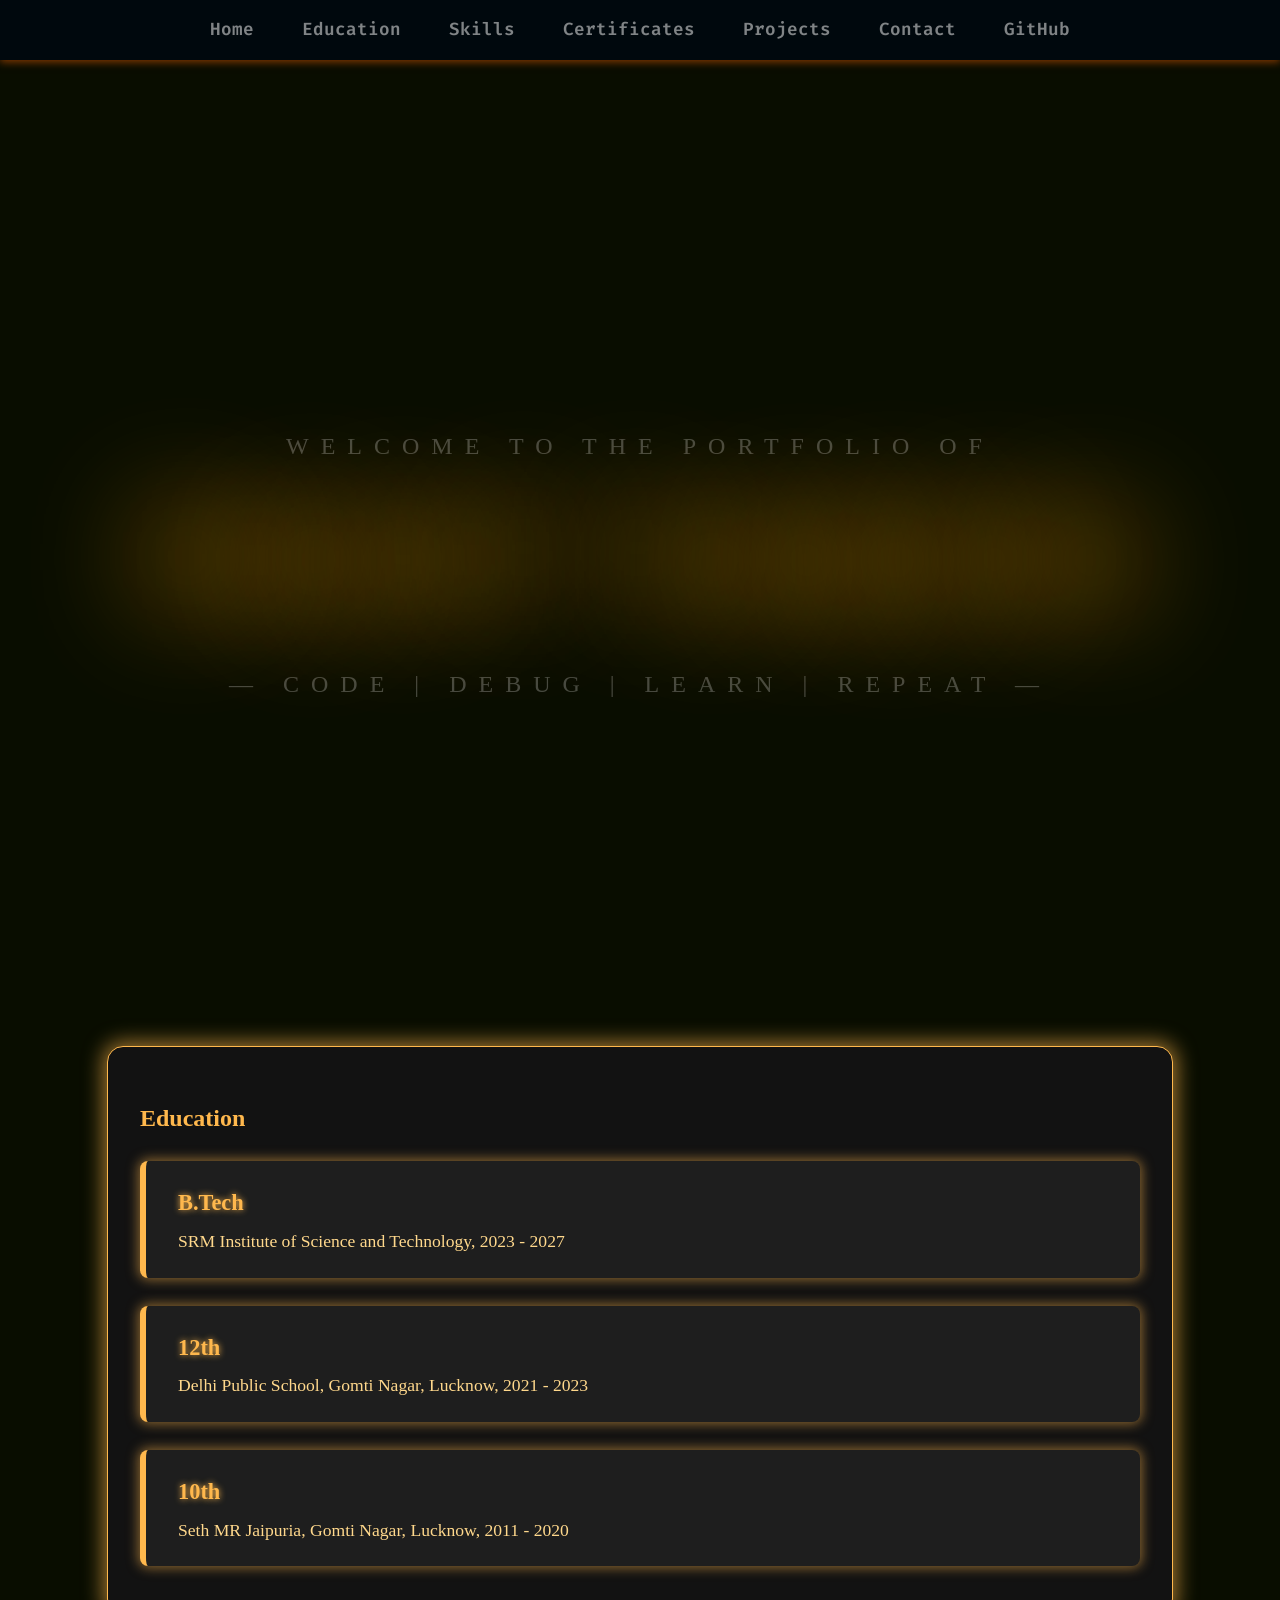
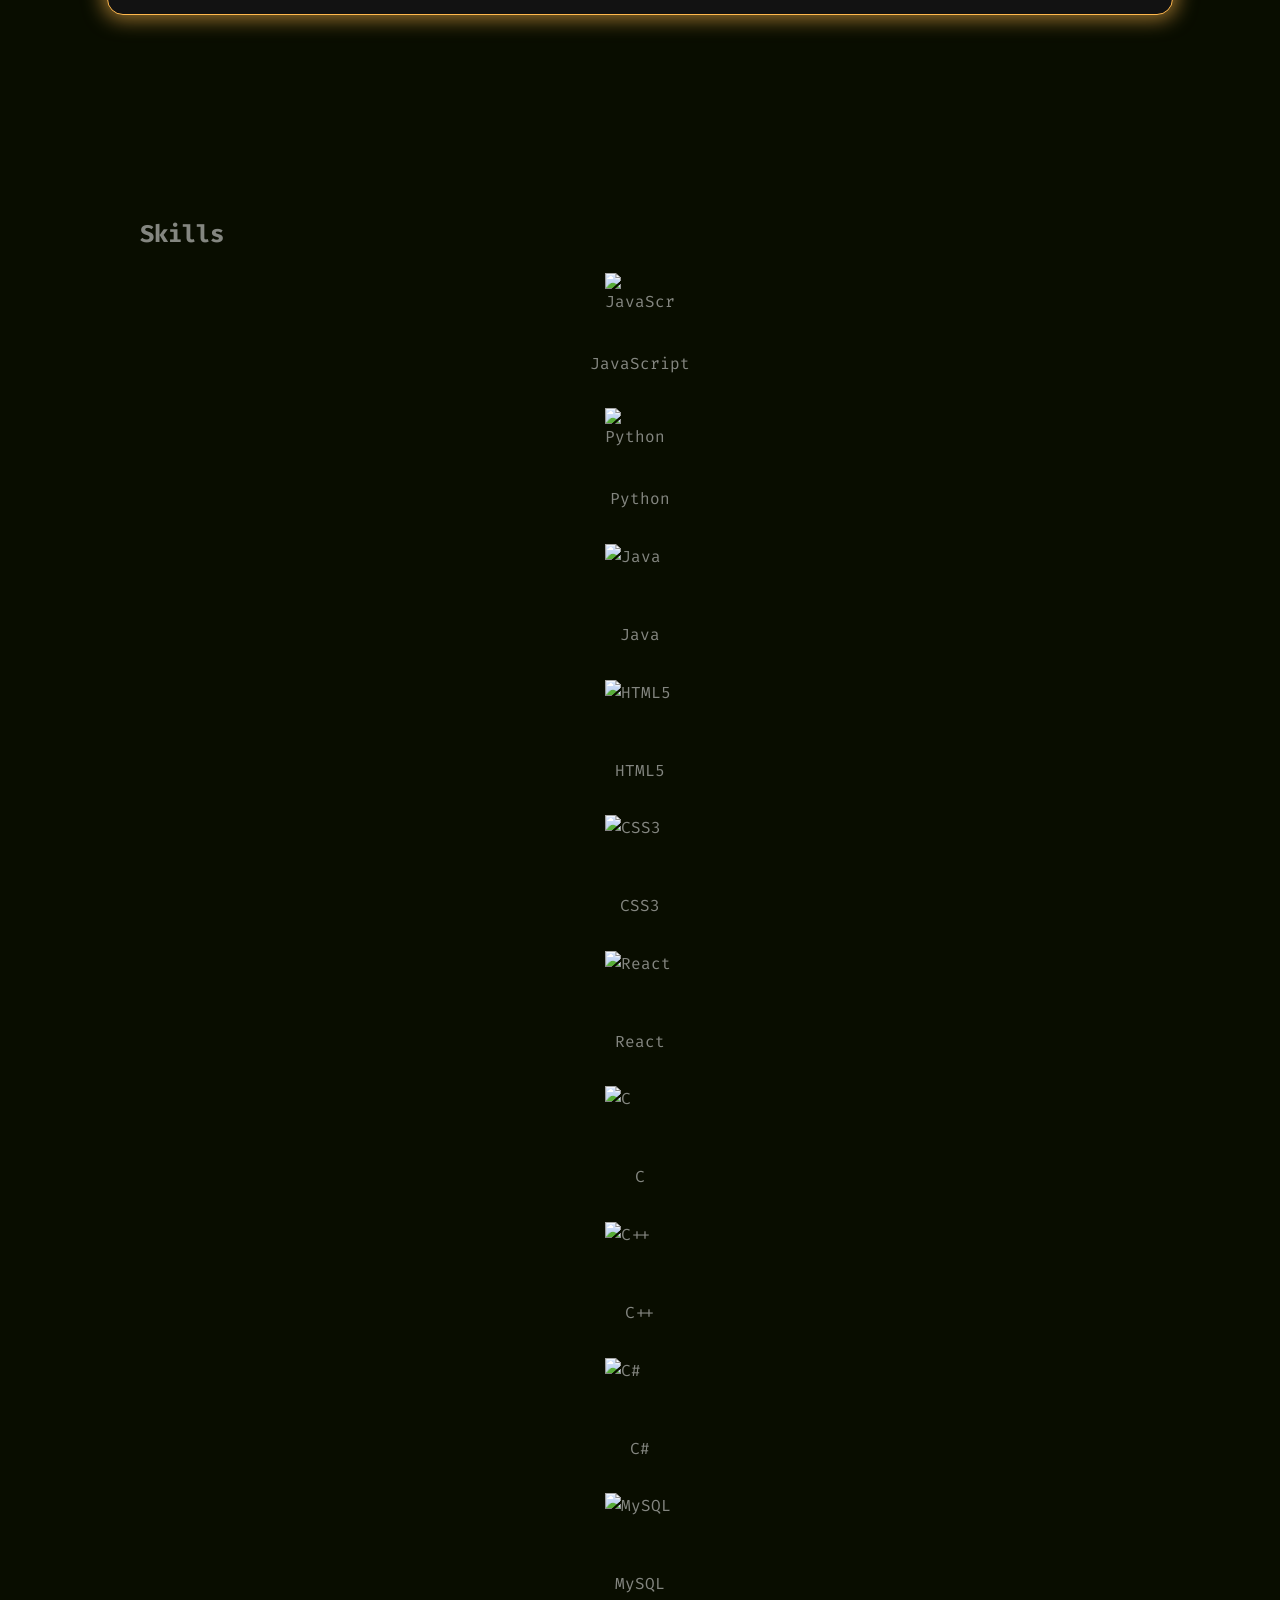
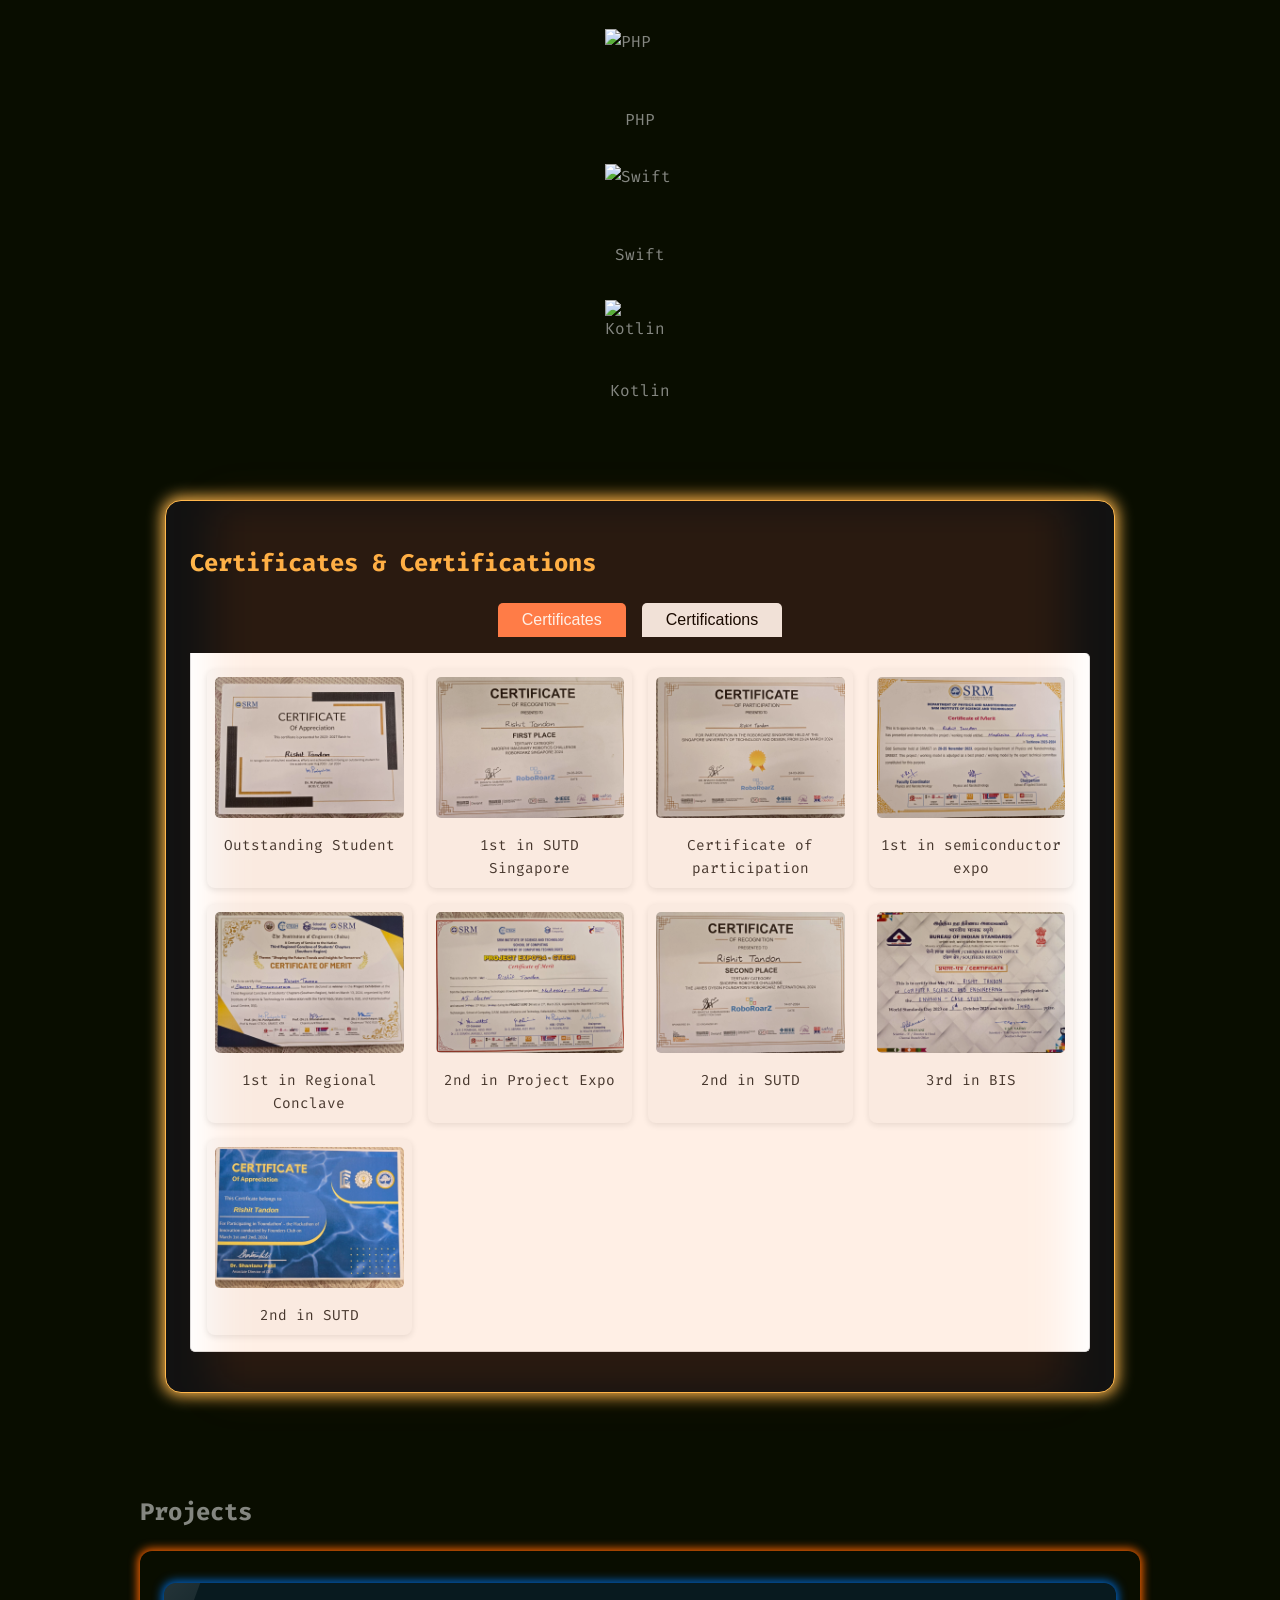
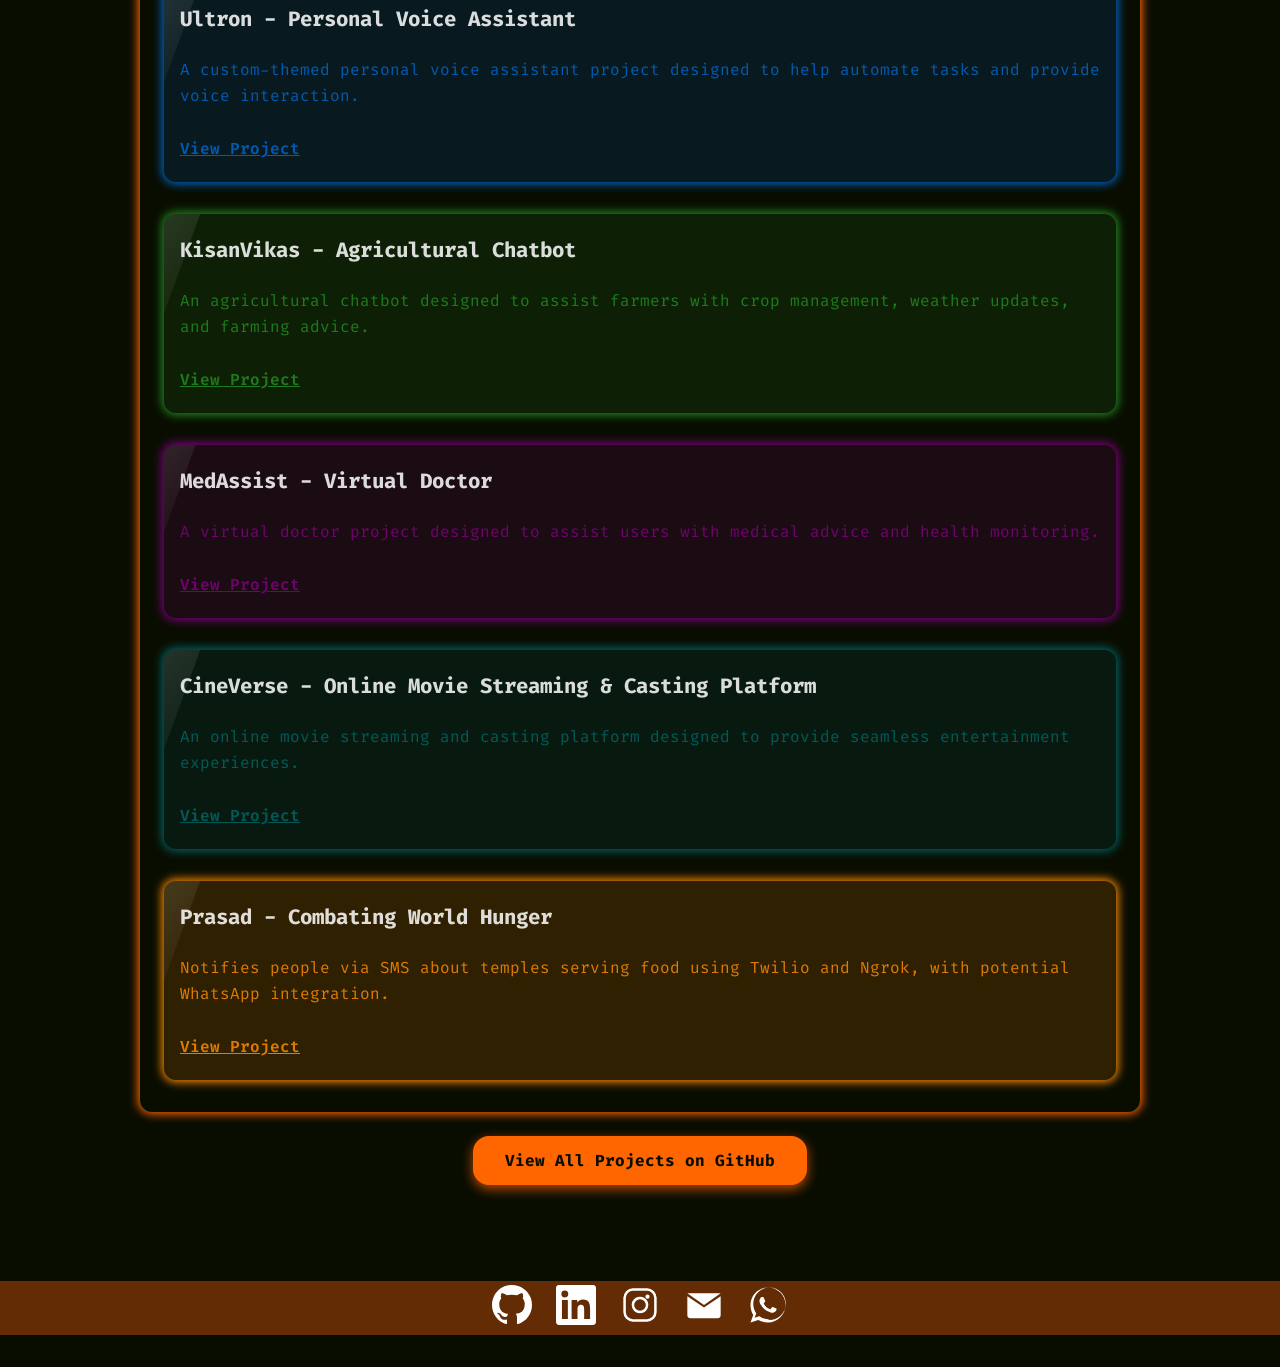
==== commit 76ac5053: "Update portfolio with improved WhatsApp icon and social links" ====
--- a/index.html
+++ b/index.html
@@ -3,7 +3,7 @@
 <head>
   <meta charset="UTF-8" />
   <meta name="viewport" content="width=device-width, initial-scale=1.0"/>
-  <title>Professional Coder Portfolio</title>
+  <title>Rishit Tandon's Portfolio</title>
   <link rel="stylesheet" href="styles.css" />
   <link href="https://fonts.googleapis.com/css2?family=Fira+Code&display=swap" rel="stylesheet" />
   <script defer src="script.js"></script>
@@ -218,20 +218,70 @@
   </div>
 
   <div class="section-divider"></div>
-  <section id="contact" class="section contact-section">
-    <h2>Contact Me</h2>
-    <form id="contact-form">
-      <label for="name">Name</label>
-      <input type="text" id="name" name="name" required />
-
-      <label for="email">Email</label>
-      <input type="email" id="email" name="email" required />
-
-      <label for="message">Message</label>
-      <textarea id="message" name="message" rows="5" required></textarea>
-
-      <button type="submit">Send</button>
-    </form>
+  <section id="projects" class="section projects-section">
+    <h2>Projects</h2>
+    <div class="projects-list">
+      <div class="project-item ultron-theme">
+        <h3>Ultron - Personal Voice Assistant</h3>
+        <p>A custom-themed personal voice assistant project designed to help automate tasks and provide voice interaction.</p>
+        <a href="https://github.com/RishitTandon7/ULTRON" target="_blank" rel="noopener noreferrer" class="project-link">View Project</a>
+      </div>
+      <div class="project-item kisanvikas-theme">
+        <h3>KisanVikas - Agricultural Chatbot</h3>
+        <p>An agricultural chatbot designed to assist farmers with crop management, weather updates, and farming advice.</p>
+        <a href="https://github.com/RishitTandon7/KisanVikas" target="_blank" rel="noopener noreferrer" class="project-link">View Project</a>
+      </div>
+      <div class="project-item medassist-theme">
+        <h3>MedAssist - Virtual Doctor</h3>
+        <p>A virtual doctor project designed to assist users with medical advice and health monitoring.</p>
+        <a href="https://github.com/RishitTandon7/MedAssist" target="_blank" rel="noopener noreferrer" class="project-link">View Project</a>
+      </div>
+      <div class="project-item cineverse-theme">
+        <h3>CineVerse - Online Movie Streaming & Casting Platform</h3>
+        <p>An online movie streaming and casting platform designed to provide seamless entertainment experiences.</p>
+        <a href="https://github.com/RishitTandon7/CineVerse" target="_blank" rel="noopener noreferrer" class="project-link">View Project</a>
+      </div>
+      <div class="project-item prasad-theme">
+        <h3>Prasad - Combating World Hunger</h3>
+        <p>Notifies people via SMS about temples serving food using Twilio and Ngrok, with potential WhatsApp integration.</p>
+        <a href="https://github.com/RishitTandon7/Prasad" target="_blank" rel="noopener noreferrer" class="project-link">View Project</a>
+      </div>
+    </div>
+    <div class="view-all-container">
+      <a href="https://github.com/RishitTandon7" target="_blank" rel="noopener noreferrer" class="view-all-btn">View All Projects on GitHub</a>
+    </div>
+  </section>
+
+  <div class="section-divider"></div>
+  <div class="social-bar">
+    <div class="social-icons">
+      <a href="https://github.com/RishitTandon7" target="_blank" rel="noopener noreferrer" aria-label="GitHub">
+        <svg xmlns="http://www.w3.org/2000/svg" fill="#000000" viewBox="0 0 24 24" width="30px" height="30px" onmouseover="this.style.fill='#ff6600'; this.style.transform='scale(1.1)';" onmouseout="this.style.fill='#000000'; this.style.transform='scale(1)';" style="transition: fill 0.3s ease, transform 0.3s ease;">
+          <path d="M12 0C5.37 0 0 5.37 0 12c0 5.3 3.438 9.8 8.205 11.385.6.113.82-.258.82-.577 0-.285-.01-1.04-.015-2.04-3.338.724-4.042-1.61-4.042-1.61-.546-1.385-1.333-1.754-1.333-1.754-1.09-.745.083-.73.083-.73 1.205.085 1.84 1.236 1.84 1.236 1.07 1.835 2.807 1.305 3.492.997.108-.775.418-1.305.76-1.605-2.665-.3-5.466-1.335-5.466-5.93 0-1.31.47-2.38 1.236-3.22-.124-.303-.536-1.523.117-3.176 0 0 1.008-.322 3.3 1.23a11.5 11.5 0 013.003-.404c1.02.005 2.045.138 3.003.404 2.29-1.552 3.296-1.23 3.296-1.23.655 1.653.243 2.873.12 3.176.77.84 1.235 1.91 1.235 3.22 0 4.61-2.807 5.625-5.48 5.92.43.37.823 1.1.823 2.22 0 1.606-.015 2.896-.015 3.286 0 .32.216.694.825.576C20.565 21.795 24 17.295 24 12c0-6.63-5.37-12-12-12z"/>
+        </svg>
+      </a>
+      <a href="https://www.linkedin.com/in/rishit-tandon-928661287/" target="_blank" rel="noopener noreferrer" aria-label="LinkedIn">
+        <svg xmlns="http://www.w3.org/2000/svg" fill="#0077B5" viewBox="0 0 24 24" width="30px" height="30px" onmouseover="this.style.fill='#ff6600'; this.style.transform='scale(1.1)';" onmouseout="this.style.fill='#0077B5'; this.style.transform='scale(1)';" style="transition: fill 0.3s ease, transform 0.3s ease;">
+          <path d="M20.447 20.452h-3.554v-5.569c0-1.328-.027-3.039-1.852-3.039-1.853 0-2.136 1.445-2.136 2.939v5.669H9.354V9h3.414v1.561h.049c.476-.9 1.637-1.852 3.37-1.852 3.602 0 4.268 2.37 4.268 5.455v6.288zM5.337 7.433a2.07 2.07 0 11.001-4.139 2.07 2.07 0 01-.001 4.139zm1.777 13.019H3.56V9h3.554v11.452zM22.225 0H1.771C.792 0 0 .774 0 1.729v20.542C0 23.226.792 24 1.771 24h20.451C23.2 24 24 23.226 24 22.271V1.729C24 .774 23.2 0 22.225 0z"/>
+        </svg>
+      </a>
+      <a href="https://instagram.com/kingrishit2.0" target="_blank" rel="noopener noreferrer" aria-label="Instagram">
+        <svg xmlns="http://www.w3.org/2000/svg" fill="#E4405F" viewBox="0 0 24 24" width="30px" height="30px" onmouseover="this.style.fill='#ff6600'; this.style.transform='scale(1.1)';" onmouseout="this.style.fill='#E4405F'; this.style.transform='scale(1)';" style="transition: fill 0.3s ease, transform 0.3s ease;">
+          <path d="M7.75 2h8.5A5.75 5.75 0 0122 7.75v8.5A5.75 5.75 0 0116.25 22h-8.5A5.75 5.75 0 012 16.25v-8.5A5.75 5.75 0 017.75 2zm0 1.5A4.25 4.25 0 003.5 7.75v8.5A4.25 4.25 0 007.75 20.5h8.5a4.25 4.25 0 004.25-4.25v-8.5A4.25 4.25 0 0016.25 3.5h-8.5zm8.75 2.25a1.25 1.25 0 110 2.5 1.25 1.25 0 010-2.5zM12 7a5 5 0 110 10 5 5 0 010-10zm0 1.5a3.5 3.5 0 100 7 3.5 3.5 0 000-7z"/>
+        </svg>
+      </a>
+      <a href="mailto:rishit.tandon.7@gmail.com" target="_blank" rel="noopener noreferrer" aria-label="Gmail">
+        <svg xmlns="http://www.w3.org/2000/svg" fill="#D44638" viewBox="0 0 24 24" width="30px" height="30px" onmouseover="this.style.fill='#ff6600'; this.style.transform='scale(1.1)';" onmouseout="this.style.fill='#D44638'; this.style.transform='scale(1)';" style="transition: fill 0.3s ease, transform 0.3s ease;">
+          <path d="M12 13.5L2 6.75V18a2 2 0 002 2h16a2 2 0 002-2V6.75L12 13.5zM12 12L22 5H2l10 7z"/>
+        </svg>
+      </a>
+      <a href="https://wa.me/+917394865520" target="_blank" rel="noopener noreferrer" aria-label="WhatsApp">
+        <svg xmlns="http://www.w3.org/2000/svg" fill="#25D366" viewBox="0 0 448 512" width="30px" height="30px" onmouseover="this.style.fill='#ff6600'; this.style.transform='scale(1.1)';" onmouseout="this.style.fill='#25D366'; this.style.transform='scale(1)';" style="transition: fill 0.3s ease, transform 0.3s ease;">
+          <path d="M380.9 97.1C339 55.1 283.2 32 224.1 32 100.3 32 0 132.3 0 256c0 45.1 12.1 89.1 35 127.7L0 480l99.1-32.6c37.4 20.5 79.5 31.1 124.1 31.1 123.8 0 224.1-100.3 224.1-224 0-59.1-23.1-114.9-65.4-157.3zM224.1 438.6c-38.8 0-75-12.8-104.1-34.4l-7.4-4.4-58.8 19.3 19.8-57.4-4.8-7.6c-21.7-33.4-33.1-72-33.1-112.5 0-114.7 93.5-208.2 208.2-208.2 55.6 0 107.7 21.6 146.9 60.8 39.2 39.2 60.8 91.3 60.8 146.9 0 114.7-93.5 208.1-208.2 208.1zm101.2-138.1c-5.5-2.7-32.5-16-37.5-17.8-5-1.9-8.6-2.7-12.2 2.7-3.6 5.5-14 17.8-17.2 21.5-3.2 3.6-6.5 4.1-12 1.4-32.5-16.3-53.8-29-75.3-65.7-5.7-9.8 5.7-9.1 16.3-30.3 1.8-3.6.9-6.7-.5-9.4-1.4-2.7-12.2-29.4-16.7-40.3-4.4-10.8-8.9-9.3-12.2-9.5-3.2-.2-6.9-.2-10.6-.2-3.6 0-9.4 1.4-14.3 6.7-4.9 5.5-18.7 18.3-18.7 44.6 0 26.3 19.2 51.7 21.9 55.3 2.7 3.6 37.8 57.7 91.5 80.9 12.8 5.5 22.8 8.8 30.6 11.2 12.8 4 24.4 3.4 33.6 2.1 10.2-1.5 32.5-13.2 37-26 4.5-12.8 4.5-23.7 3.2-26.1-1.3-2.4-5-3.9-10.5-6.6z"/>
+        </svg>
+      </a>
+    </div>
+  </div>
   </section>
 
   <div class="section-divider"></div>
--- a/styles.css
+++ b/styles.css
@@ -1,3 +1,4 @@
+
 /* General styles */
 body {
   font-family: 'Fira Code', monospace, monospace;
@@ -136,7 +137,6 @@
 }
 
 .education-section::before {
-  content: "Education";
   position: absolute;
   top: -1.5rem;
   left: 2rem;
@@ -972,11 +972,32 @@
   box-shadow: 0 0 8px 2px #ff6600;
   transition: box-shadow 0.3s ease, transform 0.3s ease;
   color: rgba(255,255,255,0.85);
+  cursor: pointer;
+  position: relative;
+  overflow: hidden;
+}
+
+.project-item::after {
+  content: "";
+  position: absolute;
+  top: 0;
+  left: -100%;
+  width: 100%;
+  height: 100%;
+  background: linear-gradient(120deg, transparent, rgba(255, 255, 255, 0.4), transparent);
+  transform: skewX(-20deg);
+  transition: left 0.7s ease;
+  pointer-events: none;
+}
+
+.project-item:hover::after {
+  left: 100%;
 }
 
 .project-item:hover {
   box-shadow: 0 0 14px 4px #ff6600;
   color: #ff6600;
+  transform: scale(1.05);
 }
 
 .project-item h3 {
@@ -998,6 +1019,142 @@
 .project-item a:focus {
   color: #ff6600;
   outline: none;
+  text-decoration: underline;
+}
+
+/* Custom theme for Ultron project */
+.project-item.ultron-theme {
+  background-color: rgba(0, 102, 204, 0.15);
+  box-shadow: 0 0 10px 2px #0066cc;
+  color: rgba(0, 102, 204, 0.85);
+}
+
+.project-item.ultron-theme:hover {
+  box-shadow: 0 0 14px 4px #0066cc;
+  color: #0066cc;
+}
+
+.project-item.ultron-theme a {
+  color: rgba(0, 102, 204, 0.85);
+}
+
+.project-item.ultron-theme a:hover,
+.project-item.ultron-theme a:focus {
+  color: #004080;
+  text-decoration: underline;
+}
+
+/* Custom theme for KisanVikas project */
+.project-item.kisanvikas-theme {
+  background-color: rgba(34, 139, 34, 0.15);
+  box-shadow: 0 0 10px 2px #228b22;
+  color: rgba(34, 139, 34, 0.85);
+}
+
+.project-item.kisanvikas-theme:hover {
+  box-shadow: 0 0 14px 4px #228b22;
+  color: #228b22;
+}
+
+.project-item.kisanvikas-theme a {
+  color: rgba(34, 139, 34, 0.85);
+}
+
+.project-item.kisanvikas-theme a:hover,
+.project-item.kisanvikas-theme a:focus {
+  color: #145214;
+  text-decoration: underline;
+}
+
+/* Custom theme for MedAssist project */
+.project-item.medassist-theme {
+  background-color: rgba(128, 0, 128, 0.15);
+  box-shadow: 0 0 10px 2px #800080;
+  color: rgba(128, 0, 128, 0.85);
+}
+
+.project-item.medassist-theme:hover {
+  box-shadow: 0 0 14px 4px #800080;
+  color: #800080;
+}
+
+.project-item.medassist-theme a {
+  color: rgba(128, 0, 128, 0.85);
+}
+
+.project-item.medassist-theme a:hover,
+.project-item.medassist-theme a:focus {
+  color: #4b004b;
+  text-decoration: underline;
+}
+
+/* Custom theme for CineVerse project */
+.project-item.cineverse-theme {
+  background-color: rgba(0, 102, 102, 0.15);
+  box-shadow: 0 0 10px 2px #006666;
+  color: rgba(0, 102, 102, 0.85);
+}
+
+.project-item.cineverse-theme:hover {
+  box-shadow: 0 0 14px 4px #006666;
+  color: #004d4d;
+}
+
+.project-item.cineverse-theme a {
+  color: rgba(0, 102, 102, 0.85);
+}
+
+.project-item.cineverse-theme a:hover,
+.project-item.cineverse-theme a:focus {
+  color: #003333;
+  text-decoration: underline;
+}
+
+.view-all-container {
+  margin-top: 1.5rem;
+  text-align: center;
+}
+
+.view-all-btn {
+  display: inline-block;
+  background-color: #ff6600;
+  color: #090d00;
+  font-weight: 700;
+  padding: 0.75rem 2rem;
+  border-radius: 16px;
+  text-decoration: none;
+  transition: background-color 0.3s ease, color 0.3s ease;
+  box-shadow: 0 4px 12px rgba(255, 102, 0, 0.7);
+  user-select: none;
+}
+
+.view-all-btn:hover,
+.view-all-btn:focus {
+  background-color: #ff8533;
+  color: #090d00;
+  outline: none;
+  box-shadow: 0 0 20px #ff8533;
+}
+
+/* Custom theme for Prasad project */
+.project-item.prasad-theme {
+  background-color: rgba(255, 140, 0, 0.15);
+  box-shadow: 0 0 10px 2px #ff8c00;
+  color: rgba(255, 140, 0, 0.85);
+}
+
+.project-item.prasad-theme:hover {
+  box-shadow: 0 0 14px 4px #ff8c00;
+  color: #cc7000;
+}
+
+.project-item.prasad-theme a {
+  color: rgba(255, 140, 0, 0.85);
+}
+
+.project-item.prasad-theme a:hover,
+.project-item.prasad-theme a:focus {
+  color: #995c00;
   text-decoration: underline;
 }
 
@@ -1015,8 +1172,51 @@
   display: flex;
   flex-direction: column;
   max-width: 450px;
-  margin: 0 auto;
+  margin: 100 auto;
   gap: 1.25rem;
+}
+
+.social-bar {
+  background-color: #fc610d5f;
+  padding: 0.2rem 0;
+  display: flex;
+  justify-content: center;
+  align-items: center;
+}
+
+.social-icons {
+  display: flex;
+  gap: 1.5rem;
+}
+
+.social-icons a svg {
+  width: 40px;
+  height: 40px;
+  fill: #ffffff;
+  transition: fill 0.3s ease, transform 0.3s ease;
+  cursor: pointer;
+}
+
+.social-icons a.github-icon svg {
+  background-color: #333333;
+  border-radius: 5px;
+  padding: 4px;
+  transition: background-color 0.3s ease-in;
+}
+
+.social-icons a.github-icon svg:hover,
+.social-icons a.github-icon svg:focus {
+  background-color: #ff6600;
+  fill: #ffffff;
+  transform: scale(2);
+  outline: none;
+}
+
+.social-icons a svg:hover,
+.social-icons a svg:focus {
+  fill: #ff6600;
+  transform: scale(1.1);
+  outline: none;
 }
 
 .contact-section label {
@@ -1189,7 +1389,6 @@
   }
 
   .education-section::before {
-    content: "Education";
     position: absolute;
     top: 1rem;
     left: 1rem;
@@ -1317,7 +1516,7 @@
   }
 
   header {
-    background-color: #090d00;
+    background-color: #00080d;
     box-shadow: 0 2px 8px rgba(255, 102, 0, 0.5);
   }
 
